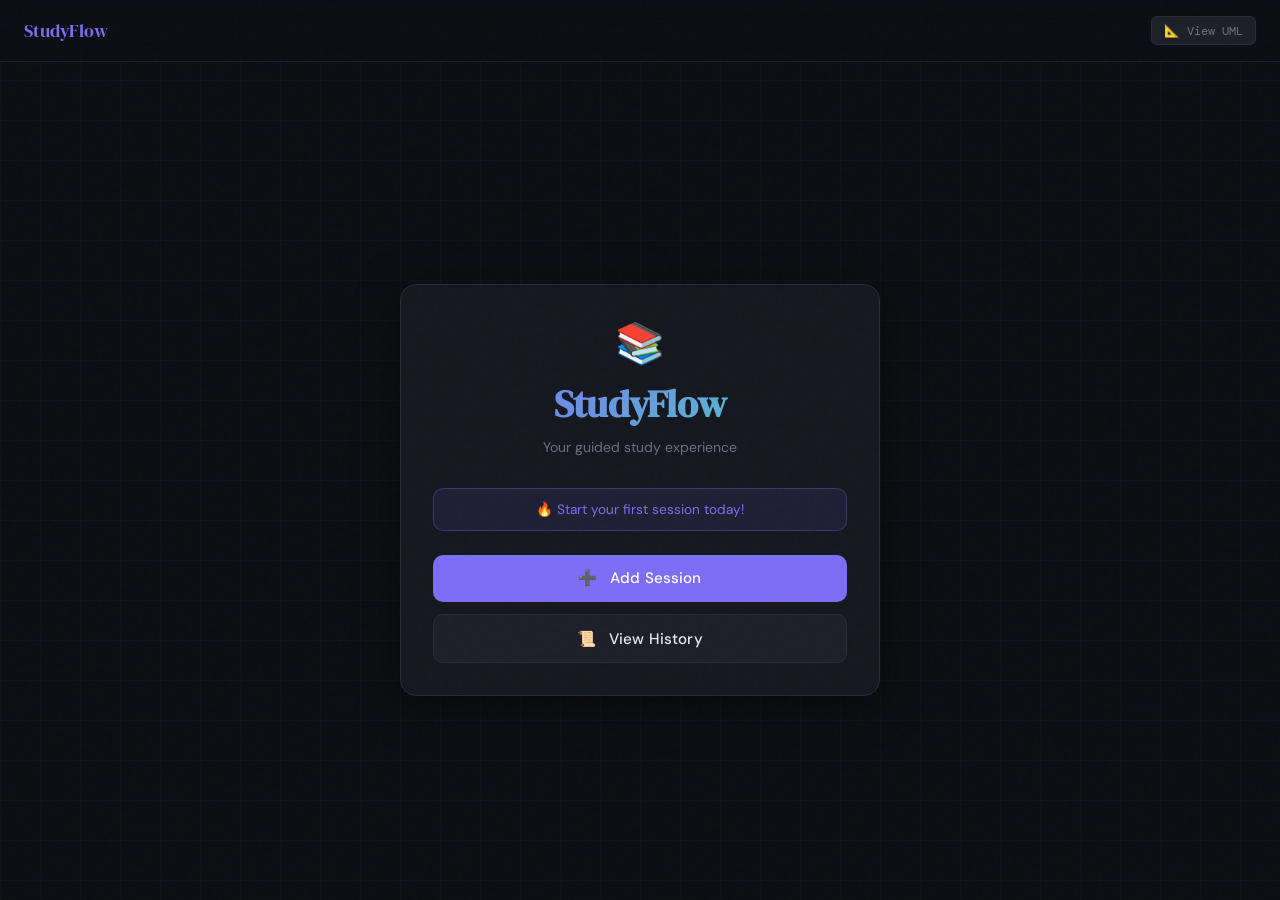
==== index.html @ d44e7675 "first code" ====
<!DOCTYPE html>
<html lang="en">
<head>
<meta charset="UTF-8" />
<meta name="viewport" content="width=device-width, initial-scale=1.0" />
<title>StudyFlow — Session Tracker</title>
<link href="https://fonts.googleapis.com/css2?family=DM+Serif+Display:ital@0;1&family=DM+Mono:wght@400;500&family=DM+Sans:wght@300;400;500;600&display=swap" rel="stylesheet" />
<style>
  :root {
    --bg: #0e0f14;
    --surface: #16181f;
    --surface2: #1e2029;
    --border: #2a2d38;
    --accent: #7c6ef5;
    --accent2: #f5a623;
    --accent3: #4ecdc4;
    --text: #e8e9f0;
    --muted: #6b6f82;
    --danger: #f05a5a;
    --success: #5af07d;
    --radius: 16px;
    --shadow: 0 8px 40px rgba(0,0,0,0.5);
  }
  * { box-sizing: border-box; margin: 0; padding: 0; }
  body {
    font-family: 'DM Sans', sans-serif;
    background: var(--bg);
    color: var(--text);
    min-height: 100vh;
    overflow-x: hidden;
  }

  /* ── Noise overlay ── */
  body::before {
    content: '';
    position: fixed; inset: 0;
    background-image: url("data:image/svg+xml,%3Csvg viewBox='0 0 200 200' xmlns='http://www.w3.org/2000/svg'%3E%3Cfilter id='n'%3E%3CfeTurbulence type='fractalNoise' baseFrequency='0.9' numOctaves='4' stitchTiles='stitch'/%3E%3C/filter%3E%3Crect width='100%25' height='100%25' filter='url(%23n)' opacity='0.04'/%3E%3C/svg%3E");
    pointer-events: none; z-index: 9999; opacity: 0.35;
  }

  /* ── Grid background ── */
  .grid-bg {
    position: fixed; inset: 0; pointer-events: none; z-index: 0;
    background-image:
      linear-gradient(rgba(124,110,245,0.04) 1px, transparent 1px),
      linear-gradient(90deg, rgba(124,110,245,0.04) 1px, transparent 1px);
    background-size: 40px 40px;
  }

  /* ── Screen management ── */
  .screen { display: none; min-height: 100vh; position: relative; z-index: 1; }
  .screen.active { display: flex; flex-direction: column; align-items: center; justify-content: center; }

  /* ── Shared card ── */
  .card {
    background: var(--surface);
    border: 1px solid var(--border);
    border-radius: var(--radius);
    padding: 2rem;
    box-shadow: var(--shadow);
    width: 100%;
    max-width: 480px;
    animation: slideUp 0.4s cubic-bezier(0.16,1,0.3,1);
  }
  @keyframes slideUp {
    from { opacity:0; transform: translateY(24px); }
    to   { opacity:1; transform: translateY(0); }
  }

  /* ── Typography ── */
  .serif { font-family: 'DM Serif Display', serif; }
  .mono  { font-family: 'DM Mono', monospace; }
  h1.logo {
    font-family: 'DM Serif Display', serif;
    font-size: 2.4rem;
    letter-spacing: -0.02em;
    background: linear-gradient(135deg, var(--accent), var(--accent3));
    -webkit-background-clip: text; -webkit-text-fill-color: transparent;
    background-clip: text;
  }
  h2.title {
    font-family: 'DM Serif Display', serif;
    font-size: 1.7rem; margin-bottom: 0.25rem;
  }
  .subtitle { color: var(--muted); font-size: 0.875rem; margin-bottom: 1.5rem; }

  /* ── Buttons ── */
  .btn {
    display: flex; align-items: center; justify-content: center; gap: 0.5rem;
    width: 100%; padding: 0.85rem 1.25rem;
    border: none; border-radius: 10px;
    font-family: 'DM Sans', sans-serif; font-size: 0.95rem; font-weight: 500;
    cursor: pointer; transition: all 0.18s ease;
    letter-spacing: 0.01em;
  }
  .btn-primary {
    background: var(--accent); color: #fff;
  }
  .btn-primary:hover { background: #9585f8; transform: translateY(-1px); box-shadow: 0 4px 20px rgba(124,110,245,0.35); }
  .btn-secondary {
    background: var(--surface2); color: var(--text); border: 1px solid var(--border);
  }
  .btn-secondary:hover { background: var(--border); }
  .btn-ghost {
    background: transparent; color: var(--muted); border: 1px solid var(--border);
  }
  .btn-ghost:hover { color: var(--text); border-color: var(--muted); }
  .btn-danger { background: var(--danger); color: #fff; }
  .btn-danger:hover { background: #f57070; }
  .btn-success { background: var(--success); color: #0e0f14; }
  .btn-success:hover { filter: brightness(1.1); }
  .btn:active { transform: scale(0.97); }
  .btn:disabled { opacity: 0.45; cursor: not-allowed; transform: none !important; }
  .btn-row { display: flex; gap: 0.75rem; }
  .btn-row .btn { flex: 1; }

  /* ── Pill tabs ── */
  .tab-row { display: flex; gap: 0.5rem; margin-bottom: 1.5rem; }
  .tab {
    flex: 1; padding: 0.65rem; border-radius: 8px;
    border: 1px solid var(--border); background: var(--surface2);
    color: var(--muted); cursor: pointer; font-size: 0.875rem;
    font-family: 'DM Sans', sans-serif; transition: all 0.18s;
    text-align: center;
  }
  .tab.active { background: var(--accent); color: #fff; border-color: var(--accent); }

  /* ── Subject grid ── */
  .subject-grid { display: grid; grid-template-columns: 1fr 1fr; gap: 0.6rem; margin-bottom: 1rem; }
  .subject-btn {
    padding: 0.7rem; border-radius: 10px; border: 1px solid var(--border);
    background: var(--surface2); color: var(--text);
    cursor: pointer; font-size: 0.85rem; font-family: 'DM Sans', sans-serif;
    transition: all 0.18s; text-align: center;
  }
  .subject-btn:hover { border-color: var(--accent); color: var(--accent); }
  .subject-btn.selected { border-color: var(--accent); background: rgba(124,110,245,0.15); color: var(--accent); }

  /* ── Custom input ── */
  .input-group { margin-bottom: 1rem; }
  .input-label { font-size: 0.8rem; color: var(--muted); margin-bottom: 0.4rem; display: block; }
  .input {
    width: 100%; padding: 0.75rem 1rem;
    background: var(--surface2); border: 1px solid var(--border);
    border-radius: 10px; color: var(--text);
    font-family: 'DM Sans', sans-serif; font-size: 0.95rem;
    outline: none; transition: border-color 0.18s;
  }
  .input:focus { border-color: var(--accent); }
  .input::placeholder { color: var(--muted); }

  /* ── Timer display ── */
  .timer-wrap {
    text-align: center; padding: 2rem 0;
  }
  .timer-subject {
    font-size: 0.9rem; color: var(--muted); text-transform: uppercase;
    letter-spacing: 0.1em; margin-bottom: 0.5rem;
  }
  .timer-session-type {
    font-size: 0.75rem; color: var(--accent); text-transform: uppercase;
    letter-spacing: 0.12em; margin-bottom: 1.5rem;
    font-family: 'DM Mono', monospace;
  }
  .timer-display {
    font-family: 'DM Mono', monospace;
    font-size: 5rem; font-weight: 500;
    letter-spacing: -0.03em;
    background: linear-gradient(135deg, var(--text), var(--accent));
    -webkit-background-clip: text; -webkit-text-fill-color: transparent;
    background-clip: text;
    line-height: 1; margin-bottom: 2rem;
    transition: all 0.3s;
  }
  .timer-display.pulse { animation: timerPulse 0.5s ease; }
  @keyframes timerPulse {
    0%,100% { transform: scale(1); }
    50% { transform: scale(1.04); }
  }

  /* ── Progress ring ── */
  .progress-ring-wrap {
    position: relative; display: inline-flex;
    align-items: center; justify-content: center;
    margin-bottom: 1.5rem;
  }
  .progress-ring-wrap svg { transform: rotate(-90deg); }
  .ring-bg { fill: none; stroke: var(--surface2); stroke-width: 4; }
  .ring-fg { fill: none; stroke: var(--accent); stroke-width: 4; stroke-linecap: round;
    transition: stroke-dashoffset 1s linear; }
  .ring-inner {
    position: absolute; display: flex; flex-direction: column;
    align-items: center; justify-content: center;
  }

  /* ── Status badge ── */
  .status-badge {
    display: inline-flex; align-items: center; gap: 0.4rem;
    padding: 0.3rem 0.75rem; border-radius: 999px;
    font-size: 0.78rem; font-family: 'DM Mono', monospace;
    margin-bottom: 1rem;
  }
  .status-badge.idle { background: rgba(107,111,130,0.2); color: var(--muted); }
  .status-badge.running { background: rgba(90,240,125,0.15); color: var(--success); }
  .status-badge.paused { background: rgba(245,166,35,0.15); color: var(--accent2); }
  .dot { width: 6px; height: 6px; border-radius: 50%; background: currentColor; }
  .dot.blink { animation: blink 1s ease infinite; }
  @keyframes blink { 0%,100%{opacity:1} 50%{opacity:0.2} }

  /* ── Motivation pop ── */
  .motivation-msg {
    min-height: 1.5rem; text-align: center;
    font-size: 0.875rem; color: var(--accent3);
    font-style: italic; margin-top: 0.75rem;
    transition: opacity 0.4s;
  }

  /* ── Summary ── */
  .summary-stat {
    background: var(--surface2); border: 1px solid var(--border);
    border-radius: 12px; padding: 1rem 1.25rem;
    margin-bottom: 0.75rem;
  }
  .summary-stat-label { font-size: 0.78rem; color: var(--muted); margin-bottom: 0.25rem; }
  .summary-stat-value { font-family: 'DM Mono', monospace; font-size: 1.3rem; color: var(--text); }
  .summary-stat-value.accent { color: var(--accent); }
  .summary-stat-value.gold { color: var(--accent2); }

  /* ── Toast ── */
  #toast-container {
    position: fixed; bottom: 1.5rem; left: 50%; transform: translateX(-50%);
    z-index: 9998; display: flex; flex-direction: column; gap: 0.5rem;
    align-items: center; pointer-events: none;
  }
  .toast {
    background: var(--surface2); border: 1px solid var(--border);
    border-radius: 999px; padding: 0.6rem 1.2rem;
    font-size: 0.875rem; color: var(--text);
    box-shadow: 0 4px 20px rgba(0,0,0,0.4);
    animation: toastIn 0.3s ease;
    white-space: nowrap;
  }
  @keyframes toastIn {
    from { opacity:0; transform: translateY(12px) scale(0.95); }
    to   { opacity:1; transform: translateY(0) scale(1); }
  }
  .toast.out { animation: toastOut 0.3s ease forwards; }
  @keyframes toastOut {
    to { opacity:0; transform: translateY(-8px) scale(0.95); }
  }

  /* ── Divider ── */
  .divider { border: none; border-top: 1px solid var(--border); margin: 1rem 0; }

  /* ── UML Screen ── */
  #screen-uml { padding: 2rem 1rem; align-items: flex-start; overflow-y: auto; }
  .uml-back { position: fixed; top: 1rem; left: 1rem; z-index: 100; width: auto; padding: 0.5rem 1rem; }
  .uml-wrap { max-width: 860px; width: 100%; margin: 0 auto; }
  .uml-card {
    background: var(--surface); border: 1px solid var(--border);
    border-radius: var(--radius); padding: 1.5rem;
    box-shadow: var(--shadow); margin-bottom: 1.5rem;
    animation: slideUp 0.4s cubic-bezier(0.16,1,0.3,1);
  }
  .uml-title {
    font-family: 'DM Serif Display', serif; font-size: 1.3rem;
    margin-bottom: 1rem; color: var(--accent);
  }
  .uml-class-box {
    background: var(--surface2); border: 1.5px solid var(--border);
    border-radius: 10px; overflow: hidden; font-family: 'DM Mono', monospace;
    font-size: 0.78rem; flex: 1; min-width: 180px;
  }
  .uml-class-name {
    background: var(--accent); color: #fff;
    padding: 0.5rem 0.75rem; font-weight: 500; font-size: 0.82rem;
  }
  .uml-class-name.abstract { background: var(--muted); font-style: italic; }
  .uml-class-name.parent { background: #5a7df5; }
  .uml-class-name.child { background: var(--accent3); color: #0e0f14; }
  .uml-section { padding: 0.4rem 0.75rem; border-top: 1px solid var(--border); }
  .uml-section-label {
    font-size: 0.68rem; color: var(--muted); text-transform: uppercase;
    letter-spacing: 0.08em; margin-bottom: 0.25rem;
  }
  .uml-field { color: var(--text); line-height: 1.7; font-size: 0.75rem; }
  .uml-field.private { color: #f07070; }
  .uml-field.public { color: var(--success); }
  .uml-field.abstract-m { color: var(--accent2); font-style: italic; }
  .uml-row { display: flex; gap: 1rem; flex-wrap: wrap; margin-bottom: 1rem; }
  .uml-arrow {
    display: flex; align-items: center; justify-content: center;
    font-size: 1.5rem; color: var(--muted); padding: 0 0.5rem;
  }
  .uml-legend { display: flex; flex-wrap: wrap; gap: 1rem; margin-top: 0.75rem; }
  .uml-legend-item { display: flex; align-items: center; gap: 0.4rem; font-size: 0.78rem; color: var(--muted); }
  .uml-dot { width: 10px; height: 10px; border-radius: 2px; }

  /* ── History screen ── */
  .history-list { display: flex; flex-direction: column; gap: 0.6rem; max-height: 320px; overflow-y: auto; }
  .history-item {
    background: var(--surface2); border: 1px solid var(--border);
    border-radius: 10px; padding: 0.75rem 1rem;
    display: flex; justify-content: space-between; align-items: center;
    font-size: 0.875rem;
  }
  .history-item-left { display: flex; flex-direction: column; gap: 0.2rem; }
  .history-item-subject { font-weight: 500; }
  .history-item-type { font-size: 0.75rem; color: var(--muted); }
  .history-item-time { font-family: 'DM Mono', monospace; color: var(--accent); font-size: 0.9rem; }
  .empty-state { text-align: center; color: var(--muted); padding: 2rem; font-size: 0.875rem; }

  /* ── Scrollbar ── */
  ::-webkit-scrollbar { width: 5px; }
  ::-webkit-scrollbar-track { background: transparent; }
  ::-webkit-scrollbar-thumb { background: var(--border); border-radius: 999px; }

  /* ── Nav header ── */
  .app-nav {
    position: fixed; top: 0; left: 0; right: 0; z-index: 100;
    display: flex; align-items: center; justify-content: space-between;
    padding: 1rem 1.5rem;
    background: rgba(14,15,20,0.8); backdrop-filter: blur(12px);
    border-bottom: 1px solid rgba(42,45,56,0.6);
  }
  .nav-logo { font-family: 'DM Serif Display', serif; font-size: 1.1rem; color: var(--accent); }
  .nav-uml-btn {
    font-size: 0.78rem; color: var(--muted); cursor: pointer;
    font-family: 'DM Mono', monospace;
    background: var(--surface2); border: 1px solid var(--border);
    padding: 0.35rem 0.75rem; border-radius: 6px; transition: all 0.18s;
  }
  .nav-uml-btn:hover { color: var(--text); border-color: var(--muted); }

  /* screen top padding for nav */
  .padded-top { padding-top: 5rem; }
</style>
</head>
<body>

<div class="grid-bg"></div>
<div id="toast-container"></div>

<!-- NAV (visible on main screens) -->
<nav class="app-nav" id="app-nav">
  <span class="nav-logo">StudyFlow</span>
  <button class="nav-uml-btn" onclick="showUML()">📐 View UML</button>
</nav>

<!-- ══════════════════════════════════════════
     SCREEN 1 — HOME
══════════════════════════════════════════ -->
<div id="screen-home" class="screen active padded-top">
  <div class="card">
    <div style="text-align:center; margin-bottom: 2rem;">
      <div style="font-size:2.5rem; margin-bottom:0.5rem;">📚</div>
      <h1 class="logo">StudyFlow</h1>
      <p class="subtitle" style="margin-top:0.5rem;">Your guided study experience</p>
    </div>

    <div id="home-streak" style="
      background: rgba(124,110,245,0.1); border: 1px solid rgba(124,110,245,0.3);
      border-radius: 10px; padding: 0.75rem 1rem; margin-bottom: 1.5rem;
      font-size: 0.85rem; text-align:center; color: var(--accent);
    ">
      🔥 <span id="streak-text">Start your first session today!</span>
    </div>

    <button class="btn btn-primary" onclick="showSetup()">
      ➕ &nbsp; Add Session
    </button>
    <div style="height: 0.75rem;"></div>
    <button class="btn btn-secondary" onclick="showHistory()">
      📜 &nbsp; View History
    </button>
  </div>
</div>

<!-- ══════════════════════════════════════════
     SCREEN 2 — SETUP
══════════════════════════════════════════ -->
<div id="screen-setup" class="screen padded-top">
  <div class="card">
    <h2 class="title">New Session</h2>
    <p class="subtitle">What kind of studying are you doing?</p>

    <div class="tab-row">
      <button class="tab active" id="tab-academic" onclick="switchType('academic')">📘 Academic</button>
      <button class="tab" id="tab-skill" onclick="switchType('skill')">🎯 Skill</button>
    </div>

    <div id="academic-subjects" class="subject-grid">
      <button class="subject-btn" onclick="selectSubject(this, 'Mathematics')">📐 Math</button>
      <button class="subject-btn" onclick="selectSubject(this, 'Science')">🔬 Science</button>
      <button class="subject-btn" onclick="selectSubject(this, 'History')">📜 History</button>
      <button class="subject-btn" onclick="selectSubject(this, 'English')">✍️ English</button>
      <button class="subject-btn" onclick="selectSubject(this, 'Filipino')">🇵🇭 Filipino</button>
      <button class="subject-btn" onclick="selectSubject(this, 'MAPEH')">🎵 MAPEH</button>
    </div>

    <div id="skill-subjects" class="subject-grid" style="display:none;">
      <button class="subject-btn" onclick="selectSubject(this, 'Coding')">💻 Coding</button>
      <button class="subject-btn" onclick="selectSubject(this, 'Drawing')">🎨 Drawing</button>
      <button class="subject-btn" onclick="selectSubject(this, 'Music')">🎸 Music</button>
      <button class="subject-btn" onclick="selectSubject(this, 'Writing')">✒️ Writing</button>
      <button class="subject-btn" onclick="selectSubject(this, 'Chess')">♟️ Chess</button>
      <button class="subject-btn" onclick="selectSubject(this, 'Language')">🗣️ Language</button>
    </div>

    <hr class="divider" />

    <div class="input-group">
      <label class="input-label">Or type a custom subject</label>
      <input type="text" class="input" id="custom-subject" placeholder="e.g. Quantum Physics…" oninput="onCustomInput()" />
    </div>

    <div class="btn-row" style="margin-top:0.5rem;">
      <button class="btn btn-ghost" onclick="showHome()">← Back</button>
      <button class="btn btn-primary" id="start-btn" onclick="startSession()" disabled>Start →</button>
    </div>
  </div>
</div>

<!-- ══════════════════════════════════════════
     SCREEN 3 — TIMER
══════════════════════════════════════════ -->
<div id="screen-timer" class="screen padded-top">
  <div class="card">
    <div class="timer-wrap">
      <div class="timer-subject" id="timer-subject">–</div>
      <div class="timer-session-type" id="timer-type">–</div>

      <div class="progress-ring-wrap">
        <svg width="160" height="160" viewBox="0 0 160 160">
          <circle class="ring-bg" cx="80" cy="80" r="70"/>
          <circle class="ring-fg" id="ring-fg" cx="80" cy="80" r="70"
            stroke-dasharray="439.82" stroke-dashoffset="439.82"/>
        </svg>
        <div class="ring-inner">
          <div class="timer-display" id="timer-display" style="font-size:2.4rem; background:none; -webkit-text-fill-color: var(--text);">00:00</div>
        </div>
      </div>

      <div id="status-badge-wrap">
        <span class="status-badge idle" id="status-badge">
          <span class="dot"></span> Idle
        </span>
      </div>
    </div>

    <div class="btn-row" style="margin-bottom:0.75rem;">
      <button class="btn btn-primary" id="btn-start" onclick="timerStart()">▶ Start</button>
      <button class="btn btn-secondary" id="btn-pause" onclick="timerPause()" disabled>⏸ Pause</button>
    </div>
    <button class="btn btn-danger" id="btn-end" onclick="endSession()" disabled>⏹ End Session</button>

    <div class="motivation-msg" id="motivation-msg"></div>
  </div>
</div>

<!-- ══════════════════════════════════════════
     SCREEN 4 — SUMMARY
══════════════════════════════════════════ -->
<div id="screen-summary" class="screen padded-top">
  <div class="card">
    <div style="text-align:center; margin-bottom:1.5rem;">
      <div style="font-size:2.5rem;">🎉</div>
      <h2 class="title" style="margin-top:0.5rem;">Session Complete!</h2>
    </div>

    <div class="summary-stat">
      <div class="summary-stat-label">Subject studied</div>
      <div class="summary-stat-value accent" id="sum-subject">–</div>
    </div>
    <div class="summary-stat">
      <div class="summary-stat-label">Session type</div>
      <div class="summary-stat-value" id="sum-type">–</div>
    </div>
    <div class="summary-stat">
      <div class="summary-stat-label">Total time</div>
      <div class="summary-stat-value gold" id="sum-time">–</div>
    </div>
    <div class="summary-stat">
      <div class="summary-stat-label">Motivation points</div>
      <div class="summary-stat-value" id="sum-points">–</div>
    </div>

    <div id="sum-feedback" style="
      background: rgba(78,205,196,0.1); border: 1px solid rgba(78,205,196,0.3);
      border-radius: 10px; padding: 0.75rem 1rem; margin: 1rem 0;
      font-size: 0.875rem; color: var(--accent3); text-align:center;
    "></div>

    <div class="btn-row">
      <button class="btn btn-ghost" onclick="showHome()">🏠 Home</button>
      <button class="btn btn-primary" onclick="showSetup()">➕ New Session</button>
    </div>
  </div>
</div>

<!-- ══════════════════════════════════════════
     SCREEN 5 — HISTORY
══════════════════════════════════════════ -->
<div id="screen-history" class="screen padded-top">
  <div class="card">
    <h2 class="title">Session History</h2>
    <p class="subtitle">Your past study sessions</p>
    <div class="history-list" id="history-list"></div>
    <div style="height:0.75rem;"></div>
    <button class="btn btn-ghost" onclick="showHome()">← Back</button>
  </div>
</div>

<!-- ══════════════════════════════════════════
     SCREEN 6 — UML DIAGRAM
══════════════════════════════════════════ -->
<div id="screen-uml" class="screen">
  <button class="btn btn-ghost uml-back" style="width:auto;" onclick="hideUML()">← Back</button>
  <div class="uml-wrap" style="padding:5rem 1rem 2rem;">

    <div class="uml-card">
      <div class="uml-title">📐 UML Class Diagram — StudyFlow</div>
      <p style="font-size:0.825rem; color:var(--muted); margin-bottom:1.5rem;">
        Demonstrates Abstraction, Encapsulation, Inheritance, and Polymorphism.
      </p>

      <!-- Abstract -->
      <div style="margin-bottom:0.5rem; font-size:0.78rem; color:var(--muted); text-transform:uppercase; letter-spacing:0.1em;">Abstract Class</div>
      <div class="uml-row" style="justify-content:center; margin-bottom:0.5rem;">
        <div class="uml-class-box" style="max-width:320px;">
          <div class="uml-class-name abstract">«abstract» StudySession</div>
          <div class="uml-section">
            <div class="uml-section-label">Attributes (private)</div>
            <div class="uml-field private">- subject: string</div>
            <div class="uml-field private">- startTime: Date | null</div>
            <div class="uml-field private">- endTime: Date | null</div>
            <div class="uml-field private">- elapsedSeconds: number</div>
          </div>
          <div class="uml-section">
            <div class="uml-section-label">Methods (public)</div>
            <div class="uml-field public">+ getSubject(): string</div>
            <div class="uml-field public">+ getElapsed(): number</div>
            <div class="uml-field public">+ start(): void</div>
            <div class="uml-field public">+ pause(): void</div>
            <div class="uml-field public">+ end(): void</div>
            <div class="uml-field abstract-m">+ getSessionType(): string  «abstract»</div>
            <div class="uml-field abstract-m">+ getSummary(): string  «abstract»</div>
            <div class="uml-field abstract-m">+ getMotivation(): string  «abstract»</div>
          </div>
        </div>
      </div>

      <!-- Arrows down -->
      <div class="uml-row" style="justify-content:center; margin:0;">
        <div class="uml-arrow" style="font-size:1.2rem;">▼ extends &nbsp;&nbsp;&nbsp;&nbsp;&nbsp;&nbsp;&nbsp;&nbsp;&nbsp;&nbsp;&nbsp;&nbsp;&nbsp;&nbsp; extends ▼</div>
      </div>

      <!-- Two parent classes -->
      <div style="margin-bottom:0.5rem; font-size:0.78rem; color:var(--muted); text-transform:uppercase; letter-spacing:0.1em;">Parent Classes</div>
      <div class="uml-row" style="justify-content:center; margin-bottom:0.5rem;">
        <div class="uml-class-box">
          <div class="uml-class-name parent">AcademicSession</div>
          <div class="uml-section">
            <div class="uml-field private">- subject: string (override)</div>
          </div>
          <div class="uml-section">
            <div class="uml-field public">+ getSessionType(): string</div>
            <div class="uml-field public">+ getSummary(): string</div>
            <div class="uml-field public">+ getMotivation(): string</div>
            <div class="uml-field public">+ getSubjectIcon(): string</div>
          </div>
        </div>
        <div class="uml-class-box">
          <div class="uml-class-name parent">SkillSession</div>
          <div class="uml-section">
            <div class="uml-field private">- skillLevel: string</div>
          </div>
          <div class="uml-section">
            <div class="uml-field public">+ getSessionType(): string</div>
            <div class="uml-field public">+ getSummary(): string</div>
            <div class="uml-field public">+ getMotivation(): string</div>
            <div class="uml-field public">+ getSkillLevel(): string</div>
          </div>
        </div>
      </div>

      <!-- Arrows down -->
      <div class="uml-row" style="justify-content:center;">
        <div class="uml-arrow">▼ extends</div>
        <div style="flex:0.5;"></div>
        <div class="uml-arrow">▼ extends</div>
      </div>

      <!-- 4 child classes -->
      <div style="margin-bottom:0.5rem; font-size:0.78rem; color:var(--muted); text-transform:uppercase; letter-spacing:0.1em;">Child Classes (Polymorphism: override getMotivation())</div>
      <div class="uml-row" style="justify-content:center;">
        <div class="uml-class-box">
          <div class="uml-class-name child">STEMSession</div>
          <div class="uml-section">
            <div class="uml-field private">- difficulty: string</div>
          </div>
          <div class="uml-section">
            <div class="uml-field public">+ getMotivation(): string</div>
            <div class="uml-field public">+ getDifficulty(): string</div>
          </div>
        </div>
        <div class="uml-class-box">
          <div class="uml-class-name child">HumanitiesSession</div>
          <div class="uml-section">
            <div class="uml-field private">- theme: string</div>
          </div>
          <div class="uml-section">
            <div class="uml-field public">+ getMotivation(): string</div>
            <div class="uml-field public">+ getTheme(): string</div>
          </div>
        </div>
        <div class="uml-class-box">
          <div class="uml-class-name child">TechnicalSkill</div>
          <div class="uml-section">
            <div class="uml-field private">- tool: string</div>
          </div>
          <div class="uml-section">
            <div class="uml-field public">+ getMotivation(): string</div>
            <div class="uml-field public">+ getTool(): string</div>
          </div>
        </div>
        <div class="uml-class-box">
          <div class="uml-class-name child">CreativeSkill</div>
          <div class="uml-section">
            <div class="uml-field private">- medium: string</div>
          </div>
          <div class="uml-section">
            <div class="uml-field public">+ getMotivation(): string</div>
            <div class="uml-field public">+ getMedium(): string</div>
          </div>
        </div>
      </div>

      <!-- SessionManager -->
      <hr class="divider" />
      <div class="uml-row" style="justify-content:center;">
        <div class="uml-class-box" style="max-width:320px;">
          <div class="uml-class-name" style="background:#2a5298;">SessionManager</div>
          <div class="uml-section">
            <div class="uml-field private">- sessions: StudySession[]</div>
            <div class="uml-field private">- activeSession: StudySession | null</div>
          </div>
          <div class="uml-section">
            <div class="uml-field public">+ addSession(s: StudySession): void</div>
            <div class="uml-field public">+ getHistory(): StudySession[]</div>
            <div class="uml-field public">+ getActive(): StudySession | null</div>
            <div class="uml-field public">+ getTotalTime(): number</div>
          </div>
        </div>
        <div class="uml-class-box" style="max-width:320px;">
          <div class="uml-class-name" style="background:#1a6b5c;">TimerController</div>
          <div class="uml-section">
            <div class="uml-field private">- session: StudySession | null</div>
            <div class="uml-field private">- intervalId: number | null</div>
            <div class="uml-field private">- motivationInterval: number | null</div>
          </div>
          <div class="uml-section">
            <div class="uml-field public">+ bind(s: StudySession): void</div>
            <div class="uml-field public">+ start(): void</div>
            <div class="uml-field public">+ pause(): void</div>
            <div class="uml-field public">+ stop(): number</div>
          </div>
        </div>
      </div>

      <div class="uml-legend">
        <div class="uml-legend-item"><div class="uml-dot" style="background:var(--muted);"></div> Abstract</div>
        <div class="uml-legend-item"><div class="uml-dot" style="background:#5a7df5;"></div> Parent</div>
        <div class="uml-legend-item"><div class="uml-dot" style="background:var(--accent3);"></div> Child</div>
        <div class="uml-legend-item" style="color:#f07070;">— private</div>
        <div class="uml-legend-item" style="color:var(--success);">+ public</div>
        <div class="uml-legend-item" style="color:var(--accent2);font-style:italic;">~ abstract method</div>
      </div>
    </div>

    <!-- OOP Principles card -->
    <div class="uml-card">
      <div class="uml-title">🧠 OOP Principles in This App</div>
      <div style="display:grid; grid-template-columns:1fr 1fr; gap:1rem; font-size:0.83rem;">
        <div style="background:var(--surface2); border-radius:10px; padding:1rem; border:1px solid var(--border);">
          <div style="color:var(--accent); font-weight:600; margin-bottom:0.4rem;">🔒 Encapsulation</div>
          All attributes are <code style="color:var(--danger);">private</code>. Access only via getters/setters. UI never touches raw data directly.
        </div>
        <div style="background:var(--surface2); border-radius:10px; padding:1rem; border:1px solid var(--border);">
          <div style="color:#5af07d; font-weight:600; margin-bottom:0.4rem;">🧬 Inheritance</div>
          <code>StudySession</code> (abstract) → <code>AcademicSession</code> / <code>SkillSession</code> → 4 child classes, sharing common behavior.
        </div>
        <div style="background:var(--surface2); border-radius:10px; padding:1rem; border:1px solid var(--border);">
          <div style="color:var(--accent2); font-weight:600; margin-bottom:0.4rem;">🎭 Polymorphism</div>
          Each child class overrides <code>getMotivation()</code> with unique messages. Timer calls the same method, different results per class.
        </div>
        <div style="background:var(--surface2); border-radius:10px; padding:1rem; border:1px solid var(--border);">
          <div style="color:var(--accent3); font-weight:600; margin-bottom:0.4rem;">🌫️ Abstraction</div>
          <code>StudySession</code> is abstract — forces child classes to implement <code>getSessionType()</code>, <code>getSummary()</code>, <code>getMotivation()</code>.
        </div>
      </div>
    </div>

  </div>
</div>

<!-- ══════════════════════════════════════════
  TypeScript-style OOP (compiled inline as JS)
══════════════════════════════════════════ -->
<script>
"use strict";

// ═══════════════════════════════════════════════
// ABSTRACT CLASS — StudySession
// (Abstraction + Encapsulation base)
// ═══════════════════════════════════════════════
class StudySession {
  #subject;        // private
  #startTime;      // private
  #endTime;        // private
  #elapsedSeconds; // private

  constructor(subject) {
    if (new.target === StudySession) {
      throw new Error("StudySession is abstract and cannot be instantiated directly.");
    }
    this.#subject        = subject;
    this.#startTime      = null;
    this.#endTime        = null;
    this.#elapsedSeconds = 0;
  }

  // ── Getters (Encapsulation) ──
  getSubject()  { return this.#subject; }
  getElapsed()  { return this.#elapsedSeconds; }
  getStartTime(){ return this.#startTime; }
  getEndTime()  { return this.#endTime; }

  // ── Setters (Encapsulation) ──
  setElapsed(s) { this.#elapsedSeconds = s; }

  // ── Concrete methods ──
  start() {
    this.#startTime = new Date();
  }
  pause() { /* state tracked by TimerController */ }
  end() {
    this.#endTime = new Date();
  }

  // ── Abstract methods (must be overridden) ──
  getSessionType() { throw new Error("getSessionType() must be implemented"); }
  getSummary()     { throw new Error("getSummary() must be implemented"); }
  getMotivation()  { throw new Error("getMotivation() must be implemented"); }
}


// ═══════════════════════════════════════════════
// PARENT CLASS 1 — AcademicSession
// (Inheritance from StudySession)
// ═══════════════════════════════════════════════
class AcademicSession extends StudySession {
  #subjectIcon; // private

  constructor(subject, icon = "📘") {
    super(subject);
    this.#subjectIcon = icon;
  }

  // Getters
  getSubjectIcon() { return this.#subjectIcon; }

  // Override abstract methods (Polymorphism base)
  getSessionType() { return "Academic Session"; }

  getSummary() {
    return `Studied ${this.getSubject()} for ${formatTime(this.getElapsed())}. Academic focus completed.`;
  }

  getMotivation() {
    return "Knowledge is the foundation of everything. Keep studying! 📘";
  }
}


// ═══════════════════════════════════════════════
// PARENT CLASS 2 — SkillSession
// (Inheritance from StudySession)
// ═══════════════════════════════════════════════
class SkillSession extends StudySession {
  #skillLevel; // private

  constructor(subject, skillLevel = "Beginner") {
    super(subject);
    this.#skillLevel = skillLevel;
  }

  // Getters / Setters
  getSkillLevel()    { return this.#skillLevel; }
  setSkillLevel(lvl) { this.#skillLevel = lvl; }

  // Override abstract methods (Polymorphism base)
  getSessionType() { return "Skill Session"; }

  getSummary() {
    return `Practiced ${this.getSubject()} (${this.#skillLevel}) for ${formatTime(this.getElapsed())}.`;
  }

  getMotivation() {
    return "Skills are built one rep at a time. Keep practicing! 🎯";
  }
}


// ═══════════════════════════════════════════════
// CHILD CLASS 1 — STEMSession (extends AcademicSession)
// Polymorphism: overrides getMotivation()
// ═══════════════════════════════════════════════
class STEMSession extends AcademicSession {
  #difficulty; // private

  constructor(subject, difficulty = "Medium") {
    super(subject, "🔬");
    this.#difficulty = difficulty;
  }

  getDifficulty()    { return this.#difficulty; }
  setDifficulty(d)   { this.#difficulty = d; }

  // POLYMORPHISM — different motivation for STEM
  getMotivation() {
    const msgs = [
      "Every equation solved is a victory! 🧪",
      "STEM minds shape the future. You're doing great! 🚀",
      "One problem at a time — science works like that! ⚗️",
      "Numbers never lie. Keep crunching! 📊",
    ];
    return msgs[Math.floor(Math.random() * msgs.length)];
  }
}


// ═══════════════════════════════════════════════
// CHILD CLASS 2 — HumanitiesSession (extends AcademicSession)
// Polymorphism: overrides getMotivation()
// ═══════════════════════════════════════════════
class HumanitiesSession extends AcademicSession {
  #theme; // private

  constructor(subject, theme = "General") {
    super(subject, "📜");
    this.#theme = theme;
  }

  getTheme()    { return this.#theme; }
  setTheme(t)   { this.#theme = t; }

  // POLYMORPHISM — different motivation for Humanities
  getMotivation() {
    const msgs = [
      "Words and history make us human. Keep reading! 📚",
      "Every story you read expands your world! ✨",
      "Language is power. Master it! ✍️",
      "The past teaches the future — study well! 🏛️",
    ];
    return msgs[Math.floor(Math.random() * msgs.length)];
  }
}


// ═══════════════════════════════════════════════
// CHILD CLASS 3 — TechnicalSkill (extends SkillSession)
// Polymorphism: overrides getMotivation()
// ═══════════════════════════════════════════════
class TechnicalSkill extends SkillSession {
  #tool; // private

  constructor(subject, tool = "General") {
    super(subject, "Intermediate");
    this.#tool = tool;
  }

  getTool()  { return this.#tool; }
  setTool(t) { this.#tool = t; }

  // POLYMORPHISM — different motivation for Technical skills
  getMotivation() {
    const msgs = [
      "Every bug fixed makes you a better developer! 💻",
      "Code is just logic — and you've got it! ⚡",
      "Build, break, fix, repeat. That's the craft! 🛠️",
      "One more function and you'll nail it! 🔧",
    ];
    return msgs[Math.floor(Math.random() * msgs.length)];
  }
}


// ═══════════════════════════════════════════════
// CHILD CLASS 4 — CreativeSkill (extends SkillSession)
// Polymorphism: overrides getMotivation()
// ═══════════════════════════════════════════════
class CreativeSkill extends SkillSession {
  #medium; // private

  constructor(subject, medium = "Mixed") {
    super(subject, "Explorer");
    this.#medium = medium;
  }

  getMedium()  { return this.#medium; }
  setMedium(m) { this.#medium = m; }

  // POLYMORPHISM — different motivation for Creative skills
  getMotivation() {
    const msgs = [
      "Creativity grows when you practice it daily! 🎨",
      "Every stroke, note, or word is progress! 🎵",
      "Art is never wasted effort — keep creating! ✨",
      "Your creative voice is unique. Use it! 🌟",
    ];
    return msgs[Math.floor(Math.random() * msgs.length)];
  }
}


// ═══════════════════════════════════════════════
// SESSION MANAGER (Business Logic — separated from UI)
// ═══════════════════════════════════════════════
class SessionManager {
  #sessions;       // private
  #activeSession;  // private

  constructor() {
    this.#sessions      = [];
    this.#activeSession = null;
  }

  addSession(session) {
    this.#sessions.push(session);
    this.#activeSession = session;
  }

  finishActive() {
    this.#activeSession = null;
  }

  getHistory()     { return [...this.#sessions]; }
  getActive()      { return this.#activeSession; }
  getCount()       { return this.#sessions.length; }

  getTotalTime() {
    return this.#sessions.reduce((sum, s) => sum + s.getElapsed(), 0);
  }
}


// ═══════════════════════════════════════════════
// TIMER CONTROLLER (Business Logic)
// ═══════════════════════════════════════════════
class TimerController {
  #session;             // private
  #intervalId;          // private
  #motivationInterval;  // private
  #running;             // private
  #onTick;              // private callback
  #onMotivation;        // private callback

  constructor(onTick, onMotivation) {
    this.#session            = null;
    this.#intervalId         = null;
    this.#motivationInterval = null;
    this.#running            = false;
    this.#onTick             = onTick;
    this.#onMotivation       = onMotivation;
  }

  bind(session) { this.#session = session; }

  isRunning() { return this.#running; }

  start() {
    if (this.#running || !this.#session) return;
    this.#running = true;
    this.#session.start();

    this.#intervalId = setInterval(() => {
      const elapsed = this.#session.getElapsed() + 1;
      this.#session.setElapsed(elapsed);
      this.#onTick(elapsed);
    }, 1000);

    // Motivational message every 60s (polymorphism in action!)
    this.#motivationInterval = setInterval(() => {
      this.#onMotivation(this.#session.getMotivation());
    }, 60000);
  }

  pause() {
    if (!this.#running) return;
    this.#running = false;
    clearInterval(this.#intervalId);
    clearInterval(this.#motivationInterval);
  }

  stop() {
    this.pause();
    if (this.#session) this.#session.end();
    const elapsed = this.#session ? this.#session.getElapsed() : 0;
    return elapsed;
  }

  reset() {
    this.stop();
    this.#session = null;
  }
}


// ═══════════════════════════════════════════════
// TOAST MANAGER (UI utility)
// ═══════════════════════════════════════════════
class ToastManager {
  #container; // private

  constructor(containerId) {
    this.#container = document.getElementById(containerId);
  }

  show(message, duration = 2800) {
    const el = document.createElement('div');
    el.className = 'toast';
    el.textContent = message;
    this.#container.appendChild(el);
    setTimeout(() => {
      el.classList.add('out');
      setTimeout(() => el.remove(), 300);
    }, duration);
  }
}


// ═══════════════════════════════════════════════
// UTILITY FUNCTIONS (DRY)
// ═══════════════════════════════════════════════
function formatTime(seconds) {
  const m = Math.floor(seconds / 60).toString().padStart(2,'0');
  const s = (seconds % 60).toString().padStart(2,'0');
  return `${m}:${s}`;
}

function getPerformanceFeedback(seconds) {
  if (seconds < 60)   return "Every minute counts. Start stronger next time! 🌱";
  if (seconds < 300)  return "Good start! Try to push for longer sessions! ⚡";
  if (seconds < 600)  return "Solid session! You're building momentum! 🔥";
  if (seconds < 1800) return "Great focus! You're doing amazing! 💪";
  return "Outstanding dedication! You're a study champion! 🏆";
}

function mapSubjectToClass(subject, type) {
  const stemSubjects = ['Mathematics', 'Science', 'Coding'];
  const techSubjects = ['Coding'];
  const creativeSubjects = ['Drawing', 'Music', 'Writing'];

  if (type === 'academic') {
    if (stemSubjects.includes(subject)) return new STEMSession(subject);
    return new HumanitiesSession(subject);
  } else {
    if (techSubjects.includes(subject)) return new TechnicalSkill(subject, 'Code Editor');
    if (creativeSubjects.includes(subject)) return new CreativeSkill(subject, subject);
    return new TechnicalSkill(subject);
  }
}


// ═══════════════════════════════════════════════
// APP STATE — instances
// ═══════════════════════════════════════════════
const manager = new SessionManager();
const toast   = new ToastManager('toast-container');

let currentType    = 'academic';
let selectedSubject = '';
let motivationPoints = 0;

const timerCtrl = new TimerController(
  // onTick — update UI
  (elapsed) => {
    const disp = document.getElementById('timer-display');
    disp.textContent = formatTime(elapsed);
    disp.classList.add('pulse');
    setTimeout(() => disp.classList.remove('pulse'), 500);
    // ring
    const ring = document.getElementById('ring-fg');
    const max = 439.82;
    const offset = max - Math.min((elapsed / 3600) * max, max);
    ring.style.strokeDashoffset = offset;
  },
  // onMotivation — show random message from current session (polymorphism!)
  (msg) => {
    motivationPoints++;
    const el = document.getElementById('motivation-msg');
    el.style.opacity = '0';
    setTimeout(() => {
      el.textContent = msg;
      el.style.opacity = '1';
      toast.show('💬 ' + msg, 4000);
    }, 400);
  }
);


// ═══════════════════════════════════════════════
// SCREEN NAVIGATION (UI Layer — separate from logic)
// ═══════════════════════════════════════════════
function showScreen(id) {
  document.querySelectorAll('.screen').forEach(s => s.classList.remove('active'));
  document.getElementById(id).classList.add('active');
  const isUml = id === 'screen-uml';
  document.getElementById('app-nav').style.display = isUml ? 'none' : '';
}

function showHome()    { showScreen('screen-home'); updateStreak(); }
function showSetup()   { resetSetup(); showScreen('screen-setup'); }
function showHistory() { renderHistory(); showScreen('screen-history'); }
function showUML()     { showScreen('screen-uml'); }
function hideUML()     { showHome(); }


// ═══════════════════════════════════════════════
// SETUP SCREEN LOGIC
// ═══════════════════════════════════════════════
function switchType(type) {
  currentType = type;
  selectedSubject = '';
  document.querySelectorAll('.subject-btn').forEach(b => b.classList.remove('selected'));
  document.getElementById('custom-subject').value = '';
  document.getElementById('start-btn').disabled = true;

  document.getElementById('tab-academic').classList.toggle('active', type === 'academic');
  document.getElementById('tab-skill').classList.toggle('active', type === 'skill');
  document.getElementById('academic-subjects').style.display = type === 'academic' ? 'grid' : 'none';
  document.getElementById('skill-subjects').style.display    = type === 'skill' ? 'grid' : 'none';
}

function selectSubject(btn, name) {
  document.querySelectorAll('.subject-btn').forEach(b => b.classList.remove('selected'));
  btn.classList.add('selected');
  selectedSubject = name;
  document.getElementById('custom-subject').value = '';
  document.getElementById('start-btn').disabled = false;
}

function onCustomInput() {
  const val = document.getElementById('custom-subject').value.trim();
  document.querySelectorAll('.subject-btn').forEach(b => b.classList.remove('selected'));
  selectedSubject = val;
  document.getElementById('start-btn').disabled = val.length === 0;
}

function resetSetup() {
  selectedSubject = '';
  currentType = 'academic';
  document.querySelectorAll('.subject-btn').forEach(b => b.classList.remove('selected'));
  document.getElementById('custom-subject').value = '';
  document.getElementById('start-btn').disabled = true;
  switchType('academic');
}

function startSession() {
  if (!selectedSubject) return;

  // Factory: creates correct OOP class based on selection (Polymorphism in action)
  const session = mapSubjectToClass(selectedSubject, currentType);

  manager.addSession(session);
  timerCtrl.bind(session);
  motivationPoints = 0;

  // Update timer screen UI
  document.getElementById('timer-subject').textContent = session.getSubject();
  document.getElementById('timer-type').textContent    = session.getSessionType();
  document.getElementById('timer-display').textContent = '00:00';
  document.getElementById('ring-fg').style.strokeDashoffset = '439.82';
  document.getElementById('motivation-msg').textContent = '';

  setTimerBtns(false, true, true, false);
  updateBadge('idle');

  showScreen('screen-timer');
  toast.show("Let's go! 💪 Session ready.");
}


// ═══════════════════════════════════════════════
// TIMER SCREEN LOGIC
// ═══════════════════════════════════════════════
function timerStart() {
  timerCtrl.start();
  setTimerBtns(true, false, false, false);
  updateBadge('running');
  // First motivation immediately on start (calls the correct class method — polymorphism)
  const session = manager.getActive();
  if (session) {
    const msg = session.getMotivation();
    document.getElementById('motivation-msg').textContent = msg;
    toast.show('✨ ' + msg, 3500);
  }
}

function timerPause() {
  timerCtrl.pause();
  setTimerBtns(false, false, false, false);
  updateBadge('paused');
  toast.show('⏸ Paused. Take a breath!');
}

function endSession() {
  const elapsed = timerCtrl.stop();
  const session = manager.getActive();
  if (!session) return;

  manager.finishActive();

  // Populate summary screen
  document.getElementById('sum-subject').textContent = session.getSubject();
  document.getElementById('sum-type').textContent    = session.getSessionType();
  document.getElementById('sum-time').textContent    = formatTime(elapsed);
  document.getElementById('sum-points').textContent  = motivationPoints + ' boosts received';
  document.getElementById('sum-feedback').textContent = getPerformanceFeedback(elapsed);

  showScreen('screen-summary');
  toast.show('✅ Session saved!', 3000);
}

function setTimerBtns(startDisabled, pauseDisabled, endDisabled, startVisible) {
  document.getElementById('btn-start').disabled = startDisabled;
  document.getElementById('btn-pause').disabled = pauseDisabled;
  document.getElementById('btn-end').disabled   = endDisabled;
}

function updateBadge(state) {
  const badge = document.getElementById('status-badge');
  badge.className = 'status-badge ' + state;
  const dot = badge.querySelector('.dot');
  const labels = { idle: 'Idle', running: 'Running', paused: 'Paused' };
  dot.className = 'dot' + (state === 'running' ? ' blink' : '');
  badge.innerHTML = `<span class="dot${state==='running'?' blink':''}"></span> ${labels[state]}`;
}


// ═══════════════════════════════════════════════
// HISTORY SCREEN
// ═══════════════════════════════════════════════
function renderHistory() {
  const list = document.getElementById('history-list');
  const sessions = manager.getHistory();
  if (sessions.length === 0) {
    list.innerHTML = '<div class="empty-state">No sessions yet. Start studying! 📚</div>';
    return;
  }
  list.innerHTML = sessions.reverse().map(s => `
    <div class="history-item">
      <div class="history-item-left">
        <div class="history-item-subject">${s.getSubject()}</div>
        <div class="history-item-type">${s.getSessionType()}</div>
      </div>
      <div class="history-item-time">${formatTime(s.getElapsed())}</div>
    </div>
  `).join('');
}


// ═══════════════════════════════════════════════
// HOME — Streak display
// ═══════════════════════════════════════════════
function updateStreak() {
  const count = manager.getCount();
  const total = manager.getTotalTime();
  const el = document.getElementById('streak-text');
  if (count === 0) {
    el.textContent = "Start your first session today!";
  } else {
    el.textContent = `${count} session${count>1?'s':''} completed · ${formatTime(total)} total`;
  }
}

// Initialize
showHome();
</script>
</body>
</html>
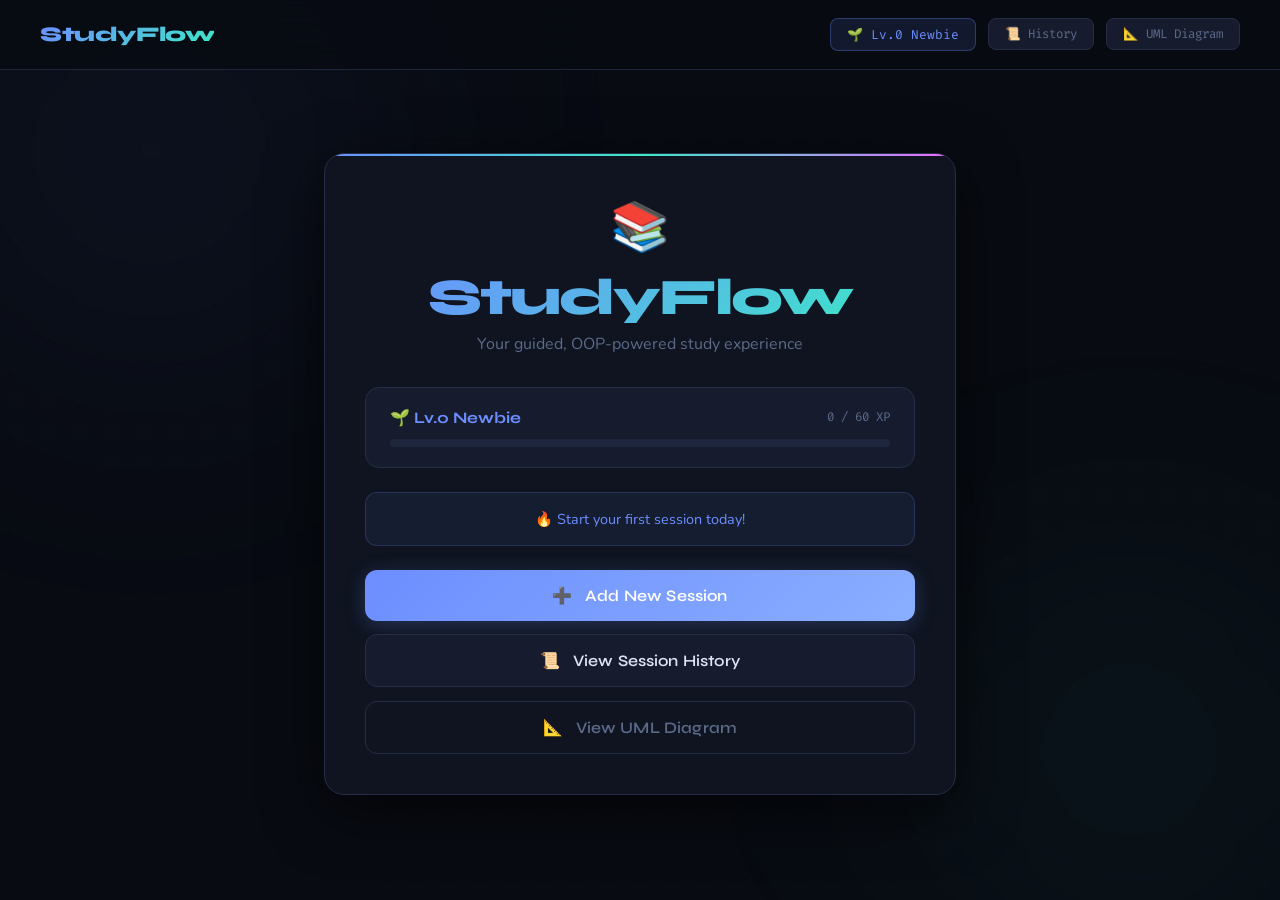
==== commit 17f47540: "html + css + ts" ====
--- a/index.html
+++ b/index.html
@@ -1,1292 +1,485 @@
 <!DOCTYPE html>
 <html lang="en">
 <head>
-<meta charset="UTF-8" />
-<meta name="viewport" content="width=device-width, initial-scale=1.0" />
-<title>StudyFlow — Session Tracker</title>
-<link href="https://fonts.googleapis.com/css2?family=DM+Serif+Display:ital@0;1&family=DM+Mono:wght@400;500&family=DM+Sans:wght@300;400;500;600&display=swap" rel="stylesheet" />
-<style>
-  :root {
-    --bg: #0e0f14;
-    --surface: #16181f;
-    --surface2: #1e2029;
-    --border: #2a2d38;
-    --accent: #7c6ef5;
-    --accent2: #f5a623;
-    --accent3: #4ecdc4;
-    --text: #e8e9f0;
-    --muted: #6b6f82;
-    --danger: #f05a5a;
-    --success: #5af07d;
-    --radius: 16px;
-    --shadow: 0 8px 40px rgba(0,0,0,0.5);
-  }
-  * { box-sizing: border-box; margin: 0; padding: 0; }
-  body {
-    font-family: 'DM Sans', sans-serif;
-    background: var(--bg);
-    color: var(--text);
-    min-height: 100vh;
-    overflow-x: hidden;
-  }
-
-  /* ── Noise overlay ── */
-  body::before {
-    content: '';
-    position: fixed; inset: 0;
-    background-image: url("data:image/svg+xml,%3Csvg viewBox='0 0 200 200' xmlns='http://www.w3.org/2000/svg'%3E%3Cfilter id='n'%3E%3CfeTurbulence type='fractalNoise' baseFrequency='0.9' numOctaves='4' stitchTiles='stitch'/%3E%3C/filter%3E%3Crect width='100%25' height='100%25' filter='url(%23n)' opacity='0.04'/%3E%3C/svg%3E");
-    pointer-events: none; z-index: 9999; opacity: 0.35;
-  }
-
-  /* ── Grid background ── */
-  .grid-bg {
-    position: fixed; inset: 0; pointer-events: none; z-index: 0;
-    background-image:
-      linear-gradient(rgba(124,110,245,0.04) 1px, transparent 1px),
-      linear-gradient(90deg, rgba(124,110,245,0.04) 1px, transparent 1px);
-    background-size: 40px 40px;
-  }
-
-  /* ── Screen management ── */
-  .screen { display: none; min-height: 100vh; position: relative; z-index: 1; }
-  .screen.active { display: flex; flex-direction: column; align-items: center; justify-content: center; }
-
-  /* ── Shared card ── */
-  .card {
-    background: var(--surface);
-    border: 1px solid var(--border);
-    border-radius: var(--radius);
-    padding: 2rem;
-    box-shadow: var(--shadow);
-    width: 100%;
-    max-width: 480px;
-    animation: slideUp 0.4s cubic-bezier(0.16,1,0.3,1);
-  }
-  @keyframes slideUp {
-    from { opacity:0; transform: translateY(24px); }
-    to   { opacity:1; transform: translateY(0); }
-  }
-
-  /* ── Typography ── */
-  .serif { font-family: 'DM Serif Display', serif; }
-  .mono  { font-family: 'DM Mono', monospace; }
-  h1.logo {
-    font-family: 'DM Serif Display', serif;
-    font-size: 2.4rem;
-    letter-spacing: -0.02em;
-    background: linear-gradient(135deg, var(--accent), var(--accent3));
-    -webkit-background-clip: text; -webkit-text-fill-color: transparent;
-    background-clip: text;
-  }
-  h2.title {
-    font-family: 'DM Serif Display', serif;
-    font-size: 1.7rem; margin-bottom: 0.25rem;
-  }
-  .subtitle { color: var(--muted); font-size: 0.875rem; margin-bottom: 1.5rem; }
-
-  /* ── Buttons ── */
-  .btn {
-    display: flex; align-items: center; justify-content: center; gap: 0.5rem;
-    width: 100%; padding: 0.85rem 1.25rem;
-    border: none; border-radius: 10px;
-    font-family: 'DM Sans', sans-serif; font-size: 0.95rem; font-weight: 500;
-    cursor: pointer; transition: all 0.18s ease;
-    letter-spacing: 0.01em;
-  }
-  .btn-primary {
-    background: var(--accent); color: #fff;
-  }
-  .btn-primary:hover { background: #9585f8; transform: translateY(-1px); box-shadow: 0 4px 20px rgba(124,110,245,0.35); }
-  .btn-secondary {
-    background: var(--surface2); color: var(--text); border: 1px solid var(--border);
-  }
-  .btn-secondary:hover { background: var(--border); }
-  .btn-ghost {
-    background: transparent; color: var(--muted); border: 1px solid var(--border);
-  }
-  .btn-ghost:hover { color: var(--text); border-color: var(--muted); }
-  .btn-danger { background: var(--danger); color: #fff; }
-  .btn-danger:hover { background: #f57070; }
-  .btn-success { background: var(--success); color: #0e0f14; }
-  .btn-success:hover { filter: brightness(1.1); }
-  .btn:active { transform: scale(0.97); }
-  .btn:disabled { opacity: 0.45; cursor: not-allowed; transform: none !important; }
-  .btn-row { display: flex; gap: 0.75rem; }
-  .btn-row .btn { flex: 1; }
-
-  /* ── Pill tabs ── */
-  .tab-row { display: flex; gap: 0.5rem; margin-bottom: 1.5rem; }
-  .tab {
-    flex: 1; padding: 0.65rem; border-radius: 8px;
-    border: 1px solid var(--border); background: var(--surface2);
-    color: var(--muted); cursor: pointer; font-size: 0.875rem;
-    font-family: 'DM Sans', sans-serif; transition: all 0.18s;
-    text-align: center;
-  }
-  .tab.active { background: var(--accent); color: #fff; border-color: var(--accent); }
-
-  /* ── Subject grid ── */
-  .subject-grid { display: grid; grid-template-columns: 1fr 1fr; gap: 0.6rem; margin-bottom: 1rem; }
-  .subject-btn {
-    padding: 0.7rem; border-radius: 10px; border: 1px solid var(--border);
-    background: var(--surface2); color: var(--text);
-    cursor: pointer; font-size: 0.85rem; font-family: 'DM Sans', sans-serif;
-    transition: all 0.18s; text-align: center;
-  }
-  .subject-btn:hover { border-color: var(--accent); color: var(--accent); }
-  .subject-btn.selected { border-color: var(--accent); background: rgba(124,110,245,0.15); color: var(--accent); }
-
-  /* ── Custom input ── */
-  .input-group { margin-bottom: 1rem; }
-  .input-label { font-size: 0.8rem; color: var(--muted); margin-bottom: 0.4rem; display: block; }
-  .input {
-    width: 100%; padding: 0.75rem 1rem;
-    background: var(--surface2); border: 1px solid var(--border);
-    border-radius: 10px; color: var(--text);
-    font-family: 'DM Sans', sans-serif; font-size: 0.95rem;
-    outline: none; transition: border-color 0.18s;
-  }
-  .input:focus { border-color: var(--accent); }
-  .input::placeholder { color: var(--muted); }
-
-  /* ── Timer display ── */
-  .timer-wrap {
-    text-align: center; padding: 2rem 0;
-  }
-  .timer-subject {
-    font-size: 0.9rem; color: var(--muted); text-transform: uppercase;
-    letter-spacing: 0.1em; margin-bottom: 0.5rem;
-  }
-  .timer-session-type {
-    font-size: 0.75rem; color: var(--accent); text-transform: uppercase;
-    letter-spacing: 0.12em; margin-bottom: 1.5rem;
-    font-family: 'DM Mono', monospace;
-  }
-  .timer-display {
-    font-family: 'DM Mono', monospace;
-    font-size: 5rem; font-weight: 500;
-    letter-spacing: -0.03em;
-    background: linear-gradient(135deg, var(--text), var(--accent));
-    -webkit-background-clip: text; -webkit-text-fill-color: transparent;
-    background-clip: text;
-    line-height: 1; margin-bottom: 2rem;
-    transition: all 0.3s;
-  }
-  .timer-display.pulse { animation: timerPulse 0.5s ease; }
-  @keyframes timerPulse {
-    0%,100% { transform: scale(1); }
-    50% { transform: scale(1.04); }
-  }
-
-  /* ── Progress ring ── */
-  .progress-ring-wrap {
-    position: relative; display: inline-flex;
-    align-items: center; justify-content: center;
-    margin-bottom: 1.5rem;
-  }
-  .progress-ring-wrap svg { transform: rotate(-90deg); }
-  .ring-bg { fill: none; stroke: var(--surface2); stroke-width: 4; }
-  .ring-fg { fill: none; stroke: var(--accent); stroke-width: 4; stroke-linecap: round;
-    transition: stroke-dashoffset 1s linear; }
-  .ring-inner {
-    position: absolute; display: flex; flex-direction: column;
-    align-items: center; justify-content: center;
-  }
-
-  /* ── Status badge ── */
-  .status-badge {
-    display: inline-flex; align-items: center; gap: 0.4rem;
-    padding: 0.3rem 0.75rem; border-radius: 999px;
-    font-size: 0.78rem; font-family: 'DM Mono', monospace;
-    margin-bottom: 1rem;
-  }
-  .status-badge.idle { background: rgba(107,111,130,0.2); color: var(--muted); }
-  .status-badge.running { background: rgba(90,240,125,0.15); color: var(--success); }
-  .status-badge.paused { background: rgba(245,166,35,0.15); color: var(--accent2); }
-  .dot { width: 6px; height: 6px; border-radius: 50%; background: currentColor; }
-  .dot.blink { animation: blink 1s ease infinite; }
-  @keyframes blink { 0%,100%{opacity:1} 50%{opacity:0.2} }
-
-  /* ── Motivation pop ── */
-  .motivation-msg {
-    min-height: 1.5rem; text-align: center;
-    font-size: 0.875rem; color: var(--accent3);
-    font-style: italic; margin-top: 0.75rem;
-    transition: opacity 0.4s;
-  }
-
-  /* ── Summary ── */
-  .summary-stat {
-    background: var(--surface2); border: 1px solid var(--border);
-    border-radius: 12px; padding: 1rem 1.25rem;
-    margin-bottom: 0.75rem;
-  }
-  .summary-stat-label { font-size: 0.78rem; color: var(--muted); margin-bottom: 0.25rem; }
-  .summary-stat-value { font-family: 'DM Mono', monospace; font-size: 1.3rem; color: var(--text); }
-  .summary-stat-value.accent { color: var(--accent); }
-  .summary-stat-value.gold { color: var(--accent2); }
-
-  /* ── Toast ── */
-  #toast-container {
-    position: fixed; bottom: 1.5rem; left: 50%; transform: translateX(-50%);
-    z-index: 9998; display: flex; flex-direction: column; gap: 0.5rem;
-    align-items: center; pointer-events: none;
-  }
-  .toast {
-    background: var(--surface2); border: 1px solid var(--border);
-    border-radius: 999px; padding: 0.6rem 1.2rem;
-    font-size: 0.875rem; color: var(--text);
-    box-shadow: 0 4px 20px rgba(0,0,0,0.4);
-    animation: toastIn 0.3s ease;
-    white-space: nowrap;
-  }
-  @keyframes toastIn {
-    from { opacity:0; transform: translateY(12px) scale(0.95); }
-    to   { opacity:1; transform: translateY(0) scale(1); }
-  }
-  .toast.out { animation: toastOut 0.3s ease forwards; }
-  @keyframes toastOut {
-    to { opacity:0; transform: translateY(-8px) scale(0.95); }
-  }
-
-  /* ── Divider ── */
-  .divider { border: none; border-top: 1px solid var(--border); margin: 1rem 0; }
-
-  /* ── UML Screen ── */
-  #screen-uml { padding: 2rem 1rem; align-items: flex-start; overflow-y: auto; }
-  .uml-back { position: fixed; top: 1rem; left: 1rem; z-index: 100; width: auto; padding: 0.5rem 1rem; }
-  .uml-wrap { max-width: 860px; width: 100%; margin: 0 auto; }
-  .uml-card {
-    background: var(--surface); border: 1px solid var(--border);
-    border-radius: var(--radius); padding: 1.5rem;
-    box-shadow: var(--shadow); margin-bottom: 1.5rem;
-    animation: slideUp 0.4s cubic-bezier(0.16,1,0.3,1);
-  }
-  .uml-title {
-    font-family: 'DM Serif Display', serif; font-size: 1.3rem;
-    margin-bottom: 1rem; color: var(--accent);
-  }
-  .uml-class-box {
-    background: var(--surface2); border: 1.5px solid var(--border);
-    border-radius: 10px; overflow: hidden; font-family: 'DM Mono', monospace;
-    font-size: 0.78rem; flex: 1; min-width: 180px;
-  }
-  .uml-class-name {
-    background: var(--accent); color: #fff;
-    padding: 0.5rem 0.75rem; font-weight: 500; font-size: 0.82rem;
-  }
-  .uml-class-name.abstract { background: var(--muted); font-style: italic; }
-  .uml-class-name.parent { background: #5a7df5; }
-  .uml-class-name.child { background: var(--accent3); color: #0e0f14; }
-  .uml-section { padding: 0.4rem 0.75rem; border-top: 1px solid var(--border); }
-  .uml-section-label {
-    font-size: 0.68rem; color: var(--muted); text-transform: uppercase;
-    letter-spacing: 0.08em; margin-bottom: 0.25rem;
-  }
-  .uml-field { color: var(--text); line-height: 1.7; font-size: 0.75rem; }
-  .uml-field.private { color: #f07070; }
-  .uml-field.public { color: var(--success); }
-  .uml-field.abstract-m { color: var(--accent2); font-style: italic; }
-  .uml-row { display: flex; gap: 1rem; flex-wrap: wrap; margin-bottom: 1rem; }
-  .uml-arrow {
-    display: flex; align-items: center; justify-content: center;
-    font-size: 1.5rem; color: var(--muted); padding: 0 0.5rem;
-  }
-  .uml-legend { display: flex; flex-wrap: wrap; gap: 1rem; margin-top: 0.75rem; }
-  .uml-legend-item { display: flex; align-items: center; gap: 0.4rem; font-size: 0.78rem; color: var(--muted); }
-  .uml-dot { width: 10px; height: 10px; border-radius: 2px; }
-
-  /* ── History screen ── */
-  .history-list { display: flex; flex-direction: column; gap: 0.6rem; max-height: 320px; overflow-y: auto; }
-  .history-item {
-    background: var(--surface2); border: 1px solid var(--border);
-    border-radius: 10px; padding: 0.75rem 1rem;
-    display: flex; justify-content: space-between; align-items: center;
-    font-size: 0.875rem;
-  }
-  .history-item-left { display: flex; flex-direction: column; gap: 0.2rem; }
-  .history-item-subject { font-weight: 500; }
-  .history-item-type { font-size: 0.75rem; color: var(--muted); }
-  .history-item-time { font-family: 'DM Mono', monospace; color: var(--accent); font-size: 0.9rem; }
-  .empty-state { text-align: center; color: var(--muted); padding: 2rem; font-size: 0.875rem; }
-
-  /* ── Scrollbar ── */
-  ::-webkit-scrollbar { width: 5px; }
-  ::-webkit-scrollbar-track { background: transparent; }
-  ::-webkit-scrollbar-thumb { background: var(--border); border-radius: 999px; }
-
-  /* ── Nav header ── */
-  .app-nav {
-    position: fixed; top: 0; left: 0; right: 0; z-index: 100;
-    display: flex; align-items: center; justify-content: space-between;
-    padding: 1rem 1.5rem;
-    background: rgba(14,15,20,0.8); backdrop-filter: blur(12px);
-    border-bottom: 1px solid rgba(42,45,56,0.6);
-  }
-  .nav-logo { font-family: 'DM Serif Display', serif; font-size: 1.1rem; color: var(--accent); }
-  .nav-uml-btn {
-    font-size: 0.78rem; color: var(--muted); cursor: pointer;
-    font-family: 'DM Mono', monospace;
-    background: var(--surface2); border: 1px solid var(--border);
-    padding: 0.35rem 0.75rem; border-radius: 6px; transition: all 0.18s;
-  }
-  .nav-uml-btn:hover { color: var(--text); border-color: var(--muted); }
-
-  /* screen top padding for nav */
-  .padded-top { padding-top: 5rem; }
-</style>
+  <meta charset="UTF-8" />
+  <meta name="viewport" content="width=device-width, initial-scale=1.0" />
+  <title>StudyFlow — OOP Session Tracker</title>
+  <link rel="stylesheet" href="styles.css" />
 </head>
 <body>
 
-<div class="grid-bg"></div>
+<!-- Background decorations -->
+<div class="dot-grid"></div>
 <div id="toast-container"></div>
 
-<!-- NAV (visible on main screens) -->
-<nav class="app-nav" id="app-nav">
+<!-- ══════════════════════════════════════
+     NAVIGATION BAR
+══════════════════════════════════════ -->
+<nav id="app-nav">
   <span class="nav-logo">StudyFlow</span>
-  <button class="nav-uml-btn" onclick="showUML()">📐 View UML</button>
+  <div class="nav-right">
+    <span class="nav-level-pill" id="nav-level-pill">🌱 Lv.0 Newbie</span>
+    <button class="nav-btn" onclick="showHistory()">📜 History</button>
+    <button class="nav-btn" onclick="showUML()">📐 UML Diagram</button>
+  </div>
 </nav>
 
-<!-- ══════════════════════════════════════════
-     SCREEN 1 — HOME
-══════════════════════════════════════════ -->
-<div id="screen-home" class="screen active padded-top">
-  <div class="card">
-    <div style="text-align:center; margin-bottom: 2rem;">
-      <div style="font-size:2.5rem; margin-bottom:0.5rem;">📚</div>
-      <h1 class="logo">StudyFlow</h1>
-      <p class="subtitle" style="margin-top:0.5rem;">Your guided study experience</p>
-    </div>
-
-    <div id="home-streak" style="
-      background: rgba(124,110,245,0.1); border: 1px solid rgba(124,110,245,0.3);
-      border-radius: 10px; padding: 0.75rem 1rem; margin-bottom: 1.5rem;
-      font-size: 0.85rem; text-align:center; color: var(--accent);
-    ">
-      🔥 <span id="streak-text">Start your first session today!</span>
-    </div>
-
-    <button class="btn btn-primary" onclick="showSetup()">
-      ➕ &nbsp; Add Session
-    </button>
-    <div style="height: 0.75rem;"></div>
-    <button class="btn btn-secondary" onclick="showHistory()">
-      📜 &nbsp; View History
-    </button>
-  </div>
-</div>
-
-<!-- ══════════════════════════════════════════
-     SCREEN 2 — SETUP
-══════════════════════════════════════════ -->
-<div id="screen-setup" class="screen padded-top">
-  <div class="card">
-    <h2 class="title">New Session</h2>
-    <p class="subtitle">What kind of studying are you doing?</p>
-
-    <div class="tab-row">
-      <button class="tab active" id="tab-academic" onclick="switchType('academic')">📘 Academic</button>
-      <button class="tab" id="tab-skill" onclick="switchType('skill')">🎯 Skill</button>
-    </div>
-
-    <div id="academic-subjects" class="subject-grid">
-      <button class="subject-btn" onclick="selectSubject(this, 'Mathematics')">📐 Math</button>
-      <button class="subject-btn" onclick="selectSubject(this, 'Science')">🔬 Science</button>
-      <button class="subject-btn" onclick="selectSubject(this, 'History')">📜 History</button>
-      <button class="subject-btn" onclick="selectSubject(this, 'English')">✍️ English</button>
-      <button class="subject-btn" onclick="selectSubject(this, 'Filipino')">🇵🇭 Filipino</button>
-      <button class="subject-btn" onclick="selectSubject(this, 'MAPEH')">🎵 MAPEH</button>
-    </div>
-
-    <div id="skill-subjects" class="subject-grid" style="display:none;">
-      <button class="subject-btn" onclick="selectSubject(this, 'Coding')">💻 Coding</button>
-      <button class="subject-btn" onclick="selectSubject(this, 'Drawing')">🎨 Drawing</button>
-      <button class="subject-btn" onclick="selectSubject(this, 'Music')">🎸 Music</button>
-      <button class="subject-btn" onclick="selectSubject(this, 'Writing')">✒️ Writing</button>
-      <button class="subject-btn" onclick="selectSubject(this, 'Chess')">♟️ Chess</button>
-      <button class="subject-btn" onclick="selectSubject(this, 'Language')">🗣️ Language</button>
-    </div>
-
-    <hr class="divider" />
-
-    <div class="input-group">
-      <label class="input-label">Or type a custom subject</label>
-      <input type="text" class="input" id="custom-subject" placeholder="e.g. Quantum Physics…" oninput="onCustomInput()" />
-    </div>
-
-    <div class="btn-row" style="margin-top:0.5rem;">
-      <button class="btn btn-ghost" onclick="showHome()">← Back</button>
-      <button class="btn btn-primary" id="start-btn" onclick="startSession()" disabled>Start →</button>
-    </div>
-  </div>
-</div>
-
-<!-- ══════════════════════════════════════════
-     SCREEN 3 — TIMER
-══════════════════════════════════════════ -->
-<div id="screen-timer" class="screen padded-top">
-  <div class="card">
-    <div class="timer-wrap">
-      <div class="timer-subject" id="timer-subject">–</div>
-      <div class="timer-session-type" id="timer-type">–</div>
-
-      <div class="progress-ring-wrap">
-        <svg width="160" height="160" viewBox="0 0 160 160">
-          <circle class="ring-bg" cx="80" cy="80" r="70"/>
-          <circle class="ring-fg" id="ring-fg" cx="80" cy="80" r="70"
-            stroke-dasharray="439.82" stroke-dashoffset="439.82"/>
-        </svg>
-        <div class="ring-inner">
-          <div class="timer-display" id="timer-display" style="font-size:2.4rem; background:none; -webkit-text-fill-color: var(--text);">00:00</div>
-        </div>
-      </div>
-
-      <div id="status-badge-wrap">
-        <span class="status-badge idle" id="status-badge">
-          <span class="dot"></span> Idle
-        </span>
-      </div>
-    </div>
-
-    <div class="btn-row" style="margin-bottom:0.75rem;">
-      <button class="btn btn-primary" id="btn-start" onclick="timerStart()">▶ Start</button>
-      <button class="btn btn-secondary" id="btn-pause" onclick="timerPause()" disabled>⏸ Pause</button>
-    </div>
-    <button class="btn btn-danger" id="btn-end" onclick="endSession()" disabled>⏹ End Session</button>
-
-    <div class="motivation-msg" id="motivation-msg"></div>
-  </div>
-</div>
-
-<!-- ══════════════════════════════════════════
+<!-- ══════════════════════════════════════
+     SCREEN 1 — HOME / DASHBOARD
+══════════════════════════════════════ -->
+<div id="screen-home" class="screen active">
+  <div class="screen-inner">
+    <div class="card">
+
+      <!-- Hero -->
+      <div style="text-align:center; margin-bottom:2rem;">
+        <div style="font-size:3rem; margin-bottom:0.75rem;">📚</div>
+        <h1 class="logo">StudyFlow</h1>
+        <p class="subtitle" style="margin-top:0.6rem; font-size:1rem;">
+          Your guided, OOP-powered study experience
+        </p>
+      </div>
+
+      <!-- Level system -->
+      <div class="level-section">
+        <div class="level-top">
+          <span class="level-badge" id="level-badge">🌱 Lv.0 Newbie</span>
+          <span class="level-xp" id="level-xp">0 / 60 XP</span>
+        </div>
+        <div class="level-bar-track">
+          <div class="level-bar-fill" id="level-bar"></div>
+        </div>
+      </div>
+
+      <!-- Streak banner -->
+      <div class="streak-banner">
+        🔥 <span id="streak-text">Start your first session today!</span>
+      </div>
+
+      <!-- Actions -->
+      <button class="btn btn-primary" onclick="showSetup()">
+        ➕ &nbsp; Add New Session
+      </button>
+      <button class="btn btn-secondary" onclick="showHistory()">
+        📜 &nbsp; View Session History
+      </button>
+      <button class="btn btn-ghost" onclick="showUML()">
+        📐 &nbsp; View UML Diagram
+      </button>
+
+    </div>
+  </div>
+</div>
+
+<!-- ══════════════════════════════════════
+     SCREEN 2 — SESSION SETUP
+══════════════════════════════════════ -->
+<div id="screen-setup" class="screen">
+  <div class="screen-inner">
+    <div class="card">
+      <h2 class="title">New Session</h2>
+      <p class="subtitle">What kind of studying are you doing today?</p>
+
+      <!-- Type tabs -->
+      <div class="tab-row">
+        <button class="tab active" id="tab-academic" onclick="switchType('academic')">
+          📘 Academic
+        </button>
+        <button class="tab" id="tab-skill" onclick="switchType('skill')">
+          🎯 Skill
+        </button>
+      </div>
+
+      <!-- Academic subjects -->
+      <div id="academic-subjects" class="subject-grid">
+        <button class="subject-btn" onclick="selectSubject(this, 'Mathematics')">📐 Math</button>
+        <button class="subject-btn" onclick="selectSubject(this, 'Science')">🔬 Science</button>
+        <button class="subject-btn" onclick="selectSubject(this, 'History')">📜 History</button>
+        <button class="subject-btn" onclick="selectSubject(this, 'English')">✍️ English</button>
+        <button class="subject-btn" onclick="selectSubject(this, 'Filipino')">🇵🇭 Filipino</button>
+        <button class="subject-btn" onclick="selectSubject(this, 'MAPEH')">🎵 MAPEH</button>
+      </div>
+
+      <!-- Skill subjects -->
+      <div id="skill-subjects" class="subject-grid" style="display:none;">
+        <button class="subject-btn" onclick="selectSubject(this, 'Coding')">💻 Coding</button>
+        <button class="subject-btn" onclick="selectSubject(this, 'Drawing')">🎨 Drawing</button>
+        <button class="subject-btn" onclick="selectSubject(this, 'Music')">🎸 Music</button>
+        <button class="subject-btn" onclick="selectSubject(this, 'Writing')">✒️ Writing</button>
+        <button class="subject-btn" onclick="selectSubject(this, 'Chess')">♟️ Chess</button>
+        <button class="subject-btn" onclick="selectSubject(this, 'Language')">🗣️ Language</button>
+      </div>
+
+      <hr class="divider" />
+
+      <!-- Custom subject -->
+      <div class="input-group">
+        <label class="input-label">Or type a custom subject</label>
+        <input
+          type="text"
+          class="input"
+          id="custom-subject"
+          placeholder="e.g. Quantum Physics, Piano, etc…"
+          oninput="onCustomInput()"
+        />
+      </div>
+
+      <!-- Actions -->
+      <div class="btn-row">
+        <button class="btn btn-ghost" onclick="showHome()">← Back</button>
+        <button class="btn btn-primary" id="start-btn" onclick="startSession()" disabled>
+          Start Session →
+        </button>
+      </div>
+
+    </div>
+  </div>
+</div>
+
+<!-- ══════════════════════════════════════
+     SCREEN 3 — TIMER (Active Work)
+══════════════════════════════════════ -->
+<div id="screen-timer" class="screen">
+  <div class="screen-inner">
+    <div class="card">
+
+      <div class="timer-wrap">
+        <div class="timer-subject" id="timer-subject">—</div>
+        <div class="timer-type"   id="timer-type">—</div>
+
+        <!-- SVG ring + clock -->
+        <div class="ring-wrap">
+          <svg width="200" height="200" viewBox="0 0 200 200">
+            <defs>
+              <linearGradient id="ringGrad" x1="0%" y1="0%" x2="100%" y2="100%">
+                <stop offset="0%"   stop-color="#6c8eff"/>
+                <stop offset="100%" stop-color="#3de8c8"/>
+              </linearGradient>
+            </defs>
+            <circle class="ring-bg" cx="100" cy="100" r="90"/>
+            <circle class="ring-fg" id="ring-fg" cx="100" cy="100" r="90"
+              stroke-dasharray="565.49" stroke-dashoffset="565.49"/>
+          </svg>
+          <div class="ring-inner">
+            <div class="timer-display" id="timer-display">00:00</div>
+          </div>
+        </div>
+
+        <!-- Status -->
+        <div>
+          <span class="status-badge idle" id="status-badge">
+            <span class="dot"></span> Idle
+          </span>
+        </div>
+      </div>
+
+      <!-- Timer buttons -->
+      <div class="btn-row">
+        <button class="btn btn-primary" id="btn-start" onclick="timerStart()">▶ Start</button>
+        <button class="btn btn-secondary" id="btn-pause" onclick="timerPause()" disabled>⏸ Pause</button>
+      </div>
+      <button class="btn btn-danger" id="btn-end" onclick="endSession()" disabled>
+        ⏹ &nbsp; End Session
+      </button>
+
+      <!-- Motivation message (polymorphic output) -->
+      <div class="motivation-msg" id="motivation-msg"></div>
+
+    </div>
+  </div>
+</div>
+
+<!-- ══════════════════════════════════════
      SCREEN 4 — SUMMARY
-══════════════════════════════════════════ -->
-<div id="screen-summary" class="screen padded-top">
-  <div class="card">
-    <div style="text-align:center; margin-bottom:1.5rem;">
-      <div style="font-size:2.5rem;">🎉</div>
-      <h2 class="title" style="margin-top:0.5rem;">Session Complete!</h2>
-    </div>
-
-    <div class="summary-stat">
-      <div class="summary-stat-label">Subject studied</div>
-      <div class="summary-stat-value accent" id="sum-subject">–</div>
-    </div>
-    <div class="summary-stat">
-      <div class="summary-stat-label">Session type</div>
-      <div class="summary-stat-value" id="sum-type">–</div>
-    </div>
-    <div class="summary-stat">
-      <div class="summary-stat-label">Total time</div>
-      <div class="summary-stat-value gold" id="sum-time">–</div>
-    </div>
-    <div class="summary-stat">
-      <div class="summary-stat-label">Motivation points</div>
-      <div class="summary-stat-value" id="sum-points">–</div>
-    </div>
-
-    <div id="sum-feedback" style="
-      background: rgba(78,205,196,0.1); border: 1px solid rgba(78,205,196,0.3);
-      border-radius: 10px; padding: 0.75rem 1rem; margin: 1rem 0;
-      font-size: 0.875rem; color: var(--accent3); text-align:center;
-    "></div>
-
-    <div class="btn-row">
-      <button class="btn btn-ghost" onclick="showHome()">🏠 Home</button>
-      <button class="btn btn-primary" onclick="showSetup()">➕ New Session</button>
-    </div>
-  </div>
-</div>
-
-<!-- ══════════════════════════════════════════
+══════════════════════════════════════ -->
+<div id="screen-summary" class="screen">
+  <div class="screen-inner">
+    <div class="card">
+
+      <div style="text-align:center; margin-bottom:1.75rem;">
+        <div style="font-size:3rem;">🎉</div>
+        <h2 class="title" style="margin-top:0.6rem;">Session Complete!</h2>
+        <p class="subtitle">Here's how you did</p>
+      </div>
+
+      <div class="summary-grid">
+        <div class="summary-stat">
+          <div class="summary-stat-label">Subject</div>
+          <div class="summary-stat-value accent" id="sum-subject">—</div>
+        </div>
+        <div class="summary-stat">
+          <div class="summary-stat-label">Session Type</div>
+          <div class="summary-stat-value small" id="sum-type">—</div>
+        </div>
+        <div class="summary-stat">
+          <div class="summary-stat-label">Total Time</div>
+          <div class="summary-stat-value gold" id="sum-time">—</div>
+        </div>
+        <div class="summary-stat">
+          <div class="summary-stat-label">XP Earned</div>
+          <div class="summary-stat-value green" id="sum-points">—</div>
+        </div>
+        <div class="summary-stat full">
+          <div class="summary-stat-label">Current Level</div>
+          <div class="summary-stat-value" id="sum-level">—</div>
+        </div>
+        <div class="summary-stat full">
+          <div class="summary-stat-label">Total XP</div>
+          <div class="summary-stat-value small" id="sum-xp-total">—</div>
+        </div>
+        <div class="summary-stat full">
+          <div class="summary-stat-label">Session Summary</div>
+          <div class="summary-stat-value small" id="sum-summary">—</div>
+        </div>
+      </div>
+
+      <div class="sum-feedback" id="sum-feedback"></div>
+
+      <div class="btn-row">
+        <button class="btn btn-ghost" onclick="showHome()">🏠 Home</button>
+        <button class="btn btn-primary" onclick="showSetup()">➕ New Session</button>
+      </div>
+
+    </div>
+  </div>
+</div>
+
+<!-- ══════════════════════════════════════
      SCREEN 5 — HISTORY
-══════════════════════════════════════════ -->
-<div id="screen-history" class="screen padded-top">
-  <div class="card">
-    <h2 class="title">Session History</h2>
-    <p class="subtitle">Your past study sessions</p>
-    <div class="history-list" id="history-list"></div>
-    <div style="height:0.75rem;"></div>
-    <button class="btn btn-ghost" onclick="showHome()">← Back</button>
-  </div>
-</div>
-
-<!-- ══════════════════════════════════════════
+══════════════════════════════════════ -->
+<div id="screen-history" class="screen">
+  <div class="screen-inner">
+    <div class="card">
+      <h2 class="title">Session History</h2>
+      <p class="subtitle">All your past study sessions</p>
+      <div class="history-list" id="history-list"></div>
+      <div style="margin-top:1.25rem;">
+        <button class="btn btn-ghost" onclick="showHome()">← Back to Home</button>
+      </div>
+    </div>
+  </div>
+</div>
+
+<!-- ══════════════════════════════════════
      SCREEN 6 — UML DIAGRAM
-══════════════════════════════════════════ -->
-<div id="screen-uml" class="screen">
-  <button class="btn btn-ghost uml-back" style="width:auto;" onclick="hideUML()">← Back</button>
-  <div class="uml-wrap" style="padding:5rem 1rem 2rem;">
-
-    <div class="uml-card">
-      <div class="uml-title">📐 UML Class Diagram — StudyFlow</div>
-      <p style="font-size:0.825rem; color:var(--muted); margin-bottom:1.5rem;">
-        Demonstrates Abstraction, Encapsulation, Inheritance, and Polymorphism.
+══════════════════════════════════════ -->
+<div id="screen-uml" class="screen" style="padding-top:0; justify-content:flex-start;">
+  <button class="btn btn-ghost uml-back" onclick="hideUML()">← Back</button>
+  <div class="uml-page">
+
+    <!-- Header -->
+    <div class="uml-section-card">
+      <div class="uml-section-title">📐 UML Class Diagram — StudyFlow</div>
+      <p style="font-size:0.875rem; color:var(--muted);">
+        Demonstrates all 4 OOP pillars: <strong style="color:var(--text);">Abstraction</strong>,
+        <strong style="color:var(--text);">Encapsulation</strong>,
+        <strong style="color:var(--text);">Inheritance</strong>, and
+        <strong style="color:var(--text);">Polymorphism</strong>.
       </p>
-
-      <!-- Abstract -->
-      <div style="margin-bottom:0.5rem; font-size:0.78rem; color:var(--muted); text-transform:uppercase; letter-spacing:0.1em;">Abstract Class</div>
-      <div class="uml-row" style="justify-content:center; margin-bottom:0.5rem;">
-        <div class="uml-class-box" style="max-width:320px;">
-          <div class="uml-class-name abstract">«abstract» StudySession</div>
-          <div class="uml-section">
-            <div class="uml-section-label">Attributes (private)</div>
-            <div class="uml-field private">- subject: string</div>
-            <div class="uml-field private">- startTime: Date | null</div>
-            <div class="uml-field private">- endTime: Date | null</div>
-            <div class="uml-field private">- elapsedSeconds: number</div>
-          </div>
-          <div class="uml-section">
-            <div class="uml-section-label">Methods (public)</div>
-            <div class="uml-field public">+ getSubject(): string</div>
-            <div class="uml-field public">+ getElapsed(): number</div>
-            <div class="uml-field public">+ start(): void</div>
-            <div class="uml-field public">+ pause(): void</div>
-            <div class="uml-field public">+ end(): void</div>
-            <div class="uml-field abstract-m">+ getSessionType(): string  «abstract»</div>
-            <div class="uml-field abstract-m">+ getSummary(): string  «abstract»</div>
-            <div class="uml-field abstract-m">+ getMotivation(): string  «abstract»</div>
-          </div>
-        </div>
-      </div>
-
-      <!-- Arrows down -->
-      <div class="uml-row" style="justify-content:center; margin:0;">
-        <div class="uml-arrow" style="font-size:1.2rem;">▼ extends &nbsp;&nbsp;&nbsp;&nbsp;&nbsp;&nbsp;&nbsp;&nbsp;&nbsp;&nbsp;&nbsp;&nbsp;&nbsp;&nbsp; extends ▼</div>
-      </div>
-
-      <!-- Two parent classes -->
-      <div style="margin-bottom:0.5rem; font-size:0.78rem; color:var(--muted); text-transform:uppercase; letter-spacing:0.1em;">Parent Classes</div>
-      <div class="uml-row" style="justify-content:center; margin-bottom:0.5rem;">
-        <div class="uml-class-box">
-          <div class="uml-class-name parent">AcademicSession</div>
-          <div class="uml-section">
-            <div class="uml-field private">- subject: string (override)</div>
-          </div>
-          <div class="uml-section">
-            <div class="uml-field public">+ getSessionType(): string</div>
-            <div class="uml-field public">+ getSummary(): string</div>
-            <div class="uml-field public">+ getMotivation(): string</div>
-            <div class="uml-field public">+ getSubjectIcon(): string</div>
-          </div>
-        </div>
-        <div class="uml-class-box">
-          <div class="uml-class-name parent">SkillSession</div>
-          <div class="uml-section">
-            <div class="uml-field private">- skillLevel: string</div>
-          </div>
-          <div class="uml-section">
-            <div class="uml-field public">+ getSessionType(): string</div>
-            <div class="uml-field public">+ getSummary(): string</div>
-            <div class="uml-field public">+ getMotivation(): string</div>
-            <div class="uml-field public">+ getSkillLevel(): string</div>
-          </div>
-        </div>
-      </div>
-
-      <!-- Arrows down -->
+    </div>
+
+    <!-- Abstract class -->
+    <div class="uml-section-card">
+      <div class="uml-section-title">Abstract Class (Abstraction)</div>
       <div class="uml-row" style="justify-content:center;">
-        <div class="uml-arrow">▼ extends</div>
-        <div style="flex:0.5;"></div>
-        <div class="uml-arrow">▼ extends</div>
-      </div>
-
-      <!-- 4 child classes -->
-      <div style="margin-bottom:0.5rem; font-size:0.78rem; color:var(--muted); text-transform:uppercase; letter-spacing:0.1em;">Child Classes (Polymorphism: override getMotivation())</div>
+        <div class="uml-box" style="max-width:300px;">
+          <div class="uml-box-header abstract-h">«abstract» StudySession</div>
+          <div class="uml-box-section">
+            <div class="uml-lbl">Private Attributes (Encapsulation)</div>
+            <div class="uml-f prv">- subject: string</div>
+            <div class="uml-f prv">- startTime: Date | null</div>
+            <div class="uml-f prv">- endTime: Date | null</div>
+            <div class="uml-f prv">- elapsedSeconds: number</div>
+          </div>
+          <div class="uml-box-section">
+            <div class="uml-lbl">Public Methods</div>
+            <div class="uml-f pub">+ getSubject(): string</div>
+            <div class="uml-f pub">+ getElapsed(): number</div>
+            <div class="uml-f pub">+ setElapsed(s): void</div>
+            <div class="uml-f pub">+ start(): void</div>
+            <div class="uml-f pub">+ end(): void</div>
+          </div>
+          <div class="uml-box-section">
+            <div class="uml-lbl">Abstract Methods (must override)</div>
+            <div class="uml-f abs">~ getSessionType(): string</div>
+            <div class="uml-f abs">~ getSummary(): string</div>
+            <div class="uml-f abs">~ getMotivation(): string</div>
+          </div>
+        </div>
+      </div>
+    </div>
+
+    <!-- Parent classes -->
+    <div class="uml-section-card">
+      <div class="uml-section-title">Parent Classes (Inheritance from StudySession)</div>
+      <div class="uml-row" style="justify-content:center; gap:3rem;">
+        <div class="uml-col">
+          <div class="uml-box">
+            <div class="uml-box-header parent-h">AcademicSession</div>
+            <div class="uml-box-section">
+              <div class="uml-f prv">- subjectIcon: string</div>
+            </div>
+            <div class="uml-box-section">
+              <div class="uml-f pub">+ getSubjectIcon(): string</div>
+              <div class="uml-f pub">+ getSessionType(): string</div>
+              <div class="uml-f pub">+ getSummary(): string</div>
+              <div class="uml-f pub">+ getMotivation(): string</div>
+            </div>
+          </div>
+        </div>
+        <div class="uml-col">
+          <div class="uml-box">
+            <div class="uml-box-header parent-h">SkillSession</div>
+            <div class="uml-box-section">
+              <div class="uml-f prv">- skillLevel: string</div>
+            </div>
+            <div class="uml-box-section">
+              <div class="uml-f pub">+ getSkillLevel(): string</div>
+              <div class="uml-f pub">+ setSkillLevel(): void</div>
+              <div class="uml-f pub">+ getSessionType(): string</div>
+              <div class="uml-f pub">+ getSummary(): string</div>
+              <div class="uml-f pub">+ getMotivation(): string</div>
+            </div>
+          </div>
+        </div>
+      </div>
+    </div>
+
+    <!-- Child classes -->
+    <div class="uml-section-card">
+      <div class="uml-section-title">Child Classes (Polymorphism — each overrides getMotivation())</div>
       <div class="uml-row" style="justify-content:center;">
-        <div class="uml-class-box">
-          <div class="uml-class-name child">STEMSession</div>
-          <div class="uml-section">
-            <div class="uml-field private">- difficulty: string</div>
-          </div>
-          <div class="uml-section">
-            <div class="uml-field public">+ getMotivation(): string</div>
-            <div class="uml-field public">+ getDifficulty(): string</div>
-          </div>
-        </div>
-        <div class="uml-class-box">
-          <div class="uml-class-name child">HumanitiesSession</div>
-          <div class="uml-section">
-            <div class="uml-field private">- theme: string</div>
-          </div>
-          <div class="uml-section">
-            <div class="uml-field public">+ getMotivation(): string</div>
-            <div class="uml-field public">+ getTheme(): string</div>
-          </div>
-        </div>
-        <div class="uml-class-box">
-          <div class="uml-class-name child">TechnicalSkill</div>
-          <div class="uml-section">
-            <div class="uml-field private">- tool: string</div>
-          </div>
-          <div class="uml-section">
-            <div class="uml-field public">+ getMotivation(): string</div>
-            <div class="uml-field public">+ getTool(): string</div>
-          </div>
-        </div>
-        <div class="uml-class-box">
-          <div class="uml-class-name child">CreativeSkill</div>
-          <div class="uml-section">
-            <div class="uml-field private">- medium: string</div>
-          </div>
-          <div class="uml-section">
-            <div class="uml-field public">+ getMotivation(): string</div>
-            <div class="uml-field public">+ getMedium(): string</div>
-          </div>
-        </div>
-      </div>
-
-      <!-- SessionManager -->
-      <hr class="divider" />
-      <div class="uml-row" style="justify-content:center;">
-        <div class="uml-class-box" style="max-width:320px;">
-          <div class="uml-class-name" style="background:#2a5298;">SessionManager</div>
-          <div class="uml-section">
-            <div class="uml-field private">- sessions: StudySession[]</div>
-            <div class="uml-field private">- activeSession: StudySession | null</div>
-          </div>
-          <div class="uml-section">
-            <div class="uml-field public">+ addSession(s: StudySession): void</div>
-            <div class="uml-field public">+ getHistory(): StudySession[]</div>
-            <div class="uml-field public">+ getActive(): StudySession | null</div>
-            <div class="uml-field public">+ getTotalTime(): number</div>
-          </div>
-        </div>
-        <div class="uml-class-box" style="max-width:320px;">
-          <div class="uml-class-name" style="background:#1a6b5c;">TimerController</div>
-          <div class="uml-section">
-            <div class="uml-field private">- session: StudySession | null</div>
-            <div class="uml-field private">- intervalId: number | null</div>
-            <div class="uml-field private">- motivationInterval: number | null</div>
-          </div>
-          <div class="uml-section">
-            <div class="uml-field public">+ bind(s: StudySession): void</div>
-            <div class="uml-field public">+ start(): void</div>
-            <div class="uml-field public">+ pause(): void</div>
-            <div class="uml-field public">+ stop(): number</div>
-          </div>
-        </div>
-      </div>
-
-      <div class="uml-legend">
-        <div class="uml-legend-item"><div class="uml-dot" style="background:var(--muted);"></div> Abstract</div>
-        <div class="uml-legend-item"><div class="uml-dot" style="background:#5a7df5;"></div> Parent</div>
-        <div class="uml-legend-item"><div class="uml-dot" style="background:var(--accent3);"></div> Child</div>
-        <div class="uml-legend-item" style="color:#f07070;">— private</div>
-        <div class="uml-legend-item" style="color:var(--success);">+ public</div>
-        <div class="uml-legend-item" style="color:var(--accent2);font-style:italic;">~ abstract method</div>
-      </div>
-    </div>
-
-    <!-- OOP Principles card -->
-    <div class="uml-card">
-      <div class="uml-title">🧠 OOP Principles in This App</div>
-      <div style="display:grid; grid-template-columns:1fr 1fr; gap:1rem; font-size:0.83rem;">
-        <div style="background:var(--surface2); border-radius:10px; padding:1rem; border:1px solid var(--border);">
-          <div style="color:var(--accent); font-weight:600; margin-bottom:0.4rem;">🔒 Encapsulation</div>
-          All attributes are <code style="color:var(--danger);">private</code>. Access only via getters/setters. UI never touches raw data directly.
-        </div>
-        <div style="background:var(--surface2); border-radius:10px; padding:1rem; border:1px solid var(--border);">
-          <div style="color:#5af07d; font-weight:600; margin-bottom:0.4rem;">🧬 Inheritance</div>
-          <code>StudySession</code> (abstract) → <code>AcademicSession</code> / <code>SkillSession</code> → 4 child classes, sharing common behavior.
-        </div>
-        <div style="background:var(--surface2); border-radius:10px; padding:1rem; border:1px solid var(--border);">
-          <div style="color:var(--accent2); font-weight:600; margin-bottom:0.4rem;">🎭 Polymorphism</div>
-          Each child class overrides <code>getMotivation()</code> with unique messages. Timer calls the same method, different results per class.
-        </div>
-        <div style="background:var(--surface2); border-radius:10px; padding:1rem; border:1px solid var(--border);">
-          <div style="color:var(--accent3); font-weight:600; margin-bottom:0.4rem;">🌫️ Abstraction</div>
-          <code>StudySession</code> is abstract — forces child classes to implement <code>getSessionType()</code>, <code>getSummary()</code>, <code>getMotivation()</code>.
-        </div>
-      </div>
-    </div>
-
-  </div>
-</div>
-
-<!-- ══════════════════════════════════════════
-  TypeScript-style OOP (compiled inline as JS)
-══════════════════════════════════════════ -->
-<script>
-"use strict";
-
-// ═══════════════════════════════════════════════
-// ABSTRACT CLASS — StudySession
-// (Abstraction + Encapsulation base)
-// ═══════════════════════════════════════════════
-class StudySession {
-  #subject;        // private
-  #startTime;      // private
-  #endTime;        // private
-  #elapsedSeconds; // private
-
-  constructor(subject) {
-    if (new.target === StudySession) {
-      throw new Error("StudySession is abstract and cannot be instantiated directly.");
-    }
-    this.#subject        = subject;
-    this.#startTime      = null;
-    this.#endTime        = null;
-    this.#elapsedSeconds = 0;
-  }
-
-  // ── Getters (Encapsulation) ──
-  getSubject()  { return this.#subject; }
-  getElapsed()  { return this.#elapsedSeconds; }
-  getStartTime(){ return this.#startTime; }
-  getEndTime()  { return this.#endTime; }
-
-  // ── Setters (Encapsulation) ──
-  setElapsed(s) { this.#elapsedSeconds = s; }
-
-  // ── Concrete methods ──
-  start() {
-    this.#startTime = new Date();
-  }
-  pause() { /* state tracked by TimerController */ }
-  end() {
-    this.#endTime = new Date();
-  }
-
-  // ── Abstract methods (must be overridden) ──
-  getSessionType() { throw new Error("getSessionType() must be implemented"); }
-  getSummary()     { throw new Error("getSummary() must be implemented"); }
-  getMotivation()  { throw new Error("getMotivation() must be implemented"); }
-}
-
-
-// ═══════════════════════════════════════════════
-// PARENT CLASS 1 — AcademicSession
-// (Inheritance from StudySession)
-// ═══════════════════════════════════════════════
-class AcademicSession extends StudySession {
-  #subjectIcon; // private
-
-  constructor(subject, icon = "📘") {
-    super(subject);
-    this.#subjectIcon = icon;
-  }
-
-  // Getters
-  getSubjectIcon() { return this.#subjectIcon; }
-
-  // Override abstract methods (Polymorphism base)
-  getSessionType() { return "Academic Session"; }
-
-  getSummary() {
-    return `Studied ${this.getSubject()} for ${formatTime(this.getElapsed())}. Academic focus completed.`;
-  }
-
-  getMotivation() {
-    return "Knowledge is the foundation of everything. Keep studying! 📘";
-  }
-}
-
-
-// ═══════════════════════════════════════════════
-// PARENT CLASS 2 — SkillSession
-// (Inheritance from StudySession)
-// ═══════════════════════════════════════════════
-class SkillSession extends StudySession {
-  #skillLevel; // private
-
-  constructor(subject, skillLevel = "Beginner") {
-    super(subject);
-    this.#skillLevel = skillLevel;
-  }
-
-  // Getters / Setters
-  getSkillLevel()    { return this.#skillLevel; }
-  setSkillLevel(lvl) { this.#skillLevel = lvl; }
-
-  // Override abstract methods (Polymorphism base)
-  getSessionType() { return "Skill Session"; }
-
-  getSummary() {
-    return `Practiced ${this.getSubject()} (${this.#skillLevel}) for ${formatTime(this.getElapsed())}.`;
-  }
-
-  getMotivation() {
-    return "Skills are built one rep at a time. Keep practicing! 🎯";
-  }
-}
-
-
-// ═══════════════════════════════════════════════
-// CHILD CLASS 1 — STEMSession (extends AcademicSession)
-// Polymorphism: overrides getMotivation()
-// ═══════════════════════════════════════════════
-class STEMSession extends AcademicSession {
-  #difficulty; // private
-
-  constructor(subject, difficulty = "Medium") {
-    super(subject, "🔬");
-    this.#difficulty = difficulty;
-  }
-
-  getDifficulty()    { return this.#difficulty; }
-  setDifficulty(d)   { this.#difficulty = d; }
-
-  // POLYMORPHISM — different motivation for STEM
-  getMotivation() {
-    const msgs = [
-      "Every equation solved is a victory! 🧪",
-      "STEM minds shape the future. You're doing great! 🚀",
-      "One problem at a time — science works like that! ⚗️",
-      "Numbers never lie. Keep crunching! 📊",
-    ];
-    return msgs[Math.floor(Math.random() * msgs.length)];
-  }
-}
-
-
-// ═══════════════════════════════════════════════
-// CHILD CLASS 2 — HumanitiesSession (extends AcademicSession)
-// Polymorphism: overrides getMotivation()
-// ═══════════════════════════════════════════════
-class HumanitiesSession extends AcademicSession {
-  #theme; // private
-
-  constructor(subject, theme = "General") {
-    super(subject, "📜");
-    this.#theme = theme;
-  }
-
-  getTheme()    { return this.#theme; }
-  setTheme(t)   { this.#theme = t; }
-
-  // POLYMORPHISM — different motivation for Humanities
-  getMotivation() {
-    const msgs = [
-      "Words and history make us human. Keep reading! 📚",
-      "Every story you read expands your world! ✨",
-      "Language is power. Master it! ✍️",
-      "The past teaches the future — study well! 🏛️",
-    ];
-    return msgs[Math.floor(Math.random() * msgs.length)];
-  }
-}
-
-
-// ═══════════════════════════════════════════════
-// CHILD CLASS 3 — TechnicalSkill (extends SkillSession)
-// Polymorphism: overrides getMotivation()
-// ═══════════════════════════════════════════════
-class TechnicalSkill extends SkillSession {
-  #tool; // private
-
-  constructor(subject, tool = "General") {
-    super(subject, "Intermediate");
-    this.#tool = tool;
-  }
-
-  getTool()  { return this.#tool; }
-  setTool(t) { this.#tool = t; }
-
-  // POLYMORPHISM — different motivation for Technical skills
-  getMotivation() {
-    const msgs = [
-      "Every bug fixed makes you a better developer! 💻",
-      "Code is just logic — and you've got it! ⚡",
-      "Build, break, fix, repeat. That's the craft! 🛠️",
-      "One more function and you'll nail it! 🔧",
-    ];
-    return msgs[Math.floor(Math.random() * msgs.length)];
-  }
-}
-
-
-// ═══════════════════════════════════════════════
-// CHILD CLASS 4 — CreativeSkill (extends SkillSession)
-// Polymorphism: overrides getMotivation()
-// ═══════════════════════════════════════════════
-class CreativeSkill extends SkillSession {
-  #medium; // private
-
-  constructor(subject, medium = "Mixed") {
-    super(subject, "Explorer");
-    this.#medium = medium;
-  }
-
-  getMedium()  { return this.#medium; }
-  setMedium(m) { this.#medium = m; }
-
-  // POLYMORPHISM — different motivation for Creative skills
-  getMotivation() {
-    const msgs = [
-      "Creativity grows when you practice it daily! 🎨",
-      "Every stroke, note, or word is progress! 🎵",
-      "Art is never wasted effort — keep creating! ✨",
-      "Your creative voice is unique. Use it! 🌟",
-    ];
-    return msgs[Math.floor(Math.random() * msgs.length)];
-  }
-}
-
-
-// ═══════════════════════════════════════════════
-// SESSION MANAGER (Business Logic — separated from UI)
-// ═══════════════════════════════════════════════
-class SessionManager {
-  #sessions;       // private
-  #activeSession;  // private
-
-  constructor() {
-    this.#sessions      = [];
-    this.#activeSession = null;
-  }
-
-  addSession(session) {
-    this.#sessions.push(session);
-    this.#activeSession = session;
-  }
-
-  finishActive() {
-    this.#activeSession = null;
-  }
-
-  getHistory()     { return [...this.#sessions]; }
-  getActive()      { return this.#activeSession; }
-  getCount()       { return this.#sessions.length; }
-
-  getTotalTime() {
-    return this.#sessions.reduce((sum, s) => sum + s.getElapsed(), 0);
-  }
-}
-
-
-// ═══════════════════════════════════════════════
-// TIMER CONTROLLER (Business Logic)
-// ═══════════════════════════════════════════════
-class TimerController {
-  #session;             // private
-  #intervalId;          // private
-  #motivationInterval;  // private
-  #running;             // private
-  #onTick;              // private callback
-  #onMotivation;        // private callback
-
-  constructor(onTick, onMotivation) {
-    this.#session            = null;
-    this.#intervalId         = null;
-    this.#motivationInterval = null;
-    this.#running            = false;
-    this.#onTick             = onTick;
-    this.#onMotivation       = onMotivation;
-  }
-
-  bind(session) { this.#session = session; }
-
-  isRunning() { return this.#running; }
-
-  start() {
-    if (this.#running || !this.#session) return;
-    this.#running = true;
-    this.#session.start();
-
-    this.#intervalId = setInterval(() => {
-      const elapsed = this.#session.getElapsed() + 1;
-      this.#session.setElapsed(elapsed);
-      this.#onTick(elapsed);
-    }, 1000);
-
-    // Motivational message every 60s (polymorphism in action!)
-    this.#motivationInterval = setInterval(() => {
-      this.#onMotivation(this.#session.getMotivation());
-    }, 60000);
-  }
-
-  pause() {
-    if (!this.#running) return;
-    this.#running = false;
-    clearInterval(this.#intervalId);
-    clearInterval(this.#motivationInterval);
-  }
-
-  stop() {
-    this.pause();
-    if (this.#session) this.#session.end();
-    const elapsed = this.#session ? this.#session.getElapsed() : 0;
-    return elapsed;
-  }
-
-  reset() {
-    this.stop();
-    this.#session = null;
-  }
-}
-
-
-// ═══════════════════════════════════════════════
-// TOAST MANAGER (UI utility)
-// ═══════════════════════════════════════════════
-class ToastManager {
-  #container; // private
-
-  constructor(containerId) {
-    this.#container = document.getElementById(containerId);
-  }
-
-  show(message, duration = 2800) {
-    const el = document.createElement('div');
-    el.className = 'toast';
-    el.textContent = message;
-    this.#container.appendChild(el);
-    setTimeout(() => {
-      el.classList.add('out');
-      setTimeout(() => el.remove(), 300);
-    }, duration);
-  }
-}
-
-
-// ═══════════════════════════════════════════════
-// UTILITY FUNCTIONS (DRY)
-// ═══════════════════════════════════════════════
-function formatTime(seconds) {
-  const m = Math.floor(seconds / 60).toString().padStart(2,'0');
-  const s = (seconds % 60).toString().padStart(2,'0');
-  return `${m}:${s}`;
-}
-
-function getPerformanceFeedback(seconds) {
-  if (seconds < 60)   return "Every minute counts. Start stronger next time! 🌱";
-  if (seconds < 300)  return "Good start! Try to push for longer sessions! ⚡";
-  if (seconds < 600)  return "Solid session! You're building momentum! 🔥";
-  if (seconds < 1800) return "Great focus! You're doing amazing! 💪";
-  return "Outstanding dedication! You're a study champion! 🏆";
-}
-
-function mapSubjectToClass(subject, type) {
-  const stemSubjects = ['Mathematics', 'Science', 'Coding'];
-  const techSubjects = ['Coding'];
-  const creativeSubjects = ['Drawing', 'Music', 'Writing'];
-
-  if (type === 'academic') {
-    if (stemSubjects.includes(subject)) return new STEMSession(subject);
-    return new HumanitiesSession(subject);
-  } else {
-    if (techSubjects.includes(subject)) return new TechnicalSkill(subject, 'Code Editor');
-    if (creativeSubjects.includes(subject)) return new CreativeSkill(subject, subject);
-    return new TechnicalSkill(subject);
-  }
-}
-
-
-// ═══════════════════════════════════════════════
-// APP STATE — instances
-// ═══════════════════════════════════════════════
-const manager = new SessionManager();
-const toast   = new ToastManager('toast-container');
-
-let currentType    = 'academic';
-let selectedSubject = '';
-let motivationPoints = 0;
-
-const timerCtrl = new TimerController(
-  // onTick — update UI
-  (elapsed) => {
-    const disp = document.getElementById('timer-display');
-    disp.textContent = formatTime(elapsed);
-    disp.classList.add('pulse');
-    setTimeout(() => disp.classList.remove('pulse'), 500);
-    // ring
-    const ring = document.getElementById('ring-fg');
-    const max = 439.82;
-    const offset = max - Math.min((elapsed / 3600) * max, max);
-    ring.style.strokeDashoffset = offset;
-  },
-  // onMotivation — show random message from current session (polymorphism!)
-  (msg) => {
-    motivationPoints++;
-    const el = document.getElementById('motivation-msg');
-    el.style.opacity = '0';
-    setTimeout(() => {
-      el.textContent = msg;
-      el.style.opacity = '1';
-      toast.show('💬 ' + msg, 4000);
-    }, 400);
-  }
-);
-
-
-// ═══════════════════════════════════════════════
-// SCREEN NAVIGATION (UI Layer — separate from logic)
-// ═══════════════════════════════════════════════
-function showScreen(id) {
-  document.querySelectorAll('.screen').forEach(s => s.classList.remove('active'));
-  document.getElementById(id).classList.add('active');
-  const isUml = id === 'screen-uml';
-  document.getElementById('app-nav').style.display = isUml ? 'none' : '';
-}
-
-function showHome()    { showScreen('screen-home'); updateStreak(); }
-function showSetup()   { resetSetup(); showScreen('screen-setup'); }
-function showHistory() { renderHistory(); showScreen('screen-history'); }
-function showUML()     { showScreen('screen-uml'); }
-function hideUML()     { showHome(); }
-
-
-// ═══════════════════════════════════════════════
-// SETUP SCREEN LOGIC
-// ═══════════════════════════════════════════════
-function switchType(type) {
-  currentType = type;
-  selectedSubject = '';
-  document.querySelectorAll('.subject-btn').forEach(b => b.classList.remove('selected'));
-  document.getElementById('custom-subject').value = '';
-  document.getElementById('start-btn').disabled = true;
-
-  document.getElementById('tab-academic').classList.toggle('active', type === 'academic');
-  document.getElementById('tab-skill').classList.toggle('active', type === 'skill');
-  document.getElementById('academic-subjects').style.display = type === 'academic' ? 'grid' : 'none';
-  document.getElementById('skill-subjects').style.display    = type === 'skill' ? 'grid' : 'none';
-}
-
-function selectSubject(btn, name) {
-  document.querySelectorAll('.subject-btn').forEach(b => b.classList.remove('selected'));
-  btn.classList.add('selected');
-  selectedSubject = name;
-  document.getElementById('custom-subject').value = '';
-  document.getElementById('start-btn').disabled = false;
-}
-
-function onCustomInput() {
-  const val = document.getElementById('custom-subject').value.trim();
-  document.querySelectorAll('.subject-btn').forEach(b => b.classList.remove('selected'));
-  selectedSubject = val;
-  document.getElementById('start-btn').disabled = val.length === 0;
-}
-
-function resetSetup() {
-  selectedSubject = '';
-  currentType = 'academic';
-  document.querySelectorAll('.subject-btn').forEach(b => b.classList.remove('selected'));
-  document.getElementById('custom-subject').value = '';
-  document.getElementById('start-btn').disabled = true;
-  switchType('academic');
-}
-
-function startSession() {
-  if (!selectedSubject) return;
-
-  // Factory: creates correct OOP class based on selection (Polymorphism in action)
-  const session = mapSubjectToClass(selectedSubject, currentType);
-
-  manager.addSession(session);
-  timerCtrl.bind(session);
-  motivationPoints = 0;
-
-  // Update timer screen UI
-  document.getElementById('timer-subject').textContent = session.getSubject();
-  document.getElementById('timer-type').textContent    = session.getSessionType();
-  document.getElementById('timer-display').textContent = '00:00';
-  document.getElementById('ring-fg').style.strokeDashoffset = '439.82';
-  document.getElementById('motivation-msg').textContent = '';
-
-  setTimerBtns(false, true, true, false);
-  updateBadge('idle');
-
-  showScreen('screen-timer');
-  toast.show("Let's go! 💪 Session ready.");
-}
-
-
-// ═══════════════════════════════════════════════
-// TIMER SCREEN LOGIC
-// ═══════════════════════════════════════════════
-function timerStart() {
-  timerCtrl.start();
-  setTimerBtns(true, false, false, false);
-  updateBadge('running');
-  // First motivation immediately on start (calls the correct class method — polymorphism)
-  const session = manager.getActive();
-  if (session) {
-    const msg = session.getMotivation();
-    document.getElementById('motivation-msg').textContent = msg;
-    toast.show('✨ ' + msg, 3500);
-  }
-}
-
-function timerPause() {
-  timerCtrl.pause();
-  setTimerBtns(false, false, false, false);
-  updateBadge('paused');
-  toast.show('⏸ Paused. Take a breath!');
-}
-
-function endSession() {
-  const elapsed = timerCtrl.stop();
-  const session = manager.getActive();
-  if (!session) return;
-
-  manager.finishActive();
-
-  // Populate summary screen
-  document.getElementById('sum-subject').textContent = session.getSubject();
-  document.getElementById('sum-type').textContent    = session.getSessionType();
-  document.getElementById('sum-time').textContent    = formatTime(elapsed);
-  document.getElementById('sum-points').textContent  = motivationPoints + ' boosts received';
-  document.getElementById('sum-feedback').textContent = getPerformanceFeedback(elapsed);
-
-  showScreen('screen-summary');
-  toast.show('✅ Session saved!', 3000);
-}
-
-function setTimerBtns(startDisabled, pauseDisabled, endDisabled, startVisible) {
-  document.getElementById('btn-start').disabled = startDisabled;
-  document.getElementById('btn-pause').disabled = pauseDisabled;
-  document.getElementById('btn-end').disabled   = endDisabled;
-}
-
-function updateBadge(state) {
-  const badge = document.getElementById('status-badge');
-  badge.className = 'status-badge ' + state;
-  const dot = badge.querySelector('.dot');
-  const labels = { idle: 'Idle', running: 'Running', paused: 'Paused' };
-  dot.className = 'dot' + (state === 'running' ? ' blink' : '');
-  badge.innerHTML = `<span class="dot${state==='running'?' blink':''}"></span> ${labels[state]}`;
-}
-
-
-// ═══════════════════════════════════════════════
-// HISTORY SCREEN
-// ═══════════════════════════════════════════════
-function renderHistory() {
-  const list = document.getElementById('history-list');
-  const sessions = manager.getHistory();
-  if (sessions.length === 0) {
-    list.innerHTML = '<div class="empty-state">No sessions yet. Start studying! 📚</div>';
-    return;
-  }
-  list.innerHTML = sessions.reverse().map(s => `
-    <div class="history-item">
-      <div class="history-item-left">
-        <div class="history-item-subject">${s.getSubject()}</div>
-        <div class="history-item-type">${s.getSessionType()}</div>
-      </div>
-      <div class="history-item-time">${formatTime(s.getElapsed())}</div>
-    </div>
-  `).join('');
-}
-
-
-// ═══════════════════════════════════════════════
-// HOME — Streak display
-// ═══════════════════════════════════════════════
-function updateStreak() {
-  const count = manager.getCount();
-  const total = manager.getTotalTime();
-  const el = document.getElementById('streak-text');
-  if (count === 0) {
-    el.textContent = "Start your first session today!";
-  } else {
-    el.textContent = `${count} session${count>1?'s':''} completed · ${formatTime(total)} total`;
-  }
-}
-
-// Initialize
-showHome();
-</script>
+
+        <div class="uml-col">
+          <div style="font-size:0.75rem; color:var(--muted); text-align:center;">extends AcademicSession</div>
+          <div class="uml-box">
+            <div class="uml-box-header child-h">STEMSession</div>
+            <div class="uml-box-section">
+              <div class="uml-f prv">- difficulty: string</div>
+            </div>
+            <div class="uml-box-section">
+              <div class="uml-f pub">+ getDifficulty(): string</div>
+              <div class="uml-f pub" style="color:#ffb547;">↩ getMotivation(): string</div>
+            </div>
+          </div>
+          <div class="uml-box">
+            <div class="uml-box-header child-h">HumanitiesSession</div>
+            <div class="uml-box-section">
+              <div class="uml-f prv">- theme: string</div>
+            </div>
+            <div class="uml-box-section">
+              <div class="uml-f pub">+ getTheme(): string</div>
+              <div class="uml-f pub" style="color:#ffb547;">↩ getMotivation(): string</div>
+            </div>
+          </div>
+        </div>
+
+        <div class="uml-col">
+          <div style="font-size:0.75rem; color:var(--muted); text-align:center;">extends SkillSession</div>
+          <div class="uml-box">
+            <div class="uml-box-header child-h">TechnicalSkill</div>
+            <div class="uml-box-section">
+              <div class="uml-f prv">- tool: string</div>
+            </div>
+            <div class="uml-box-section">
+              <div class="uml-f pub">+ getTool(): string</div>
+              <div class="uml-f pub" style="color:#ffb547;">↩ getMotivation(): string</div>
+            </div>
+          </div>
+          <div class="uml-box">
+            <div class="uml-box-header child-h">CreativeSkill</div>
+            <div class="uml-box-section">
+              <div class="uml-f prv">- medium: string</div>
+            </div>
+            <div class="uml-box-section">
+              <div class="uml-f pub">+ getMedium(): string</div>
+              <div class="uml-f pub" style="color:#ffb547;">↩ getMotivation(): string</div>
+            </div>
+          </div>
+        </div>
+
+      </div>
+    </div>
+
+    <!-- Support classes -->
+    <div class="uml-section-card">
+      <div class="uml-section-title">Support Classes (Business Logic, DRY Principle)</div>
+      <div class="uml-row" style="justify-content:center; gap:1.5rem;">
+        <div class="uml-box" style="max-width:240px;">
+          <div class="uml-box-header manager-h">SessionManager</div>
+          <div class="uml-box-section">
+            <div class="uml-f prv">- sessions: StudySession[]</div>
+            <div class="uml-f prv">- activeSession: StudySession|null</div>
+          </div>
+          <div class="uml-box-section">
+            <div class="uml-f pub">+ addSession(s): void</div>
+            <div class="uml-f pub">+ finishActive(): void</div>
+            <div class="uml-f pub">+ getHistory(): StudySession[]</div>
+            <div class="uml-f pub">+ getActive(): StudySession|null</div>
+            <div class="uml-f pub">+ getTotalTime(): number</div>
+          </div>
+        </div>
+        <div class="uml-box" style="max-width:240px;">
+          <div class="uml-box-header manager-h">TimerController</div>
+          <div class="uml-box-section">
+            <div class="uml-f prv">- session: StudySession|null</div>
+            <div class="uml-f prv">- intervalId: number|null</div>
+            <div class="uml-f prv">- running: boolean</div>
+          </div>
+          <div class="uml-box-section">
+            <div class="uml-f pub">+ bind(s): void</div>
+            <div class="uml-f pub">+ start(): void</div>
+            <div class="uml-f pub">+ pause(): void</div>
+            <div class="uml-f pub">+ stop(): number</div>
+          </div>
+        </div>
+        <div class="uml-box" style="max-width:240px;">
+          <div class="uml-box-header manager-h">LevelSystem</div>
+          <div class="uml-box-section">
+            <div class="uml-f prv">- xp: number</div>
+            <div class="uml-f prv">- LEVELS: LevelDef[]</div>
+          </div>
+          <div class="uml-box-section">
+            <div class="uml-f pub">+ getXP(): number</div>
+            <div class="uml-f pub">+ getLevel(): number</div>
+            <div class="uml-f pub">+ getLevelTitle(): string</div>
+            <div class="uml-f pub">+ addXP(seconds): number</div>
+            <div class="uml-f pub">+ getProgressPercent(): number</div>
+          </div>
+        </div>
+      </div>
+    </div>
+
+    <!-- OOP Pillars -->
+    <div class="uml-section-card">
+      <div class="uml-section-title">🧠 OOP Pillars Applied</div>
+      <div class="oop-grid">
+        <div class="oop-pill">
+          <div class="oop-pill-title" style="color:var(--accent);">🔒 Encapsulation</div>
+          <div class="oop-pill-body">All attributes are <code>private</code>. Data is only accessed through public getters and setters. The UI never touches raw fields directly.</div>
+        </div>
+        <div class="oop-pill">
+          <div class="oop-pill-title" style="color:var(--success);">🧬 Inheritance</div>
+          <div class="oop-pill-body"><code>StudySession</code> (abstract) → <code>AcademicSession / SkillSession</code> (parents) → 4 child classes. Each level inherits and extends the one above.</div>
+        </div>
+        <div class="oop-pill">
+          <div class="oop-pill-title" style="color:var(--accent2);">🎭 Polymorphism</div>
+          <div class="oop-pill-body">Every child class overrides <code>getMotivation()</code>. The timer calls the same method on any session object — but gets a different result based on its actual class.</div>
+        </div>
+        <div class="oop-pill">
+          <div class="oop-pill-title" style="color:var(--accent3);">🌫️ Abstraction</div>
+          <div class="oop-pill-body"><code>StudySession</code> is abstract and cannot be instantiated. It enforces a contract: all subclasses MUST implement <code>getSessionType()</code>, <code>getSummary()</code>, and <code>getMotivation()</code>.</div>
+        </div>
+      </div>
+    </div>
+
+  </div><!-- /uml-page -->
+</div>
+
+<!-- ══════════════════════════════════════
+     COMPILED TypeScript → JavaScript
+══════════════════════════════════════ -->
+<script src="app.js"></script>
+
 </body>
 </html>
--- a/styles.css
+++ b/styles.css
@@ -0,0 +1,533 @@
+/* ============================================================
+   styles.css — StudyFlow: Study Session Tracker
+   ============================================================ */
+
+/* ── Google Fonts ── */
+@import url('https://fonts.googleapis.com/css2?family=Syne:wght@400;500;600;700;800&family=Fira+Code:wght@400;500&family=Nunito:wght@300;400;500;600&display=swap');
+
+/* ── CSS Variables ── */
+:root {
+  --bg:       #080b12;
+  --surface:  #0f1420;
+  --surface2: #161c2d;
+  --surface3: #1e263d;
+  --border:   #252e47;
+  --accent:   #6c8eff;
+  --accent2:  #ffb547;
+  --accent3:  #3de8c8;
+  --accent4:  #e86bff;
+  --text:     #dde3f5;
+  --muted:    #5c6a8a;
+  --danger:   #ff5f5f;
+  --success:  #4deba6;
+  --radius:   20px;
+  --shadow:   0 16px 60px rgba(0,0,0,0.6);
+}
+
+/* ── Reset ── */
+*, *::before, *::after { box-sizing: border-box; margin: 0; padding: 0; }
+
+/* ── Body ── */
+body {
+  font-family: 'Nunito', sans-serif;
+  background: var(--bg);
+  color: var(--text);
+  min-height: 100vh;
+  overflow-x: hidden;
+}
+
+/* ── Animated background blobs ── */
+body::before, body::after {
+  content: '';
+  position: fixed;
+  border-radius: 50%;
+  filter: blur(120px);
+  pointer-events: none;
+  z-index: 0;
+}
+body::before {
+  width: 700px; height: 700px;
+  top: -200px; left: -200px;
+  background: radial-gradient(circle, rgba(108,142,255,0.08), transparent 70%);
+}
+body::after {
+  width: 600px; height: 600px;
+  bottom: -150px; right: -150px;
+  background: radial-gradient(circle, rgba(61,232,200,0.07), transparent 70%);
+}
+
+/* ── Dot grid ── */
+.dot-grid {
+  position: fixed; inset: 0; z-index: 0; pointer-events: none;
+  background-image: radial-gradient(circle, rgba(108,142,255,0.12) 1px, transparent 1px);
+  background-size: 32px 32px;
+  opacity: 0.5;
+}
+
+/* ── Nav ── */
+#app-nav {
+  position: fixed; top: 0; left: 0; right: 0; z-index: 200;
+  display: flex; align-items: center; justify-content: space-between;
+  padding: 1.1rem 2.5rem;
+  background: rgba(8,11,18,0.85);
+  backdrop-filter: blur(20px);
+  border-bottom: 1px solid rgba(37,46,71,0.8);
+}
+.nav-logo {
+  font-family: 'Syne', sans-serif;
+  font-size: 1.3rem; font-weight: 800;
+  background: linear-gradient(135deg, var(--accent), var(--accent3));
+  -webkit-background-clip: text; -webkit-text-fill-color: transparent;
+  background-clip: text;
+  letter-spacing: -0.02em;
+}
+.nav-right { display: flex; gap: 0.75rem; align-items: center; }
+.nav-btn {
+  font-family: 'Fira Code', monospace;
+  font-size: 0.78rem; color: var(--muted);
+  background: var(--surface2); border: 1px solid var(--border);
+  padding: 0.45rem 1rem; border-radius: 8px; cursor: pointer;
+  transition: all 0.18s;
+}
+.nav-btn:hover { color: var(--text); border-color: var(--muted); }
+.nav-level-pill {
+  font-family: 'Fira Code', monospace;
+  font-size: 0.8rem;
+  background: rgba(108,142,255,0.12);
+  border: 1px solid rgba(108,142,255,0.3);
+  color: var(--accent);
+  padding: 0.45rem 1rem; border-radius: 8px;
+}
+
+/* ── Screens ── */
+.screen {
+  display: none;
+  min-height: 100vh;
+  position: relative;
+  z-index: 1;
+}
+.screen.active {
+  display: flex;
+  flex-direction: column;
+  align-items: center;
+  justify-content: center;
+  padding-top: 5rem;
+  padding-bottom: 2rem;
+}
+.screen-inner {
+  width: 100%;
+  max-width: 680px;
+  padding: 0 1.5rem;
+}
+
+/* ── Cards ── */
+.card {
+  background: var(--surface);
+  border: 1px solid var(--border);
+  border-radius: var(--radius);
+  padding: 2.5rem 2.5rem;
+  box-shadow: var(--shadow);
+  animation: fadeUp 0.45s cubic-bezier(0.16,1,0.3,1);
+  position: relative;
+  overflow: hidden;
+}
+.card::before {
+  content: '';
+  position: absolute; top: 0; left: 0; right: 0;
+  height: 2px;
+  background: linear-gradient(90deg, var(--accent), var(--accent3), var(--accent4));
+}
+@keyframes fadeUp {
+  from { opacity: 0; transform: translateY(28px); }
+  to   { opacity: 1; transform: translateY(0); }
+}
+
+/* ── Typography ── */
+.syne { font-family: 'Syne', sans-serif; }
+.mono { font-family: 'Fira Code', monospace; }
+
+h1.logo {
+  font-family: 'Syne', sans-serif;
+  font-size: 3.2rem; font-weight: 800;
+  letter-spacing: -0.04em;
+  background: linear-gradient(135deg, var(--accent), var(--accent3));
+  -webkit-background-clip: text; -webkit-text-fill-color: transparent;
+  background-clip: text;
+  line-height: 1;
+}
+h2.title {
+  font-family: 'Syne', sans-serif;
+  font-size: 1.9rem; font-weight: 700;
+  letter-spacing: -0.02em;
+  margin-bottom: 0.35rem;
+}
+.subtitle { color: var(--muted); font-size: 0.95rem; margin-bottom: 2rem; }
+
+/* ── Level bar (home) ── */
+.level-section {
+  background: var(--surface2);
+  border: 1px solid var(--border);
+  border-radius: 14px;
+  padding: 1.25rem 1.5rem;
+  margin-bottom: 1.5rem;
+}
+.level-top {
+  display: flex; justify-content: space-between; align-items: center;
+  margin-bottom: 0.75rem;
+}
+.level-badge {
+  font-family: 'Syne', sans-serif;
+  font-size: 1rem; font-weight: 700; color: var(--accent);
+}
+.level-xp {
+  font-family: 'Fira Code', monospace;
+  font-size: 0.78rem; color: var(--muted);
+}
+.level-bar-track {
+  background: var(--surface3);
+  border-radius: 999px;
+  height: 8px;
+  overflow: hidden;
+}
+.level-bar-fill {
+  height: 100%;
+  background: linear-gradient(90deg, var(--accent), var(--accent3));
+  border-radius: 999px;
+  width: 0%;
+  transition: width 0.6s cubic-bezier(0.34,1.56,0.64,1);
+}
+
+/* ── Streak banner ── */
+.streak-banner {
+  background: rgba(108,142,255,0.08);
+  border: 1px solid rgba(108,142,255,0.2);
+  border-radius: 12px;
+  padding: 1rem 1.25rem;
+  margin-bottom: 1.5rem;
+  font-size: 0.9rem;
+  color: var(--accent);
+  text-align: center;
+}
+
+/* ── Buttons ── */
+.btn {
+  display: flex; align-items: center; justify-content: center; gap: 0.6rem;
+  width: 100%;
+  padding: 1rem 1.5rem;
+  border: none; border-radius: 12px;
+  font-family: 'Syne', sans-serif;
+  font-size: 1rem; font-weight: 600;
+  cursor: pointer;
+  transition: all 0.2s ease;
+  letter-spacing: 0.01em;
+}
+.btn-primary {
+  background: linear-gradient(135deg, var(--accent), #8aaeff);
+  color: #fff;
+  box-shadow: 0 4px 20px rgba(108,142,255,0.25);
+}
+.btn-primary:hover {
+  transform: translateY(-2px);
+  box-shadow: 0 8px 30px rgba(108,142,255,0.4);
+}
+.btn-secondary {
+  background: var(--surface2); color: var(--text);
+  border: 1px solid var(--border);
+}
+.btn-secondary:hover { background: var(--surface3); border-color: var(--muted); }
+.btn-ghost {
+  background: transparent; color: var(--muted);
+  border: 1px solid var(--border);
+}
+.btn-ghost:hover { color: var(--text); border-color: var(--muted); }
+.btn-danger {
+  background: linear-gradient(135deg, var(--danger), #ff8080);
+  color: #fff;
+  box-shadow: 0 4px 20px rgba(255,95,95,0.2);
+}
+.btn-danger:hover { transform: translateY(-2px); box-shadow: 0 8px 28px rgba(255,95,95,0.35); }
+.btn:active { transform: scale(0.97) !important; }
+.btn:disabled { opacity: 0.4; cursor: not-allowed; transform: none !important; box-shadow: none !important; }
+
+.btn-row { display: flex; gap: 0.85rem; }
+.btn-row .btn { flex: 1; }
+.btn + .btn { margin-top: 0.85rem; }
+.btn-row + .btn { margin-top: 0.85rem; }
+
+/* ── Tabs ── */
+.tab-row { display: flex; gap: 0.65rem; margin-bottom: 1.75rem; }
+.tab {
+  flex: 1; padding: 0.8rem;
+  border-radius: 10px;
+  border: 1px solid var(--border);
+  background: var(--surface2);
+  color: var(--muted);
+  cursor: pointer;
+  font-family: 'Syne', sans-serif;
+  font-size: 0.92rem; font-weight: 600;
+  transition: all 0.18s;
+  text-align: center;
+}
+.tab.active {
+  background: rgba(108,142,255,0.15);
+  border-color: var(--accent);
+  color: var(--accent);
+}
+
+/* ── Subject grid ── */
+.subject-grid {
+  display: grid;
+  grid-template-columns: 1fr 1fr 1fr;
+  gap: 0.7rem;
+  margin-bottom: 1.25rem;
+}
+.subject-btn {
+  padding: 0.85rem 0.75rem;
+  border-radius: 12px;
+  border: 1px solid var(--border);
+  background: var(--surface2);
+  color: var(--text);
+  cursor: pointer;
+  font-family: 'Nunito', sans-serif;
+  font-size: 0.88rem; font-weight: 600;
+  transition: all 0.18s;
+  text-align: center;
+}
+.subject-btn:hover { border-color: var(--accent); color: var(--accent); background: rgba(108,142,255,0.07); }
+.subject-btn.selected {
+  border-color: var(--accent);
+  background: rgba(108,142,255,0.15);
+  color: var(--accent);
+}
+
+/* ── Input ── */
+.input-group { margin-bottom: 1.25rem; }
+.input-label { font-size: 0.82rem; color: var(--muted); margin-bottom: 0.45rem; display: block; font-weight: 600; }
+.input {
+  width: 100%; padding: 0.9rem 1.1rem;
+  background: var(--surface2); border: 1px solid var(--border);
+  border-radius: 12px; color: var(--text);
+  font-family: 'Nunito', sans-serif; font-size: 1rem;
+  outline: none; transition: border-color 0.18s, box-shadow 0.18s;
+}
+.input:focus { border-color: var(--accent); box-shadow: 0 0 0 3px rgba(108,142,255,0.1); }
+.input::placeholder { color: var(--muted); }
+
+/* ── Divider ── */
+hr.divider { border: none; border-top: 1px solid var(--border); margin: 1.25rem 0; }
+
+/* ── Timer screen ── */
+.timer-wrap { text-align: center; padding: 1.5rem 0 2rem; }
+.timer-subject {
+  font-family: 'Syne', sans-serif;
+  font-size: 1rem; color: var(--muted);
+  text-transform: uppercase; letter-spacing: 0.12em;
+  margin-bottom: 0.4rem;
+}
+.timer-type {
+  font-family: 'Fira Code', monospace;
+  font-size: 0.8rem; color: var(--accent);
+  text-transform: uppercase; letter-spacing: 0.1em;
+  margin-bottom: 1.75rem;
+}
+
+/* ── Ring + big clock ── */
+.ring-wrap {
+  position: relative; display: inline-flex;
+  align-items: center; justify-content: center;
+  margin-bottom: 1.5rem;
+}
+.ring-wrap svg { transform: rotate(-90deg); }
+.ring-bg { fill: none; stroke: var(--surface3); stroke-width: 5; }
+.ring-fg {
+  fill: none;
+  stroke: url(#ringGrad);
+  stroke-width: 5;
+  stroke-linecap: round;
+  transition: stroke-dashoffset 1s linear;
+}
+.ring-inner {
+  position: absolute;
+  display: flex; flex-direction: column;
+  align-items: center; justify-content: center;
+}
+.timer-display {
+  font-family: 'Fira Code', monospace;
+  font-size: 3.6rem; font-weight: 500;
+  color: var(--text);
+  letter-spacing: -0.04em;
+  line-height: 1;
+}
+.timer-display.pulse { animation: pulse 0.5s ease; }
+@keyframes pulse {
+  0%,100% { transform: scale(1); }
+  50% { transform: scale(1.05); }
+}
+
+/* ── Status badge ── */
+.status-badge {
+  display: inline-flex; align-items: center; gap: 0.4rem;
+  padding: 0.35rem 0.9rem; border-radius: 999px;
+  font-family: 'Fira Code', monospace; font-size: 0.8rem;
+  margin-bottom: 1.75rem;
+}
+.status-badge.idle    { background: rgba(92,106,138,0.2); color: var(--muted); }
+.status-badge.running { background: rgba(77,235,166,0.15); color: var(--success); }
+.status-badge.paused  { background: rgba(255,181,71,0.15); color: var(--accent2); }
+.dot { width: 6px; height: 6px; border-radius: 50%; background: currentColor; display: inline-block; }
+.dot.blink { animation: blink 1s ease infinite; }
+@keyframes blink { 0%,100% { opacity:1 } 50% { opacity:0.15 } }
+
+/* ── Motivation message ── */
+.motivation-msg {
+  min-height: 1.5rem;
+  font-size: 0.92rem; color: var(--accent3);
+  font-style: italic; text-align: center;
+  margin-top: 1rem;
+  transition: opacity 0.4s;
+}
+
+/* ── Summary ── */
+.summary-grid {
+  display: grid;
+  grid-template-columns: 1fr 1fr;
+  gap: 0.75rem;
+  margin-bottom: 1.25rem;
+}
+.summary-stat {
+  background: var(--surface2); border: 1px solid var(--border);
+  border-radius: 14px; padding: 1.1rem 1.25rem;
+}
+.summary-stat.full { grid-column: 1 / -1; }
+.summary-stat-label { font-size: 0.78rem; color: var(--muted); margin-bottom: 0.3rem; font-weight: 600; }
+.summary-stat-value {
+  font-family: 'Syne', sans-serif;
+  font-size: 1.25rem; font-weight: 700; color: var(--text);
+}
+.summary-stat-value.accent { color: var(--accent); }
+.summary-stat-value.gold   { color: var(--accent2); }
+.summary-stat-value.green  { color: var(--success); }
+.summary-stat-value.small  { font-size: 0.92rem; }
+
+.sum-feedback {
+  background: rgba(61,232,200,0.08);
+  border: 1px solid rgba(61,232,200,0.25);
+  border-radius: 12px; padding: 1rem 1.25rem;
+  font-size: 0.9rem; color: var(--accent3);
+  text-align: center; margin-bottom: 1.25rem;
+}
+
+/* ── History ── */
+.history-list {
+  display: flex; flex-direction: column; gap: 0.65rem;
+  max-height: 380px; overflow-y: auto;
+  padding-right: 0.25rem;
+}
+.history-item {
+  background: var(--surface2); border: 1px solid var(--border);
+  border-radius: 12px; padding: 1rem 1.25rem;
+  display: flex; justify-content: space-between; align-items: center;
+}
+.history-item-subject { font-family: 'Syne', sans-serif; font-weight: 600; font-size: 0.95rem; }
+.history-item-type    { font-size: 0.78rem; color: var(--muted); margin-top: 0.15rem; }
+.history-item-time    { font-family: 'Fira Code', monospace; color: var(--accent); font-size: 1rem; }
+.empty-state { text-align: center; color: var(--muted); padding: 2.5rem; font-size: 0.9rem; }
+
+/* ── Toast ── */
+#toast-container {
+  position: fixed; bottom: 2rem; left: 50%; transform: translateX(-50%);
+  z-index: 9998;
+  display: flex; flex-direction: column; gap: 0.6rem;
+  align-items: center; pointer-events: none;
+}
+.toast {
+  background: var(--surface2);
+  border: 1px solid var(--border);
+  border-radius: 999px;
+  padding: 0.7rem 1.4rem;
+  font-size: 0.9rem; color: var(--text);
+  box-shadow: 0 8px 30px rgba(0,0,0,0.45);
+  animation: toastIn 0.35s cubic-bezier(0.16,1,0.3,1);
+  white-space: nowrap;
+}
+@keyframes toastIn {
+  from { opacity:0; transform: translateY(16px) scale(0.92); }
+  to   { opacity:1; transform: translateY(0) scale(1); }
+}
+.toast.out { animation: toastOut 0.3s ease forwards; }
+@keyframes toastOut {
+  to { opacity:0; transform: translateY(-10px) scale(0.92); }
+}
+
+/* ── UML Screen ── */
+#screen-uml {
+  padding: 0;
+  overflow-y: auto;
+  align-items: flex-start;
+  justify-content: flex-start;
+}
+.uml-page { max-width: 960px; width: 100%; margin: 0 auto; padding: 6rem 2rem 4rem; }
+.uml-back { position: fixed; top: 1.1rem; left: 1.5rem; z-index: 300; width: auto; padding: 0.5rem 1.1rem; }
+
+.uml-section-card {
+  background: var(--surface);
+  border: 1px solid var(--border);
+  border-radius: var(--radius);
+  padding: 2rem;
+  margin-bottom: 1.5rem;
+  box-shadow: var(--shadow);
+  animation: fadeUp 0.4s cubic-bezier(0.16,1,0.3,1);
+}
+.uml-section-title {
+  font-family: 'Syne', sans-serif;
+  font-size: 1.2rem; font-weight: 700;
+  color: var(--accent);
+  margin-bottom: 1.25rem;
+}
+.uml-row { display: flex; gap: 1rem; flex-wrap: wrap; align-items: flex-start; justify-content: center; }
+.uml-col { display: flex; flex-direction: column; gap: 1rem; flex: 1; min-width: 200px; align-items: center; }
+.uml-arrow-down {
+  text-align: center; color: var(--muted);
+  font-size: 1.4rem; margin: 0.25rem 0;
+  width: 100%;
+}
+.uml-box {
+  background: var(--surface2); border: 1.5px solid var(--border);
+  border-radius: 12px; overflow: hidden;
+  font-family: 'Fira Code', monospace;
+  font-size: 0.76rem;
+  width: 100%; max-width: 220px;
+}
+.uml-box-header {
+  padding: 0.55rem 0.85rem;
+  font-family: 'Syne', sans-serif;
+  font-size: 0.85rem; font-weight: 700;
+  border-bottom: 1px solid var(--border);
+}
+.uml-box-header.abstract-h  { background: rgba(92,106,138,0.4); font-style: italic; }
+.uml-box-header.parent-h    { background: rgba(108,142,255,0.3); color: var(--accent); }
+.uml-box-header.child-h     { background: rgba(61,232,200,0.25); color: var(--accent3); }
+.uml-box-header.manager-h   { background: rgba(230,107,255,0.25); color: var(--accent4); }
+.uml-box-section { padding: 0.5rem 0.85rem; }
+.uml-box-section + .uml-box-section { border-top: 1px solid var(--border); }
+.uml-lbl { font-size: 0.65rem; color: var(--muted); text-transform: uppercase; letter-spacing: 0.08em; margin-bottom: 0.2rem; }
+.uml-f   { line-height: 1.75; font-size: 0.73rem; }
+.uml-f.prv  { color: #ff8080; }
+.uml-f.pub  { color: var(--success); }
+.uml-f.abs  { color: var(--accent2); font-style: italic; }
+
+.oop-grid {
+  display: grid; grid-template-columns: 1fr 1fr;
+  gap: 1rem;
+}
+.oop-pill {
+  background: var(--surface2); border: 1px solid var(--border);
+  border-radius: 12px; padding: 1.1rem 1.25rem;
+}
+.oop-pill-title { font-family: 'Syne', sans-serif; font-weight: 700; margin-bottom: 0.4rem; font-size: 0.95rem; }
+.oop-pill-body  { font-size: 0.83rem; color: var(--muted); line-height: 1.55; }
+
+/* ── Scrollbar ── */
+::-webkit-scrollbar { width: 5px; }
+::-webkit-scrollbar-track { background: transparent; }
+::-webkit-scrollbar-thumb { background: var(--border); border-radius: 999px; }
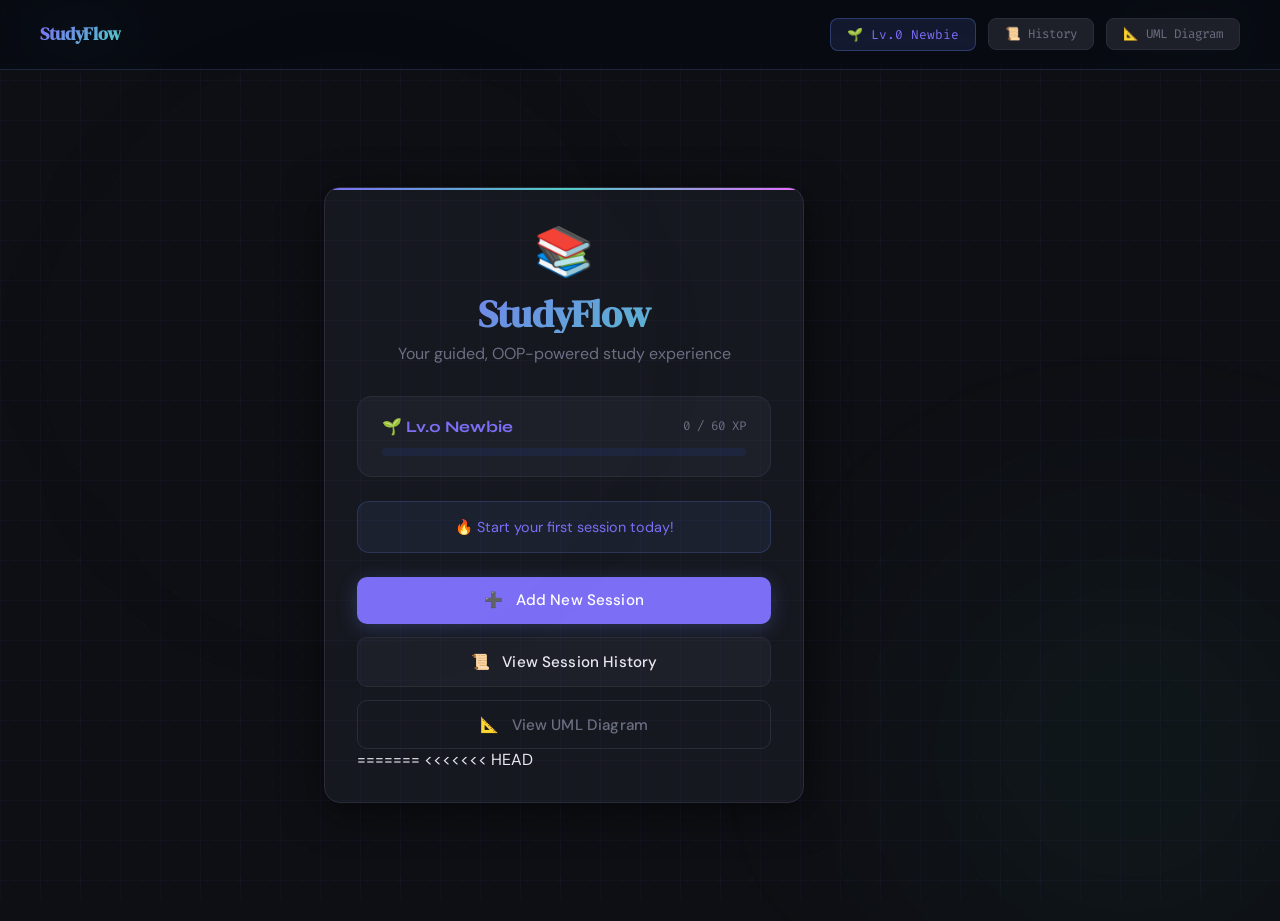
==== commit 78014c36: "Merge branch 'nikko_branch' of https://github.com/christophercolomer/se2finals into nikko_branch" ====
--- a/index.html
+++ b/index.html
@@ -1,6 +1,7 @@
 <!DOCTYPE html>
 <html lang="en">
 <head>
+<<<<<<< HEAD
   <meta charset="UTF-8" />
   <meta name="viewport" content="width=device-width, initial-scale=1.0" />
   <title>StudyFlow — OOP Session Tracker</title>
@@ -67,10 +68,429 @@
         📐 &nbsp; View UML Diagram
       </button>
 
-    </div>
+=======
+<meta charset="UTF-8" />
+<meta name="viewport" content="width=device-width, initial-scale=1.0" />
+<title>StudyFlow — Session Tracker</title>
+<link href="https://fonts.googleapis.com/css2?family=DM+Serif+Display:ital@0;1&family=DM+Mono:wght@400;500&family=DM+Sans:wght@300;400;500;600&display=swap" rel="stylesheet" />
+<style>
+  :root {
+    --bg: #0e0f14;
+    --surface: #16181f;
+    --surface2: #1e2029;
+    --border: #2a2d38;
+    --accent: #7c6ef5;
+    --accent2: #f5a623;
+    --accent3: #4ecdc4;
+    --text: #e8e9f0;
+    --muted: #6b6f82;
+    --danger: #f05a5a;
+    --success: #5af07d;
+    --radius: 16px;
+    --shadow: 0 8px 40px rgba(0,0,0,0.5);
+  }
+  * { box-sizing: border-box; margin: 0; padding: 0; }
+  body {
+    font-family: 'DM Sans', sans-serif;
+    background: var(--bg);
+    color: var(--text);
+    min-height: 100vh;
+    overflow-x: hidden;
+  }
+
+  /* ── Noise overlay ── */
+  body::before {
+    content: '';
+    position: fixed; inset: 0;
+    background-image: url("data:image/svg+xml,%3Csvg viewBox='0 0 200 200' xmlns='http://www.w3.org/2000/svg'%3E%3Cfilter id='n'%3E%3CfeTurbulence type='fractalNoise' baseFrequency='0.9' numOctaves='4' stitchTiles='stitch'/%3E%3C/filter%3E%3Crect width='100%25' height='100%25' filter='url(%23n)' opacity='0.04'/%3E%3C/svg%3E");
+    pointer-events: none; z-index: 9999; opacity: 0.35;
+  }
+
+  /* ── Grid background ── */
+  .grid-bg {
+    position: fixed; inset: 0; pointer-events: none; z-index: 0;
+    background-image:
+      linear-gradient(rgba(124,110,245,0.04) 1px, transparent 1px),
+      linear-gradient(90deg, rgba(124,110,245,0.04) 1px, transparent 1px);
+    background-size: 40px 40px;
+  }
+
+  /* ── Screen management ── */
+  .screen { display: none; min-height: 100vh; position: relative; z-index: 1; }
+  .screen.active { display: flex; flex-direction: column; align-items: center; justify-content: center; }
+
+  /* ── Shared card ── */
+  .card {
+    background: var(--surface);
+    border: 1px solid var(--border);
+    border-radius: var(--radius);
+    padding: 2rem;
+    box-shadow: var(--shadow);
+    width: 100%;
+    max-width: 480px;
+    animation: slideUp 0.4s cubic-bezier(0.16,1,0.3,1);
+  }
+  @keyframes slideUp {
+    from { opacity:0; transform: translateY(24px); }
+    to   { opacity:1; transform: translateY(0); }
+  }
+
+  /* ── Typography ── */
+  .serif { font-family: 'DM Serif Display', serif; }
+  .mono  { font-family: 'DM Mono', monospace; }
+  h1.logo {
+    font-family: 'DM Serif Display', serif;
+    font-size: 2.4rem;
+    letter-spacing: -0.02em;
+    background: linear-gradient(135deg, var(--accent), var(--accent3));
+    -webkit-background-clip: text; -webkit-text-fill-color: transparent;
+    background-clip: text;
+  }
+  h2.title {
+    font-family: 'DM Serif Display', serif;
+    font-size: 1.7rem; margin-bottom: 0.25rem;
+  }
+  .subtitle { color: var(--muted); font-size: 0.875rem; margin-bottom: 1.5rem; }
+
+  /* ── Buttons ── */
+  .btn {
+    display: flex; align-items: center; justify-content: center; gap: 0.5rem;
+    width: 100%; padding: 0.85rem 1.25rem;
+    border: none; border-radius: 10px;
+    font-family: 'DM Sans', sans-serif; font-size: 0.95rem; font-weight: 500;
+    cursor: pointer; transition: all 0.18s ease;
+    letter-spacing: 0.01em;
+  }
+  .btn-primary {
+    background: var(--accent); color: #fff;
+  }
+  .btn-primary:hover { background: #9585f8; transform: translateY(-1px); box-shadow: 0 4px 20px rgba(124,110,245,0.35); }
+  .btn-secondary {
+    background: var(--surface2); color: var(--text); border: 1px solid var(--border);
+  }
+  .btn-secondary:hover { background: var(--border); }
+  .btn-ghost {
+    background: transparent; color: var(--muted); border: 1px solid var(--border);
+  }
+  .btn-ghost:hover { color: var(--text); border-color: var(--muted); }
+  .btn-danger { background: var(--danger); color: #fff; }
+  .btn-danger:hover { background: #f57070; }
+  .btn-success { background: var(--success); color: #0e0f14; }
+  .btn-success:hover { filter: brightness(1.1); }
+  .btn:active { transform: scale(0.97); }
+  .btn:disabled { opacity: 0.45; cursor: not-allowed; transform: none !important; }
+  .btn-row { display: flex; gap: 0.75rem; }
+  .btn-row .btn { flex: 1; }
+
+  /* ── Pill tabs ── */
+  .tab-row { display: flex; gap: 0.5rem; margin-bottom: 1.5rem; }
+  .tab {
+    flex: 1; padding: 0.65rem; border-radius: 8px;
+    border: 1px solid var(--border); background: var(--surface2);
+    color: var(--muted); cursor: pointer; font-size: 0.875rem;
+    font-family: 'DM Sans', sans-serif; transition: all 0.18s;
+    text-align: center;
+  }
+  .tab.active { background: var(--accent); color: #fff; border-color: var(--accent); }
+
+  /* ── Subject grid ── */
+  .subject-grid { display: grid; grid-template-columns: 1fr 1fr; gap: 0.6rem; margin-bottom: 1rem; }
+  .subject-btn {
+    padding: 0.7rem; border-radius: 10px; border: 1px solid var(--border);
+    background: var(--surface2); color: var(--text);
+    cursor: pointer; font-size: 0.85rem; font-family: 'DM Sans', sans-serif;
+    transition: all 0.18s; text-align: center;
+  }
+  .subject-btn:hover { border-color: var(--accent); color: var(--accent); }
+  .subject-btn.selected { border-color: var(--accent); background: rgba(124,110,245,0.15); color: var(--accent); }
+
+  /* ── Custom input ── */
+  .input-group { margin-bottom: 1rem; }
+  .input-label { font-size: 0.8rem; color: var(--muted); margin-bottom: 0.4rem; display: block; }
+  .input {
+    width: 100%; padding: 0.75rem 1rem;
+    background: var(--surface2); border: 1px solid var(--border);
+    border-radius: 10px; color: var(--text);
+    font-family: 'DM Sans', sans-serif; font-size: 0.95rem;
+    outline: none; transition: border-color 0.18s;
+  }
+  .input:focus { border-color: var(--accent); }
+  .input::placeholder { color: var(--muted); }
+
+  /* ── Timer display ── */
+  .timer-wrap {
+    text-align: center; padding: 2rem 0;
+  }
+  .timer-subject {
+    font-size: 0.9rem; color: var(--muted); text-transform: uppercase;
+    letter-spacing: 0.1em; margin-bottom: 0.5rem;
+  }
+  .timer-session-type {
+    font-size: 0.75rem; color: var(--accent); text-transform: uppercase;
+    letter-spacing: 0.12em; margin-bottom: 1.5rem;
+    font-family: 'DM Mono', monospace;
+  }
+  .timer-display {
+    font-family: 'DM Mono', monospace;
+    font-size: 5rem; font-weight: 500;
+    letter-spacing: -0.03em;
+    background: linear-gradient(135deg, var(--text), var(--accent));
+    -webkit-background-clip: text; -webkit-text-fill-color: transparent;
+    background-clip: text;
+    line-height: 1; margin-bottom: 2rem;
+    transition: all 0.3s;
+  }
+  .timer-display.pulse { animation: timerPulse 0.5s ease; }
+  @keyframes timerPulse {
+    0%,100% { transform: scale(1); }
+    50% { transform: scale(1.04); }
+  }
+
+  /* ── Progress ring ── */
+  .progress-ring-wrap {
+    position: relative; display: inline-flex;
+    align-items: center; justify-content: center;
+    margin-bottom: 1.5rem;
+  }
+  .progress-ring-wrap svg { transform: rotate(-90deg); }
+  .ring-bg { fill: none; stroke: var(--surface2); stroke-width: 4; }
+  .ring-fg { fill: none; stroke: var(--accent); stroke-width: 4; stroke-linecap: round;
+    transition: stroke-dashoffset 1s linear; }
+  .ring-inner {
+    position: absolute; display: flex; flex-direction: column;
+    align-items: center; justify-content: center;
+  }
+
+  /* ── Status badge ── */
+  .status-badge {
+    display: inline-flex; align-items: center; gap: 0.4rem;
+    padding: 0.3rem 0.75rem; border-radius: 999px;
+    font-size: 0.78rem; font-family: 'DM Mono', monospace;
+    margin-bottom: 1rem;
+  }
+  .status-badge.idle { background: rgba(107,111,130,0.2); color: var(--muted); }
+  .status-badge.running { background: rgba(90,240,125,0.15); color: var(--success); }
+  .status-badge.paused { background: rgba(245,166,35,0.15); color: var(--accent2); }
+  .dot { width: 6px; height: 6px; border-radius: 50%; background: currentColor; }
+  .dot.blink { animation: blink 1s ease infinite; }
+  @keyframes blink { 0%,100%{opacity:1} 50%{opacity:0.2} }
+
+  /* ── Motivation pop ── */
+  .motivation-msg {
+    min-height: 1.5rem; text-align: center;
+    font-size: 0.875rem; color: var(--accent3);
+    font-style: italic; margin-top: 0.75rem;
+    transition: opacity 0.4s;
+  }
+
+  /* ── Summary ── */
+  .summary-stat {
+    background: var(--surface2); border: 1px solid var(--border);
+    border-radius: 12px; padding: 1rem 1.25rem;
+    margin-bottom: 0.75rem;
+  }
+  .summary-stat-label { font-size: 0.78rem; color: var(--muted); margin-bottom: 0.25rem; }
+  .summary-stat-value { font-family: 'DM Mono', monospace; font-size: 1.3rem; color: var(--text); }
+  .summary-stat-value.accent { color: var(--accent); }
+  .summary-stat-value.gold { color: var(--accent2); }
+
+  /* ── Toast ── */
+  #toast-container {
+    position: fixed; bottom: 1.5rem; left: 50%; transform: translateX(-50%);
+    z-index: 9998; display: flex; flex-direction: column; gap: 0.5rem;
+    align-items: center; pointer-events: none;
+  }
+  .toast {
+    background: var(--surface2); border: 1px solid var(--border);
+    border-radius: 999px; padding: 0.6rem 1.2rem;
+    font-size: 0.875rem; color: var(--text);
+    box-shadow: 0 4px 20px rgba(0,0,0,0.4);
+    animation: toastIn 0.3s ease;
+    white-space: nowrap;
+  }
+  @keyframes toastIn {
+    from { opacity:0; transform: translateY(12px) scale(0.95); }
+    to   { opacity:1; transform: translateY(0) scale(1); }
+  }
+  .toast.out { animation: toastOut 0.3s ease forwards; }
+  @keyframes toastOut {
+    to { opacity:0; transform: translateY(-8px) scale(0.95); }
+  }
+
+  /* ── Divider ── */
+  .divider { border: none; border-top: 1px solid var(--border); margin: 1rem 0; }
+
+  /* ── UML Screen ── */
+  #screen-uml { padding: 2rem 1rem; align-items: flex-start; overflow-y: auto; }
+  .uml-back { position: fixed; top: 1rem; left: 1rem; z-index: 100; width: auto; padding: 0.5rem 1rem; }
+  .uml-wrap { max-width: 860px; width: 100%; margin: 0 auto; }
+  .uml-card {
+    background: var(--surface); border: 1px solid var(--border);
+    border-radius: var(--radius); padding: 1.5rem;
+    box-shadow: var(--shadow); margin-bottom: 1.5rem;
+    animation: slideUp 0.4s cubic-bezier(0.16,1,0.3,1);
+  }
+  .uml-title {
+    font-family: 'DM Serif Display', serif; font-size: 1.3rem;
+    margin-bottom: 1rem; color: var(--accent);
+  }
+  .uml-class-box {
+    background: var(--surface2); border: 1.5px solid var(--border);
+    border-radius: 10px; overflow: hidden; font-family: 'DM Mono', monospace;
+    font-size: 0.78rem; flex: 1; min-width: 180px;
+  }
+  .uml-class-name {
+    background: var(--accent); color: #fff;
+    padding: 0.5rem 0.75rem; font-weight: 500; font-size: 0.82rem;
+  }
+  .uml-class-name.abstract { background: var(--muted); font-style: italic; }
+  .uml-class-name.parent { background: #5a7df5; }
+  .uml-class-name.child { background: var(--accent3); color: #0e0f14; }
+  .uml-section { padding: 0.4rem 0.75rem; border-top: 1px solid var(--border); }
+  .uml-section-label {
+    font-size: 0.68rem; color: var(--muted); text-transform: uppercase;
+    letter-spacing: 0.08em; margin-bottom: 0.25rem;
+  }
+  .uml-field { color: var(--text); line-height: 1.7; font-size: 0.75rem; }
+  .uml-field.private { color: #f07070; }
+  .uml-field.public { color: var(--success); }
+  .uml-field.abstract-m { color: var(--accent2); font-style: italic; }
+  .uml-row { display: flex; gap: 1rem; flex-wrap: wrap; margin-bottom: 1rem; }
+  .uml-arrow {
+    display: flex; align-items: center; justify-content: center;
+    font-size: 1.5rem; color: var(--muted); padding: 0 0.5rem;
+  }
+  .uml-legend { display: flex; flex-wrap: wrap; gap: 1rem; margin-top: 0.75rem; }
+  .uml-legend-item { display: flex; align-items: center; gap: 0.4rem; font-size: 0.78rem; color: var(--muted); }
+  .uml-dot { width: 10px; height: 10px; border-radius: 2px; }
+
+  /* ── History screen ── */
+  .history-list { display: flex; flex-direction: column; gap: 0.6rem; max-height: 320px; overflow-y: auto; }
+  .history-item {
+    background: var(--surface2); border: 1px solid var(--border);
+    border-radius: 10px; padding: 0.75rem 1rem;
+    display: flex; justify-content: space-between; align-items: center;
+    font-size: 0.875rem;
+  }
+  .history-item-left { display: flex; flex-direction: column; gap: 0.2rem; }
+  .history-item-subject { font-weight: 500; }
+  .history-item-type { font-size: 0.75rem; color: var(--muted); }
+  .history-item-time { font-family: 'DM Mono', monospace; color: var(--accent); font-size: 0.9rem; }
+  .empty-state { text-align: center; color: var(--muted); padding: 2rem; font-size: 0.875rem; }
+
+  /* ── Scrollbar ── */
+  ::-webkit-scrollbar { width: 5px; }
+  ::-webkit-scrollbar-track { background: transparent; }
+  ::-webkit-scrollbar-thumb { background: var(--border); border-radius: 999px; }
+
+  /* ── Nav header ── */
+  .app-nav {
+    position: fixed; top: 0; left: 0; right: 0; z-index: 100;
+    display: flex; align-items: center; justify-content: space-between;
+    padding: 1rem 1.5rem;
+    background: rgba(14,15,20,0.8); backdrop-filter: blur(12px);
+    border-bottom: 1px solid rgba(42,45,56,0.6);
+  }
+  .nav-logo { font-family: 'DM Serif Display', serif; font-size: 1.1rem; color: var(--accent); }
+  .nav-uml-btn {
+    font-size: 0.78rem; color: var(--muted); cursor: pointer;
+    font-family: 'DM Mono', monospace;
+    background: var(--surface2); border: 1px solid var(--border);
+    padding: 0.35rem 0.75rem; border-radius: 6px; transition: all 0.18s;
+  }
+  .nav-uml-btn:hover { color: var(--text); border-color: var(--muted); }
+
+  /* screen top padding for nav */
+  .padded-top { padding-top: 5rem; }
+</style>
+</head>
+<body>
+
+<div class="grid-bg"></div>
+<div id="toast-container"></div>
+
+<!-- NAV (visible on main screens) -->
+<nav class="app-nav" id="app-nav">
+  <span class="nav-logo">StudyFlow</span>
+  <button class="nav-uml-btn" onclick="showUML()">📐 View UML</button>
+</nav>
+
+<!-- ══════════════════════════════════════════
+     SCREEN 1 — HOME
+══════════════════════════════════════════ -->
+<div id="screen-home" class="screen active padded-top">
+  <div class="card">
+    <div style="text-align:center; margin-bottom: 2rem;">
+      <div style="font-size:2.5rem; margin-bottom:0.5rem;">📚</div>
+      <h1 class="logo">StudyFlow</h1>
+      <p class="subtitle" style="margin-top:0.5rem;">Your guided study experience</p>
+    </div>
+
+    <div id="home-streak" style="
+      background: rgba(124,110,245,0.1); border: 1px solid rgba(124,110,245,0.3);
+      border-radius: 10px; padding: 0.75rem 1rem; margin-bottom: 1.5rem;
+      font-size: 0.85rem; text-align:center; color: var(--accent);
+    ">
+      🔥 <span id="streak-text">Start your first session today!</span>
+    </div>
+
+    <button class="btn btn-primary" onclick="showSetup()">
+      ➕ &nbsp; Add Session
+    </button>
+    <div style="height: 0.75rem;"></div>
+    <button class="btn btn-secondary" onclick="showHistory()">
+      📜 &nbsp; View History
+    </button>
   </div>
 </div>
 
+<!-- ══════════════════════════════════════════
+     SCREEN 2 — SETUP
+══════════════════════════════════════════ -->
+<div id="screen-setup" class="screen padded-top">
+  <div class="card">
+    <h2 class="title">New Session</h2>
+    <p class="subtitle">What kind of studying are you doing?</p>
+
+    <div class="tab-row">
+      <button class="tab active" id="tab-academic" onclick="switchType('academic')">📘 Academic</button>
+      <button class="tab" id="tab-skill" onclick="switchType('skill')">🎯 Skill</button>
+    </div>
+
+    <div id="academic-subjects" class="subject-grid">
+      <button class="subject-btn" onclick="selectSubject(this, 'Mathematics')">📐 Math</button>
+      <button class="subject-btn" onclick="selectSubject(this, 'Science')">🔬 Science</button>
+      <button class="subject-btn" onclick="selectSubject(this, 'History')">📜 History</button>
+      <button class="subject-btn" onclick="selectSubject(this, 'English')">✍️ English</button>
+      <button class="subject-btn" onclick="selectSubject(this, 'Filipino')">🇵🇭 Filipino</button>
+      <button class="subject-btn" onclick="selectSubject(this, 'MAPEH')">🎵 MAPEH</button>
+    </div>
+
+    <div id="skill-subjects" class="subject-grid" style="display:none;">
+      <button class="subject-btn" onclick="selectSubject(this, 'Coding')">💻 Coding</button>
+      <button class="subject-btn" onclick="selectSubject(this, 'Drawing')">🎨 Drawing</button>
+      <button class="subject-btn" onclick="selectSubject(this, 'Music')">🎸 Music</button>
+      <button class="subject-btn" onclick="selectSubject(this, 'Writing')">✒️ Writing</button>
+      <button class="subject-btn" onclick="selectSubject(this, 'Chess')">♟️ Chess</button>
+      <button class="subject-btn" onclick="selectSubject(this, 'Language')">🗣️ Language</button>
+    </div>
+
+    <hr class="divider" />
+
+    <div class="input-group">
+      <label class="input-label">Or type a custom subject</label>
+      <input type="text" class="input" id="custom-subject" placeholder="e.g. Quantum Physics…" oninput="onCustomInput()" />
+    </div>
+
+    <div class="btn-row" style="margin-top:0.5rem;">
+      <button class="btn btn-ghost" onclick="showHome()">← Back</button>
+      <button class="btn btn-primary" id="start-btn" onclick="startSession()" disabled>Start →</button>
+>>>>>>> 1ff6a4ee9d1994d5b5f320d3cd8e654811a28024
+    </div>
+  </div>
+</div>
+
+<<<<<<< HEAD
 <!-- ══════════════════════════════════════
      SCREEN 2 — SESSION SETUP
 ══════════════════════════════════════ -->
@@ -240,10 +660,86 @@
         <button class="btn btn-primary" onclick="showSetup()">➕ New Session</button>
       </div>
 
-    </div>
+=======
+<!-- ══════════════════════════════════════════
+     SCREEN 3 — TIMER
+══════════════════════════════════════════ -->
+<div id="screen-timer" class="screen padded-top">
+  <div class="card">
+    <div class="timer-wrap">
+      <div class="timer-subject" id="timer-subject">–</div>
+      <div class="timer-session-type" id="timer-type">–</div>
+
+      <div class="progress-ring-wrap">
+        <svg width="160" height="160" viewBox="0 0 160 160">
+          <circle class="ring-bg" cx="80" cy="80" r="70"/>
+          <circle class="ring-fg" id="ring-fg" cx="80" cy="80" r="70"
+            stroke-dasharray="439.82" stroke-dashoffset="439.82"/>
+        </svg>
+        <div class="ring-inner">
+          <div class="timer-display" id="timer-display" style="font-size:2.4rem; background:none; -webkit-text-fill-color: var(--text);">00:00</div>
+        </div>
+      </div>
+
+      <div id="status-badge-wrap">
+        <span class="status-badge idle" id="status-badge">
+          <span class="dot"></span> Idle
+        </span>
+      </div>
+    </div>
+
+    <div class="btn-row" style="margin-bottom:0.75rem;">
+      <button class="btn btn-primary" id="btn-start" onclick="timerStart()">▶ Start</button>
+      <button class="btn btn-secondary" id="btn-pause" onclick="timerPause()" disabled>⏸ Pause</button>
+    </div>
+    <button class="btn btn-danger" id="btn-end" onclick="endSession()" disabled>⏹ End Session</button>
+
+    <div class="motivation-msg" id="motivation-msg"></div>
   </div>
 </div>
 
+<!-- ══════════════════════════════════════════
+     SCREEN 4 — SUMMARY
+══════════════════════════════════════════ -->
+<div id="screen-summary" class="screen padded-top">
+  <div class="card">
+    <div style="text-align:center; margin-bottom:1.5rem;">
+      <div style="font-size:2.5rem;">🎉</div>
+      <h2 class="title" style="margin-top:0.5rem;">Session Complete!</h2>
+    </div>
+
+    <div class="summary-stat">
+      <div class="summary-stat-label">Subject studied</div>
+      <div class="summary-stat-value accent" id="sum-subject">–</div>
+    </div>
+    <div class="summary-stat">
+      <div class="summary-stat-label">Session type</div>
+      <div class="summary-stat-value" id="sum-type">–</div>
+    </div>
+    <div class="summary-stat">
+      <div class="summary-stat-label">Total time</div>
+      <div class="summary-stat-value gold" id="sum-time">–</div>
+    </div>
+    <div class="summary-stat">
+      <div class="summary-stat-label">Motivation points</div>
+      <div class="summary-stat-value" id="sum-points">–</div>
+    </div>
+
+    <div id="sum-feedback" style="
+      background: rgba(78,205,196,0.1); border: 1px solid rgba(78,205,196,0.3);
+      border-radius: 10px; padding: 0.75rem 1rem; margin: 1rem 0;
+      font-size: 0.875rem; color: var(--accent3); text-align:center;
+    "></div>
+
+    <div class="btn-row">
+      <button class="btn btn-ghost" onclick="showHome()">🏠 Home</button>
+      <button class="btn btn-primary" onclick="showSetup()">➕ New Session</button>
+>>>>>>> 1ff6a4ee9d1994d5b5f320d3cd8e654811a28024
+    </div>
+  </div>
+</div>
+
+<<<<<<< HEAD
 <!-- ══════════════════════════════════════
      SCREEN 5 — HISTORY
 ══════════════════════════════════════ -->
@@ -446,10 +942,212 @@
             <div class="uml-f pub">+ addXP(seconds): number</div>
             <div class="uml-f pub">+ getProgressPercent(): number</div>
           </div>
-        </div>
-      </div>
-    </div>
-
+=======
+<!-- ══════════════════════════════════════════
+     SCREEN 5 — HISTORY
+══════════════════════════════════════════ -->
+<div id="screen-history" class="screen padded-top">
+  <div class="card">
+    <h2 class="title">Session History</h2>
+    <p class="subtitle">Your past study sessions</p>
+    <div class="history-list" id="history-list"></div>
+    <div style="height:0.75rem;"></div>
+    <button class="btn btn-ghost" onclick="showHome()">← Back</button>
+  </div>
+</div>
+
+<!-- ══════════════════════════════════════════
+     SCREEN 6 — UML DIAGRAM
+══════════════════════════════════════════ -->
+<div id="screen-uml" class="screen">
+  <button class="btn btn-ghost uml-back" style="width:auto;" onclick="hideUML()">← Back</button>
+  <div class="uml-wrap" style="padding:5rem 1rem 2rem;">
+
+    <div class="uml-card">
+      <div class="uml-title">📐 UML Class Diagram — StudyFlow</div>
+      <p style="font-size:0.825rem; color:var(--muted); margin-bottom:1.5rem;">
+        Demonstrates Abstraction, Encapsulation, Inheritance, and Polymorphism.
+      </p>
+
+      <!-- Abstract -->
+      <div style="margin-bottom:0.5rem; font-size:0.78rem; color:var(--muted); text-transform:uppercase; letter-spacing:0.1em;">Abstract Class</div>
+      <div class="uml-row" style="justify-content:center; margin-bottom:0.5rem;">
+        <div class="uml-class-box" style="max-width:320px;">
+          <div class="uml-class-name abstract">«abstract» StudySession</div>
+          <div class="uml-section">
+            <div class="uml-section-label">Attributes (private)</div>
+            <div class="uml-field private">- subject: string</div>
+            <div class="uml-field private">- startTime: Date | null</div>
+            <div class="uml-field private">- endTime: Date | null</div>
+            <div class="uml-field private">- elapsedSeconds: number</div>
+          </div>
+          <div class="uml-section">
+            <div class="uml-section-label">Methods (public)</div>
+            <div class="uml-field public">+ getSubject(): string</div>
+            <div class="uml-field public">+ getElapsed(): number</div>
+            <div class="uml-field public">+ start(): void</div>
+            <div class="uml-field public">+ pause(): void</div>
+            <div class="uml-field public">+ end(): void</div>
+            <div class="uml-field abstract-m">+ getSessionType(): string  «abstract»</div>
+            <div class="uml-field abstract-m">+ getSummary(): string  «abstract»</div>
+            <div class="uml-field abstract-m">+ getMotivation(): string  «abstract»</div>
+          </div>
+        </div>
+      </div>
+
+      <!-- Arrows down -->
+      <div class="uml-row" style="justify-content:center; margin:0;">
+        <div class="uml-arrow" style="font-size:1.2rem;">▼ extends &nbsp;&nbsp;&nbsp;&nbsp;&nbsp;&nbsp;&nbsp;&nbsp;&nbsp;&nbsp;&nbsp;&nbsp;&nbsp;&nbsp; extends ▼</div>
+      </div>
+
+      <!-- Two parent classes -->
+      <div style="margin-bottom:0.5rem; font-size:0.78rem; color:var(--muted); text-transform:uppercase; letter-spacing:0.1em;">Parent Classes</div>
+      <div class="uml-row" style="justify-content:center; margin-bottom:0.5rem;">
+        <div class="uml-class-box">
+          <div class="uml-class-name parent">AcademicSession</div>
+          <div class="uml-section">
+            <div class="uml-field private">- subject: string (override)</div>
+          </div>
+          <div class="uml-section">
+            <div class="uml-field public">+ getSessionType(): string</div>
+            <div class="uml-field public">+ getSummary(): string</div>
+            <div class="uml-field public">+ getMotivation(): string</div>
+            <div class="uml-field public">+ getSubjectIcon(): string</div>
+          </div>
+        </div>
+        <div class="uml-class-box">
+          <div class="uml-class-name parent">SkillSession</div>
+          <div class="uml-section">
+            <div class="uml-field private">- skillLevel: string</div>
+          </div>
+          <div class="uml-section">
+            <div class="uml-field public">+ getSessionType(): string</div>
+            <div class="uml-field public">+ getSummary(): string</div>
+            <div class="uml-field public">+ getMotivation(): string</div>
+            <div class="uml-field public">+ getSkillLevel(): string</div>
+          </div>
+        </div>
+      </div>
+
+      <!-- Arrows down -->
+      <div class="uml-row" style="justify-content:center;">
+        <div class="uml-arrow">▼ extends</div>
+        <div style="flex:0.5;"></div>
+        <div class="uml-arrow">▼ extends</div>
+      </div>
+
+      <!-- 4 child classes -->
+      <div style="margin-bottom:0.5rem; font-size:0.78rem; color:var(--muted); text-transform:uppercase; letter-spacing:0.1em;">Child Classes (Polymorphism: override getMotivation())</div>
+      <div class="uml-row" style="justify-content:center;">
+        <div class="uml-class-box">
+          <div class="uml-class-name child">STEMSession</div>
+          <div class="uml-section">
+            <div class="uml-field private">- difficulty: string</div>
+          </div>
+          <div class="uml-section">
+            <div class="uml-field public">+ getMotivation(): string</div>
+            <div class="uml-field public">+ getDifficulty(): string</div>
+          </div>
+        </div>
+        <div class="uml-class-box">
+          <div class="uml-class-name child">HumanitiesSession</div>
+          <div class="uml-section">
+            <div class="uml-field private">- theme: string</div>
+          </div>
+          <div class="uml-section">
+            <div class="uml-field public">+ getMotivation(): string</div>
+            <div class="uml-field public">+ getTheme(): string</div>
+          </div>
+        </div>
+        <div class="uml-class-box">
+          <div class="uml-class-name child">TechnicalSkill</div>
+          <div class="uml-section">
+            <div class="uml-field private">- tool: string</div>
+          </div>
+          <div class="uml-section">
+            <div class="uml-field public">+ getMotivation(): string</div>
+            <div class="uml-field public">+ getTool(): string</div>
+          </div>
+        </div>
+        <div class="uml-class-box">
+          <div class="uml-class-name child">CreativeSkill</div>
+          <div class="uml-section">
+            <div class="uml-field private">- medium: string</div>
+          </div>
+          <div class="uml-section">
+            <div class="uml-field public">+ getMotivation(): string</div>
+            <div class="uml-field public">+ getMedium(): string</div>
+          </div>
+        </div>
+      </div>
+
+      <!-- SessionManager -->
+      <hr class="divider" />
+      <div class="uml-row" style="justify-content:center;">
+        <div class="uml-class-box" style="max-width:320px;">
+          <div class="uml-class-name" style="background:#2a5298;">SessionManager</div>
+          <div class="uml-section">
+            <div class="uml-field private">- sessions: StudySession[]</div>
+            <div class="uml-field private">- activeSession: StudySession | null</div>
+          </div>
+          <div class="uml-section">
+            <div class="uml-field public">+ addSession(s: StudySession): void</div>
+            <div class="uml-field public">+ getHistory(): StudySession[]</div>
+            <div class="uml-field public">+ getActive(): StudySession | null</div>
+            <div class="uml-field public">+ getTotalTime(): number</div>
+          </div>
+        </div>
+        <div class="uml-class-box" style="max-width:320px;">
+          <div class="uml-class-name" style="background:#1a6b5c;">TimerController</div>
+          <div class="uml-section">
+            <div class="uml-field private">- session: StudySession | null</div>
+            <div class="uml-field private">- intervalId: number | null</div>
+            <div class="uml-field private">- motivationInterval: number | null</div>
+          </div>
+          <div class="uml-section">
+            <div class="uml-field public">+ bind(s: StudySession): void</div>
+            <div class="uml-field public">+ start(): void</div>
+            <div class="uml-field public">+ pause(): void</div>
+            <div class="uml-field public">+ stop(): number</div>
+          </div>
+        </div>
+      </div>
+
+      <div class="uml-legend">
+        <div class="uml-legend-item"><div class="uml-dot" style="background:var(--muted);"></div> Abstract</div>
+        <div class="uml-legend-item"><div class="uml-dot" style="background:#5a7df5;"></div> Parent</div>
+        <div class="uml-legend-item"><div class="uml-dot" style="background:var(--accent3);"></div> Child</div>
+        <div class="uml-legend-item" style="color:#f07070;">— private</div>
+        <div class="uml-legend-item" style="color:var(--success);">+ public</div>
+        <div class="uml-legend-item" style="color:var(--accent2);font-style:italic;">~ abstract method</div>
+      </div>
+    </div>
+
+    <!-- OOP Principles card -->
+    <div class="uml-card">
+      <div class="uml-title">🧠 OOP Principles in This App</div>
+      <div style="display:grid; grid-template-columns:1fr 1fr; gap:1rem; font-size:0.83rem;">
+        <div style="background:var(--surface2); border-radius:10px; padding:1rem; border:1px solid var(--border);">
+          <div style="color:var(--accent); font-weight:600; margin-bottom:0.4rem;">🔒 Encapsulation</div>
+          All attributes are <code style="color:var(--danger);">private</code>. Access only via getters/setters. UI never touches raw data directly.
+        </div>
+        <div style="background:var(--surface2); border-radius:10px; padding:1rem; border:1px solid var(--border);">
+          <div style="color:#5af07d; font-weight:600; margin-bottom:0.4rem;">🧬 Inheritance</div>
+          <code>StudySession</code> (abstract) → <code>AcademicSession</code> / <code>SkillSession</code> → 4 child classes, sharing common behavior.
+        </div>
+        <div style="background:var(--surface2); border-radius:10px; padding:1rem; border:1px solid var(--border);">
+          <div style="color:var(--accent2); font-weight:600; margin-bottom:0.4rem;">🎭 Polymorphism</div>
+          Each child class overrides <code>getMotivation()</code> with unique messages. Timer calls the same method, different results per class.
+        </div>
+        <div style="background:var(--surface2); border-radius:10px; padding:1rem; border:1px solid var(--border);">
+          <div style="color:var(--accent3); font-weight:600; margin-bottom:0.4rem;">🌫️ Abstraction</div>
+          <code>StudySession</code> is abstract — forces child classes to implement <code>getSessionType()</code>, <code>getSummary()</code>, <code>getMotivation()</code>.
+>>>>>>> 1ff6a4ee9d1994d5b5f320d3cd8e654811a28024
+        </div>
+      </div>
+    </div>
+
+<<<<<<< HEAD
     <!-- OOP Pillars -->
     <div class="uml-section-card">
       <div class="uml-section-title">🧠 OOP Pillars Applied</div>
@@ -481,5 +1179,594 @@
 ══════════════════════════════════════ -->
 <script src="app.js"></script>
 
+=======
+  </div>
+</div>
+
+<!-- ══════════════════════════════════════════
+  TypeScript-style OOP (compiled inline as JS)
+══════════════════════════════════════════ -->
+<script>
+"use strict";
+
+// ═══════════════════════════════════════════════
+// ABSTRACT CLASS — StudySession
+// (Abstraction + Encapsulation base)
+// ═══════════════════════════════════════════════
+class StudySession {
+  #subject;        // private
+  #startTime;      // private
+  #endTime;        // private
+  #elapsedSeconds; // private
+
+  constructor(subject) {
+    if (new.target === StudySession) {
+      throw new Error("StudySession is abstract and cannot be instantiated directly.");
+    }
+    this.#subject        = subject;
+    this.#startTime      = null;
+    this.#endTime        = null;
+    this.#elapsedSeconds = 0;
+  }
+
+  // ── Getters (Encapsulation) ──
+  getSubject()  { return this.#subject; }
+  getElapsed()  { return this.#elapsedSeconds; }
+  getStartTime(){ return this.#startTime; }
+  getEndTime()  { return this.#endTime; }
+
+  // ── Setters (Encapsulation) ──
+  setElapsed(s) { this.#elapsedSeconds = s; }
+
+  // ── Concrete methods ──
+  start() {
+    this.#startTime = new Date();
+  }
+  pause() { /* state tracked by TimerController */ }
+  end() {
+    this.#endTime = new Date();
+  }
+
+  // ── Abstract methods (must be overridden) ──
+  getSessionType() { throw new Error("getSessionType() must be implemented"); }
+  getSummary()     { throw new Error("getSummary() must be implemented"); }
+  getMotivation()  { throw new Error("getMotivation() must be implemented"); }
+}
+
+
+// ═══════════════════════════════════════════════
+// PARENT CLASS 1 — AcademicSession
+// (Inheritance from StudySession)
+// ═══════════════════════════════════════════════
+class AcademicSession extends StudySession {
+  #subjectIcon; // private
+
+  constructor(subject, icon = "📘") {
+    super(subject);
+    this.#subjectIcon = icon;
+  }
+
+  // Getters
+  getSubjectIcon() { return this.#subjectIcon; }
+
+  // Override abstract methods (Polymorphism base)
+  getSessionType() { return "Academic Session"; }
+
+  getSummary() {
+    return `Studied ${this.getSubject()} for ${formatTime(this.getElapsed())}. Academic focus completed.`;
+  }
+
+  getMotivation() {
+    return "Knowledge is the foundation of everything. Keep studying! 📘";
+  }
+}
+
+
+// ═══════════════════════════════════════════════
+// PARENT CLASS 2 — SkillSession
+// (Inheritance from StudySession)
+// ═══════════════════════════════════════════════
+class SkillSession extends StudySession {
+  #skillLevel; // private
+
+  constructor(subject, skillLevel = "Beginner") {
+    super(subject);
+    this.#skillLevel = skillLevel;
+  }
+
+  // Getters / Setters
+  getSkillLevel()    { return this.#skillLevel; }
+  setSkillLevel(lvl) { this.#skillLevel = lvl; }
+
+  // Override abstract methods (Polymorphism base)
+  getSessionType() { return "Skill Session"; }
+
+  getSummary() {
+    return `Practiced ${this.getSubject()} (${this.#skillLevel}) for ${formatTime(this.getElapsed())}.`;
+  }
+
+  getMotivation() {
+    return "Skills are built one rep at a time. Keep practicing! 🎯";
+  }
+}
+
+
+// ═══════════════════════════════════════════════
+// CHILD CLASS 1 — STEMSession (extends AcademicSession)
+// Polymorphism: overrides getMotivation()
+// ═══════════════════════════════════════════════
+class STEMSession extends AcademicSession {
+  #difficulty; // private
+
+  constructor(subject, difficulty = "Medium") {
+    super(subject, "🔬");
+    this.#difficulty = difficulty;
+  }
+
+  getDifficulty()    { return this.#difficulty; }
+  setDifficulty(d)   { this.#difficulty = d; }
+
+  // POLYMORPHISM — different motivation for STEM
+  getMotivation() {
+    const msgs = [
+      "Every equation solved is a victory! 🧪",
+      "STEM minds shape the future. You're doing great! 🚀",
+      "One problem at a time — science works like that! ⚗️",
+      "Numbers never lie. Keep crunching! 📊",
+    ];
+    return msgs[Math.floor(Math.random() * msgs.length)];
+  }
+}
+
+
+// ═══════════════════════════════════════════════
+// CHILD CLASS 2 — HumanitiesSession (extends AcademicSession)
+// Polymorphism: overrides getMotivation()
+// ═══════════════════════════════════════════════
+class HumanitiesSession extends AcademicSession {
+  #theme; // private
+
+  constructor(subject, theme = "General") {
+    super(subject, "📜");
+    this.#theme = theme;
+  }
+
+  getTheme()    { return this.#theme; }
+  setTheme(t)   { this.#theme = t; }
+
+  // POLYMORPHISM — different motivation for Humanities
+  getMotivation() {
+    const msgs = [
+      "Words and history make us human. Keep reading! 📚",
+      "Every story you read expands your world! ✨",
+      "Language is power. Master it! ✍️",
+      "The past teaches the future — study well! 🏛️",
+    ];
+    return msgs[Math.floor(Math.random() * msgs.length)];
+  }
+}
+
+
+// ═══════════════════════════════════════════════
+// CHILD CLASS 3 — TechnicalSkill (extends SkillSession)
+// Polymorphism: overrides getMotivation()
+// ═══════════════════════════════════════════════
+class TechnicalSkill extends SkillSession {
+  #tool; // private
+
+  constructor(subject, tool = "General") {
+    super(subject, "Intermediate");
+    this.#tool = tool;
+  }
+
+  getTool()  { return this.#tool; }
+  setTool(t) { this.#tool = t; }
+
+  // POLYMORPHISM — different motivation for Technical skills
+  getMotivation() {
+    const msgs = [
+      "Every bug fixed makes you a better developer! 💻",
+      "Code is just logic — and you've got it! ⚡",
+      "Build, break, fix, repeat. That's the craft! 🛠️",
+      "One more function and you'll nail it! 🔧",
+    ];
+    return msgs[Math.floor(Math.random() * msgs.length)];
+  }
+}
+
+
+// ═══════════════════════════════════════════════
+// CHILD CLASS 4 — CreativeSkill (extends SkillSession)
+// Polymorphism: overrides getMotivation()
+// ═══════════════════════════════════════════════
+class CreativeSkill extends SkillSession {
+  #medium; // private
+
+  constructor(subject, medium = "Mixed") {
+    super(subject, "Explorer");
+    this.#medium = medium;
+  }
+
+  getMedium()  { return this.#medium; }
+  setMedium(m) { this.#medium = m; }
+
+  // POLYMORPHISM — different motivation for Creative skills
+  getMotivation() {
+    const msgs = [
+      "Creativity grows when you practice it daily! 🎨",
+      "Every stroke, note, or word is progress! 🎵",
+      "Art is never wasted effort — keep creating! ✨",
+      "Your creative voice is unique. Use it! 🌟",
+    ];
+    return msgs[Math.floor(Math.random() * msgs.length)];
+  }
+}
+
+
+// ═══════════════════════════════════════════════
+// SESSION MANAGER (Business Logic — separated from UI)
+// ═══════════════════════════════════════════════
+class SessionManager {
+  #sessions;       // private
+  #activeSession;  // private
+
+  constructor() {
+    this.#sessions      = [];
+    this.#activeSession = null;
+  }
+
+  addSession(session) {
+    this.#sessions.push(session);
+    this.#activeSession = session;
+  }
+
+  finishActive() {
+    this.#activeSession = null;
+  }
+
+  getHistory()     { return [...this.#sessions]; }
+  getActive()      { return this.#activeSession; }
+  getCount()       { return this.#sessions.length; }
+
+  getTotalTime() {
+    return this.#sessions.reduce((sum, s) => sum + s.getElapsed(), 0);
+  }
+}
+
+
+// ═══════════════════════════════════════════════
+// TIMER CONTROLLER (Business Logic)
+// ═══════════════════════════════════════════════
+class TimerController {
+  #session;             // private
+  #intervalId;          // private
+  #motivationInterval;  // private
+  #running;             // private
+  #onTick;              // private callback
+  #onMotivation;        // private callback
+
+  constructor(onTick, onMotivation) {
+    this.#session            = null;
+    this.#intervalId         = null;
+    this.#motivationInterval = null;
+    this.#running            = false;
+    this.#onTick             = onTick;
+    this.#onMotivation       = onMotivation;
+  }
+
+  bind(session) { this.#session = session; }
+
+  isRunning() { return this.#running; }
+
+  start() {
+    if (this.#running || !this.#session) return;
+    this.#running = true;
+    this.#session.start();
+
+    this.#intervalId = setInterval(() => {
+      const elapsed = this.#session.getElapsed() + 1;
+      this.#session.setElapsed(elapsed);
+      this.#onTick(elapsed);
+    }, 1000);
+
+    // Motivational message every 60s (polymorphism in action!)
+    this.#motivationInterval = setInterval(() => {
+      this.#onMotivation(this.#session.getMotivation());
+    }, 60000);
+  }
+
+  pause() {
+    if (!this.#running) return;
+    this.#running = false;
+    clearInterval(this.#intervalId);
+    clearInterval(this.#motivationInterval);
+  }
+
+  stop() {
+    this.pause();
+    if (this.#session) this.#session.end();
+    const elapsed = this.#session ? this.#session.getElapsed() : 0;
+    return elapsed;
+  }
+
+  reset() {
+    this.stop();
+    this.#session = null;
+  }
+}
+
+
+// ═══════════════════════════════════════════════
+// TOAST MANAGER (UI utility)
+// ═══════════════════════════════════════════════
+class ToastManager {
+  #container; // private
+
+  constructor(containerId) {
+    this.#container = document.getElementById(containerId);
+  }
+
+  show(message, duration = 2800) {
+    const el = document.createElement('div');
+    el.className = 'toast';
+    el.textContent = message;
+    this.#container.appendChild(el);
+    setTimeout(() => {
+      el.classList.add('out');
+      setTimeout(() => el.remove(), 300);
+    }, duration);
+  }
+}
+
+
+// ═══════════════════════════════════════════════
+// UTILITY FUNCTIONS (DRY)
+// ═══════════════════════════════════════════════
+function formatTime(seconds) {
+  const m = Math.floor(seconds / 60).toString().padStart(2,'0');
+  const s = (seconds % 60).toString().padStart(2,'0');
+  return `${m}:${s}`;
+}
+
+function getPerformanceFeedback(seconds) {
+  if (seconds < 60)   return "Every minute counts. Start stronger next time! 🌱";
+  if (seconds < 300)  return "Good start! Try to push for longer sessions! ⚡";
+  if (seconds < 600)  return "Solid session! You're building momentum! 🔥";
+  if (seconds < 1800) return "Great focus! You're doing amazing! 💪";
+  return "Outstanding dedication! You're a study champion! 🏆";
+}
+
+function mapSubjectToClass(subject, type) {
+  const stemSubjects = ['Mathematics', 'Science', 'Coding'];
+  const techSubjects = ['Coding'];
+  const creativeSubjects = ['Drawing', 'Music', 'Writing'];
+
+  if (type === 'academic') {
+    if (stemSubjects.includes(subject)) return new STEMSession(subject);
+    return new HumanitiesSession(subject);
+  } else {
+    if (techSubjects.includes(subject)) return new TechnicalSkill(subject, 'Code Editor');
+    if (creativeSubjects.includes(subject)) return new CreativeSkill(subject, subject);
+    return new TechnicalSkill(subject);
+  }
+}
+
+
+// ═══════════════════════════════════════════════
+// APP STATE — instances
+// ═══════════════════════════════════════════════
+const manager = new SessionManager();
+const toast   = new ToastManager('toast-container');
+
+let currentType    = 'academic';
+let selectedSubject = '';
+let motivationPoints = 0;
+
+const timerCtrl = new TimerController(
+  // onTick — update UI
+  (elapsed) => {
+    const disp = document.getElementById('timer-display');
+    disp.textContent = formatTime(elapsed);
+    disp.classList.add('pulse');
+    setTimeout(() => disp.classList.remove('pulse'), 500);
+    // ring
+    const ring = document.getElementById('ring-fg');
+    const max = 439.82;
+    const offset = max - Math.min((elapsed / 3600) * max, max);
+    ring.style.strokeDashoffset = offset;
+  },
+  // onMotivation — show random message from current session (polymorphism!)
+  (msg) => {
+    motivationPoints++;
+    const el = document.getElementById('motivation-msg');
+    el.style.opacity = '0';
+    setTimeout(() => {
+      el.textContent = msg;
+      el.style.opacity = '1';
+      toast.show('💬 ' + msg, 4000);
+    }, 400);
+  }
+);
+
+
+// ═══════════════════════════════════════════════
+// SCREEN NAVIGATION (UI Layer — separate from logic)
+// ═══════════════════════════════════════════════
+function showScreen(id) {
+  document.querySelectorAll('.screen').forEach(s => s.classList.remove('active'));
+  document.getElementById(id).classList.add('active');
+  const isUml = id === 'screen-uml';
+  document.getElementById('app-nav').style.display = isUml ? 'none' : '';
+}
+
+function showHome()    { showScreen('screen-home'); updateStreak(); }
+function showSetup()   { resetSetup(); showScreen('screen-setup'); }
+function showHistory() { renderHistory(); showScreen('screen-history'); }
+function showUML()     { showScreen('screen-uml'); }
+function hideUML()     { showHome(); }
+
+
+// ═══════════════════════════════════════════════
+// SETUP SCREEN LOGIC
+// ═══════════════════════════════════════════════
+function switchType(type) {
+  currentType = type;
+  selectedSubject = '';
+  document.querySelectorAll('.subject-btn').forEach(b => b.classList.remove('selected'));
+  document.getElementById('custom-subject').value = '';
+  document.getElementById('start-btn').disabled = true;
+
+  document.getElementById('tab-academic').classList.toggle('active', type === 'academic');
+  document.getElementById('tab-skill').classList.toggle('active', type === 'skill');
+  document.getElementById('academic-subjects').style.display = type === 'academic' ? 'grid' : 'none';
+  document.getElementById('skill-subjects').style.display    = type === 'skill' ? 'grid' : 'none';
+}
+
+function selectSubject(btn, name) {
+  document.querySelectorAll('.subject-btn').forEach(b => b.classList.remove('selected'));
+  btn.classList.add('selected');
+  selectedSubject = name;
+  document.getElementById('custom-subject').value = '';
+  document.getElementById('start-btn').disabled = false;
+}
+
+function onCustomInput() {
+  const val = document.getElementById('custom-subject').value.trim();
+  document.querySelectorAll('.subject-btn').forEach(b => b.classList.remove('selected'));
+  selectedSubject = val;
+  document.getElementById('start-btn').disabled = val.length === 0;
+}
+
+function resetSetup() {
+  selectedSubject = '';
+  currentType = 'academic';
+  document.querySelectorAll('.subject-btn').forEach(b => b.classList.remove('selected'));
+  document.getElementById('custom-subject').value = '';
+  document.getElementById('start-btn').disabled = true;
+  switchType('academic');
+}
+
+function startSession() {
+  if (!selectedSubject) return;
+
+  // Factory: creates correct OOP class based on selection (Polymorphism in action)
+  const session = mapSubjectToClass(selectedSubject, currentType);
+
+  manager.addSession(session);
+  timerCtrl.bind(session);
+  motivationPoints = 0;
+
+  // Update timer screen UI
+  document.getElementById('timer-subject').textContent = session.getSubject();
+  document.getElementById('timer-type').textContent    = session.getSessionType();
+  document.getElementById('timer-display').textContent = '00:00';
+  document.getElementById('ring-fg').style.strokeDashoffset = '439.82';
+  document.getElementById('motivation-msg').textContent = '';
+
+  setTimerBtns(false, true, true, false);
+  updateBadge('idle');
+
+  showScreen('screen-timer');
+  toast.show("Let's go! 💪 Session ready.");
+}
+
+
+// ═══════════════════════════════════════════════
+// TIMER SCREEN LOGIC
+// ═══════════════════════════════════════════════
+function timerStart() {
+  timerCtrl.start();
+  setTimerBtns(true, false, false, false);
+  updateBadge('running');
+  // First motivation immediately on start (calls the correct class method — polymorphism)
+  const session = manager.getActive();
+  if (session) {
+    const msg = session.getMotivation();
+    document.getElementById('motivation-msg').textContent = msg;
+    toast.show('✨ ' + msg, 3500);
+  }
+}
+
+function timerPause() {
+  timerCtrl.pause();
+  setTimerBtns(false, false, false, false);
+  updateBadge('paused');
+  toast.show('⏸ Paused. Take a breath!');
+}
+
+function endSession() {
+  const elapsed = timerCtrl.stop();
+  const session = manager.getActive();
+  if (!session) return;
+
+  manager.finishActive();
+
+  // Populate summary screen
+  document.getElementById('sum-subject').textContent = session.getSubject();
+  document.getElementById('sum-type').textContent    = session.getSessionType();
+  document.getElementById('sum-time').textContent    = formatTime(elapsed);
+  document.getElementById('sum-points').textContent  = motivationPoints + ' boosts received';
+  document.getElementById('sum-feedback').textContent = getPerformanceFeedback(elapsed);
+
+  showScreen('screen-summary');
+  toast.show('✅ Session saved!', 3000);
+}
+
+function setTimerBtns(startDisabled, pauseDisabled, endDisabled, startVisible) {
+  document.getElementById('btn-start').disabled = startDisabled;
+  document.getElementById('btn-pause').disabled = pauseDisabled;
+  document.getElementById('btn-end').disabled   = endDisabled;
+}
+
+function updateBadge(state) {
+  const badge = document.getElementById('status-badge');
+  badge.className = 'status-badge ' + state;
+  const dot = badge.querySelector('.dot');
+  const labels = { idle: 'Idle', running: 'Running', paused: 'Paused' };
+  dot.className = 'dot' + (state === 'running' ? ' blink' : '');
+  badge.innerHTML = `<span class="dot${state==='running'?' blink':''}"></span> ${labels[state]}`;
+}
+
+
+// ═══════════════════════════════════════════════
+// HISTORY SCREEN
+// ═══════════════════════════════════════════════
+function renderHistory() {
+  const list = document.getElementById('history-list');
+  const sessions = manager.getHistory();
+  if (sessions.length === 0) {
+    list.innerHTML = '<div class="empty-state">No sessions yet. Start studying! 📚</div>';
+    return;
+  }
+  list.innerHTML = sessions.reverse().map(s => `
+    <div class="history-item">
+      <div class="history-item-left">
+        <div class="history-item-subject">${s.getSubject()}</div>
+        <div class="history-item-type">${s.getSessionType()}</div>
+      </div>
+      <div class="history-item-time">${formatTime(s.getElapsed())}</div>
+    </div>
+  `).join('');
+}
+
+
+// ═══════════════════════════════════════════════
+// HOME — Streak display
+// ═══════════════════════════════════════════════
+function updateStreak() {
+  const count = manager.getCount();
+  const total = manager.getTotalTime();
+  const el = document.getElementById('streak-text');
+  if (count === 0) {
+    el.textContent = "Start your first session today!";
+  } else {
+    el.textContent = `${count} session${count>1?'s':''} completed · ${formatTime(total)} total`;
+  }
+}
+
+// Initialize
+showHome();
+</script>
+>>>>>>> 1ff6a4ee9d1994d5b5f320d3cd8e654811a28024
 </body>
 </html>
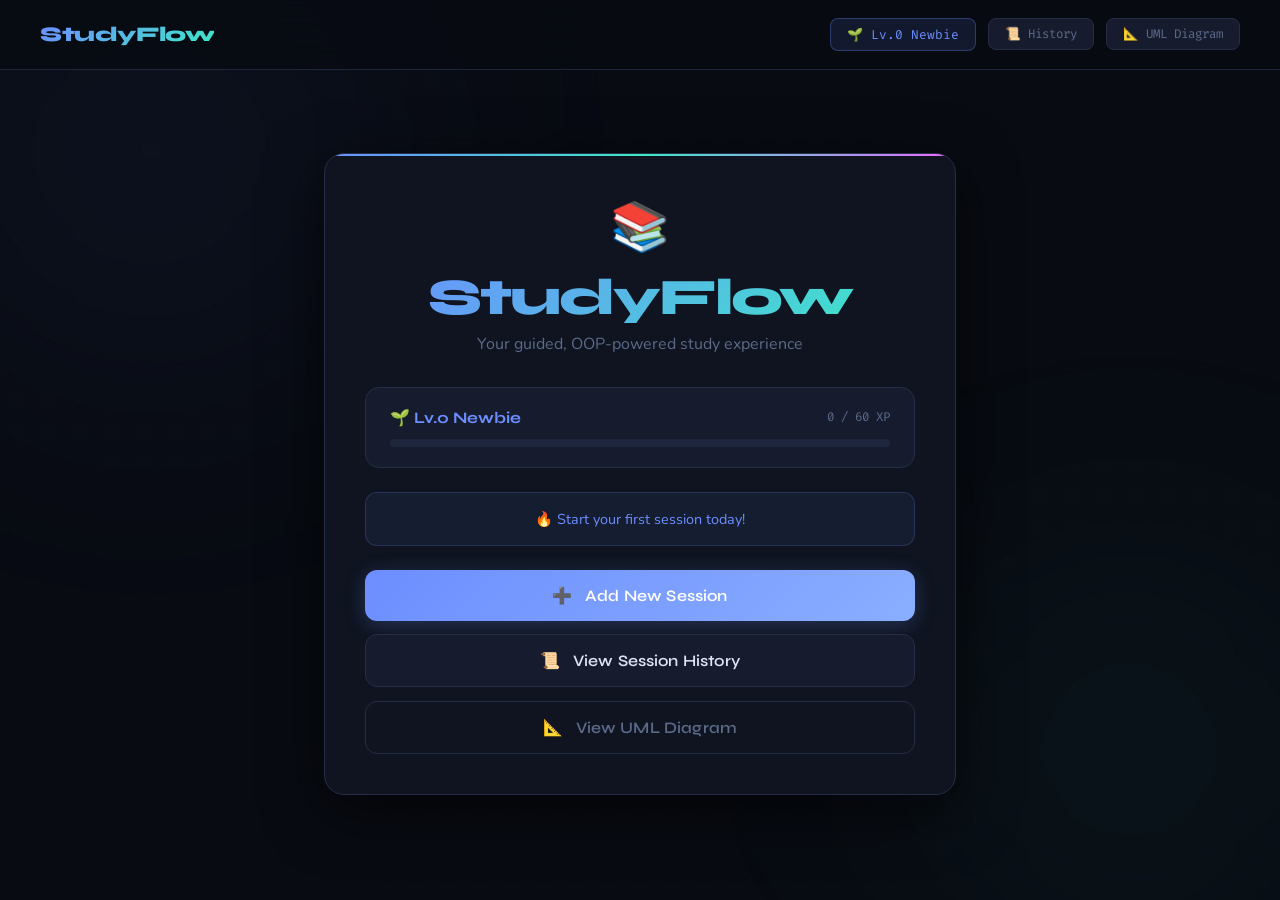
==== commit b3fa5f44: "html changed" ====
--- a/index.html
+++ b/index.html
@@ -1,7 +1,6 @@
 <!DOCTYPE html>
 <html lang="en">
 <head>
-<<<<<<< HEAD
   <meta charset="UTF-8" />
   <meta name="viewport" content="width=device-width, initial-scale=1.0" />
   <title>StudyFlow — OOP Session Tracker</title>
@@ -68,429 +67,10 @@
         📐 &nbsp; View UML Diagram
       </button>
 
-=======
-<meta charset="UTF-8" />
-<meta name="viewport" content="width=device-width, initial-scale=1.0" />
-<title>StudyFlow — Session Tracker</title>
-<link href="https://fonts.googleapis.com/css2?family=DM+Serif+Display:ital@0;1&family=DM+Mono:wght@400;500&family=DM+Sans:wght@300;400;500;600&display=swap" rel="stylesheet" />
-<style>
-  :root {
-    --bg: #0e0f14;
-    --surface: #16181f;
-    --surface2: #1e2029;
-    --border: #2a2d38;
-    --accent: #7c6ef5;
-    --accent2: #f5a623;
-    --accent3: #4ecdc4;
-    --text: #e8e9f0;
-    --muted: #6b6f82;
-    --danger: #f05a5a;
-    --success: #5af07d;
-    --radius: 16px;
-    --shadow: 0 8px 40px rgba(0,0,0,0.5);
-  }
-  * { box-sizing: border-box; margin: 0; padding: 0; }
-  body {
-    font-family: 'DM Sans', sans-serif;
-    background: var(--bg);
-    color: var(--text);
-    min-height: 100vh;
-    overflow-x: hidden;
-  }
-
-  /* ── Noise overlay ── */
-  body::before {
-    content: '';
-    position: fixed; inset: 0;
-    background-image: url("data:image/svg+xml,%3Csvg viewBox='0 0 200 200' xmlns='http://www.w3.org/2000/svg'%3E%3Cfilter id='n'%3E%3CfeTurbulence type='fractalNoise' baseFrequency='0.9' numOctaves='4' stitchTiles='stitch'/%3E%3C/filter%3E%3Crect width='100%25' height='100%25' filter='url(%23n)' opacity='0.04'/%3E%3C/svg%3E");
-    pointer-events: none; z-index: 9999; opacity: 0.35;
-  }
-
-  /* ── Grid background ── */
-  .grid-bg {
-    position: fixed; inset: 0; pointer-events: none; z-index: 0;
-    background-image:
-      linear-gradient(rgba(124,110,245,0.04) 1px, transparent 1px),
-      linear-gradient(90deg, rgba(124,110,245,0.04) 1px, transparent 1px);
-    background-size: 40px 40px;
-  }
-
-  /* ── Screen management ── */
-  .screen { display: none; min-height: 100vh; position: relative; z-index: 1; }
-  .screen.active { display: flex; flex-direction: column; align-items: center; justify-content: center; }
-
-  /* ── Shared card ── */
-  .card {
-    background: var(--surface);
-    border: 1px solid var(--border);
-    border-radius: var(--radius);
-    padding: 2rem;
-    box-shadow: var(--shadow);
-    width: 100%;
-    max-width: 480px;
-    animation: slideUp 0.4s cubic-bezier(0.16,1,0.3,1);
-  }
-  @keyframes slideUp {
-    from { opacity:0; transform: translateY(24px); }
-    to   { opacity:1; transform: translateY(0); }
-  }
-
-  /* ── Typography ── */
-  .serif { font-family: 'DM Serif Display', serif; }
-  .mono  { font-family: 'DM Mono', monospace; }
-  h1.logo {
-    font-family: 'DM Serif Display', serif;
-    font-size: 2.4rem;
-    letter-spacing: -0.02em;
-    background: linear-gradient(135deg, var(--accent), var(--accent3));
-    -webkit-background-clip: text; -webkit-text-fill-color: transparent;
-    background-clip: text;
-  }
-  h2.title {
-    font-family: 'DM Serif Display', serif;
-    font-size: 1.7rem; margin-bottom: 0.25rem;
-  }
-  .subtitle { color: var(--muted); font-size: 0.875rem; margin-bottom: 1.5rem; }
-
-  /* ── Buttons ── */
-  .btn {
-    display: flex; align-items: center; justify-content: center; gap: 0.5rem;
-    width: 100%; padding: 0.85rem 1.25rem;
-    border: none; border-radius: 10px;
-    font-family: 'DM Sans', sans-serif; font-size: 0.95rem; font-weight: 500;
-    cursor: pointer; transition: all 0.18s ease;
-    letter-spacing: 0.01em;
-  }
-  .btn-primary {
-    background: var(--accent); color: #fff;
-  }
-  .btn-primary:hover { background: #9585f8; transform: translateY(-1px); box-shadow: 0 4px 20px rgba(124,110,245,0.35); }
-  .btn-secondary {
-    background: var(--surface2); color: var(--text); border: 1px solid var(--border);
-  }
-  .btn-secondary:hover { background: var(--border); }
-  .btn-ghost {
-    background: transparent; color: var(--muted); border: 1px solid var(--border);
-  }
-  .btn-ghost:hover { color: var(--text); border-color: var(--muted); }
-  .btn-danger { background: var(--danger); color: #fff; }
-  .btn-danger:hover { background: #f57070; }
-  .btn-success { background: var(--success); color: #0e0f14; }
-  .btn-success:hover { filter: brightness(1.1); }
-  .btn:active { transform: scale(0.97); }
-  .btn:disabled { opacity: 0.45; cursor: not-allowed; transform: none !important; }
-  .btn-row { display: flex; gap: 0.75rem; }
-  .btn-row .btn { flex: 1; }
-
-  /* ── Pill tabs ── */
-  .tab-row { display: flex; gap: 0.5rem; margin-bottom: 1.5rem; }
-  .tab {
-    flex: 1; padding: 0.65rem; border-radius: 8px;
-    border: 1px solid var(--border); background: var(--surface2);
-    color: var(--muted); cursor: pointer; font-size: 0.875rem;
-    font-family: 'DM Sans', sans-serif; transition: all 0.18s;
-    text-align: center;
-  }
-  .tab.active { background: var(--accent); color: #fff; border-color: var(--accent); }
-
-  /* ── Subject grid ── */
-  .subject-grid { display: grid; grid-template-columns: 1fr 1fr; gap: 0.6rem; margin-bottom: 1rem; }
-  .subject-btn {
-    padding: 0.7rem; border-radius: 10px; border: 1px solid var(--border);
-    background: var(--surface2); color: var(--text);
-    cursor: pointer; font-size: 0.85rem; font-family: 'DM Sans', sans-serif;
-    transition: all 0.18s; text-align: center;
-  }
-  .subject-btn:hover { border-color: var(--accent); color: var(--accent); }
-  .subject-btn.selected { border-color: var(--accent); background: rgba(124,110,245,0.15); color: var(--accent); }
-
-  /* ── Custom input ── */
-  .input-group { margin-bottom: 1rem; }
-  .input-label { font-size: 0.8rem; color: var(--muted); margin-bottom: 0.4rem; display: block; }
-  .input {
-    width: 100%; padding: 0.75rem 1rem;
-    background: var(--surface2); border: 1px solid var(--border);
-    border-radius: 10px; color: var(--text);
-    font-family: 'DM Sans', sans-serif; font-size: 0.95rem;
-    outline: none; transition: border-color 0.18s;
-  }
-  .input:focus { border-color: var(--accent); }
-  .input::placeholder { color: var(--muted); }
-
-  /* ── Timer display ── */
-  .timer-wrap {
-    text-align: center; padding: 2rem 0;
-  }
-  .timer-subject {
-    font-size: 0.9rem; color: var(--muted); text-transform: uppercase;
-    letter-spacing: 0.1em; margin-bottom: 0.5rem;
-  }
-  .timer-session-type {
-    font-size: 0.75rem; color: var(--accent); text-transform: uppercase;
-    letter-spacing: 0.12em; margin-bottom: 1.5rem;
-    font-family: 'DM Mono', monospace;
-  }
-  .timer-display {
-    font-family: 'DM Mono', monospace;
-    font-size: 5rem; font-weight: 500;
-    letter-spacing: -0.03em;
-    background: linear-gradient(135deg, var(--text), var(--accent));
-    -webkit-background-clip: text; -webkit-text-fill-color: transparent;
-    background-clip: text;
-    line-height: 1; margin-bottom: 2rem;
-    transition: all 0.3s;
-  }
-  .timer-display.pulse { animation: timerPulse 0.5s ease; }
-  @keyframes timerPulse {
-    0%,100% { transform: scale(1); }
-    50% { transform: scale(1.04); }
-  }
-
-  /* ── Progress ring ── */
-  .progress-ring-wrap {
-    position: relative; display: inline-flex;
-    align-items: center; justify-content: center;
-    margin-bottom: 1.5rem;
-  }
-  .progress-ring-wrap svg { transform: rotate(-90deg); }
-  .ring-bg { fill: none; stroke: var(--surface2); stroke-width: 4; }
-  .ring-fg { fill: none; stroke: var(--accent); stroke-width: 4; stroke-linecap: round;
-    transition: stroke-dashoffset 1s linear; }
-  .ring-inner {
-    position: absolute; display: flex; flex-direction: column;
-    align-items: center; justify-content: center;
-  }
-
-  /* ── Status badge ── */
-  .status-badge {
-    display: inline-flex; align-items: center; gap: 0.4rem;
-    padding: 0.3rem 0.75rem; border-radius: 999px;
-    font-size: 0.78rem; font-family: 'DM Mono', monospace;
-    margin-bottom: 1rem;
-  }
-  .status-badge.idle { background: rgba(107,111,130,0.2); color: var(--muted); }
-  .status-badge.running { background: rgba(90,240,125,0.15); color: var(--success); }
-  .status-badge.paused { background: rgba(245,166,35,0.15); color: var(--accent2); }
-  .dot { width: 6px; height: 6px; border-radius: 50%; background: currentColor; }
-  .dot.blink { animation: blink 1s ease infinite; }
-  @keyframes blink { 0%,100%{opacity:1} 50%{opacity:0.2} }
-
-  /* ── Motivation pop ── */
-  .motivation-msg {
-    min-height: 1.5rem; text-align: center;
-    font-size: 0.875rem; color: var(--accent3);
-    font-style: italic; margin-top: 0.75rem;
-    transition: opacity 0.4s;
-  }
-
-  /* ── Summary ── */
-  .summary-stat {
-    background: var(--surface2); border: 1px solid var(--border);
-    border-radius: 12px; padding: 1rem 1.25rem;
-    margin-bottom: 0.75rem;
-  }
-  .summary-stat-label { font-size: 0.78rem; color: var(--muted); margin-bottom: 0.25rem; }
-  .summary-stat-value { font-family: 'DM Mono', monospace; font-size: 1.3rem; color: var(--text); }
-  .summary-stat-value.accent { color: var(--accent); }
-  .summary-stat-value.gold { color: var(--accent2); }
-
-  /* ── Toast ── */
-  #toast-container {
-    position: fixed; bottom: 1.5rem; left: 50%; transform: translateX(-50%);
-    z-index: 9998; display: flex; flex-direction: column; gap: 0.5rem;
-    align-items: center; pointer-events: none;
-  }
-  .toast {
-    background: var(--surface2); border: 1px solid var(--border);
-    border-radius: 999px; padding: 0.6rem 1.2rem;
-    font-size: 0.875rem; color: var(--text);
-    box-shadow: 0 4px 20px rgba(0,0,0,0.4);
-    animation: toastIn 0.3s ease;
-    white-space: nowrap;
-  }
-  @keyframes toastIn {
-    from { opacity:0; transform: translateY(12px) scale(0.95); }
-    to   { opacity:1; transform: translateY(0) scale(1); }
-  }
-  .toast.out { animation: toastOut 0.3s ease forwards; }
-  @keyframes toastOut {
-    to { opacity:0; transform: translateY(-8px) scale(0.95); }
-  }
-
-  /* ── Divider ── */
-  .divider { border: none; border-top: 1px solid var(--border); margin: 1rem 0; }
-
-  /* ── UML Screen ── */
-  #screen-uml { padding: 2rem 1rem; align-items: flex-start; overflow-y: auto; }
-  .uml-back { position: fixed; top: 1rem; left: 1rem; z-index: 100; width: auto; padding: 0.5rem 1rem; }
-  .uml-wrap { max-width: 860px; width: 100%; margin: 0 auto; }
-  .uml-card {
-    background: var(--surface); border: 1px solid var(--border);
-    border-radius: var(--radius); padding: 1.5rem;
-    box-shadow: var(--shadow); margin-bottom: 1.5rem;
-    animation: slideUp 0.4s cubic-bezier(0.16,1,0.3,1);
-  }
-  .uml-title {
-    font-family: 'DM Serif Display', serif; font-size: 1.3rem;
-    margin-bottom: 1rem; color: var(--accent);
-  }
-  .uml-class-box {
-    background: var(--surface2); border: 1.5px solid var(--border);
-    border-radius: 10px; overflow: hidden; font-family: 'DM Mono', monospace;
-    font-size: 0.78rem; flex: 1; min-width: 180px;
-  }
-  .uml-class-name {
-    background: var(--accent); color: #fff;
-    padding: 0.5rem 0.75rem; font-weight: 500; font-size: 0.82rem;
-  }
-  .uml-class-name.abstract { background: var(--muted); font-style: italic; }
-  .uml-class-name.parent { background: #5a7df5; }
-  .uml-class-name.child { background: var(--accent3); color: #0e0f14; }
-  .uml-section { padding: 0.4rem 0.75rem; border-top: 1px solid var(--border); }
-  .uml-section-label {
-    font-size: 0.68rem; color: var(--muted); text-transform: uppercase;
-    letter-spacing: 0.08em; margin-bottom: 0.25rem;
-  }
-  .uml-field { color: var(--text); line-height: 1.7; font-size: 0.75rem; }
-  .uml-field.private { color: #f07070; }
-  .uml-field.public { color: var(--success); }
-  .uml-field.abstract-m { color: var(--accent2); font-style: italic; }
-  .uml-row { display: flex; gap: 1rem; flex-wrap: wrap; margin-bottom: 1rem; }
-  .uml-arrow {
-    display: flex; align-items: center; justify-content: center;
-    font-size: 1.5rem; color: var(--muted); padding: 0 0.5rem;
-  }
-  .uml-legend { display: flex; flex-wrap: wrap; gap: 1rem; margin-top: 0.75rem; }
-  .uml-legend-item { display: flex; align-items: center; gap: 0.4rem; font-size: 0.78rem; color: var(--muted); }
-  .uml-dot { width: 10px; height: 10px; border-radius: 2px; }
-
-  /* ── History screen ── */
-  .history-list { display: flex; flex-direction: column; gap: 0.6rem; max-height: 320px; overflow-y: auto; }
-  .history-item {
-    background: var(--surface2); border: 1px solid var(--border);
-    border-radius: 10px; padding: 0.75rem 1rem;
-    display: flex; justify-content: space-between; align-items: center;
-    font-size: 0.875rem;
-  }
-  .history-item-left { display: flex; flex-direction: column; gap: 0.2rem; }
-  .history-item-subject { font-weight: 500; }
-  .history-item-type { font-size: 0.75rem; color: var(--muted); }
-  .history-item-time { font-family: 'DM Mono', monospace; color: var(--accent); font-size: 0.9rem; }
-  .empty-state { text-align: center; color: var(--muted); padding: 2rem; font-size: 0.875rem; }
-
-  /* ── Scrollbar ── */
-  ::-webkit-scrollbar { width: 5px; }
-  ::-webkit-scrollbar-track { background: transparent; }
-  ::-webkit-scrollbar-thumb { background: var(--border); border-radius: 999px; }
-
-  /* ── Nav header ── */
-  .app-nav {
-    position: fixed; top: 0; left: 0; right: 0; z-index: 100;
-    display: flex; align-items: center; justify-content: space-between;
-    padding: 1rem 1.5rem;
-    background: rgba(14,15,20,0.8); backdrop-filter: blur(12px);
-    border-bottom: 1px solid rgba(42,45,56,0.6);
-  }
-  .nav-logo { font-family: 'DM Serif Display', serif; font-size: 1.1rem; color: var(--accent); }
-  .nav-uml-btn {
-    font-size: 0.78rem; color: var(--muted); cursor: pointer;
-    font-family: 'DM Mono', monospace;
-    background: var(--surface2); border: 1px solid var(--border);
-    padding: 0.35rem 0.75rem; border-radius: 6px; transition: all 0.18s;
-  }
-  .nav-uml-btn:hover { color: var(--text); border-color: var(--muted); }
-
-  /* screen top padding for nav */
-  .padded-top { padding-top: 5rem; }
-</style>
-</head>
-<body>
-
-<div class="grid-bg"></div>
-<div id="toast-container"></div>
-
-<!-- NAV (visible on main screens) -->
-<nav class="app-nav" id="app-nav">
-  <span class="nav-logo">StudyFlow</span>
-  <button class="nav-uml-btn" onclick="showUML()">📐 View UML</button>
-</nav>
-
-<!-- ══════════════════════════════════════════
-     SCREEN 1 — HOME
-══════════════════════════════════════════ -->
-<div id="screen-home" class="screen active padded-top">
-  <div class="card">
-    <div style="text-align:center; margin-bottom: 2rem;">
-      <div style="font-size:2.5rem; margin-bottom:0.5rem;">📚</div>
-      <h1 class="logo">StudyFlow</h1>
-      <p class="subtitle" style="margin-top:0.5rem;">Your guided study experience</p>
-    </div>
-
-    <div id="home-streak" style="
-      background: rgba(124,110,245,0.1); border: 1px solid rgba(124,110,245,0.3);
-      border-radius: 10px; padding: 0.75rem 1rem; margin-bottom: 1.5rem;
-      font-size: 0.85rem; text-align:center; color: var(--accent);
-    ">
-      🔥 <span id="streak-text">Start your first session today!</span>
-    </div>
-
-    <button class="btn btn-primary" onclick="showSetup()">
-      ➕ &nbsp; Add Session
-    </button>
-    <div style="height: 0.75rem;"></div>
-    <button class="btn btn-secondary" onclick="showHistory()">
-      📜 &nbsp; View History
-    </button>
-  </div>
-</div>
-
-<!-- ══════════════════════════════════════════
-     SCREEN 2 — SETUP
-══════════════════════════════════════════ -->
-<div id="screen-setup" class="screen padded-top">
-  <div class="card">
-    <h2 class="title">New Session</h2>
-    <p class="subtitle">What kind of studying are you doing?</p>
-
-    <div class="tab-row">
-      <button class="tab active" id="tab-academic" onclick="switchType('academic')">📘 Academic</button>
-      <button class="tab" id="tab-skill" onclick="switchType('skill')">🎯 Skill</button>
-    </div>
-
-    <div id="academic-subjects" class="subject-grid">
-      <button class="subject-btn" onclick="selectSubject(this, 'Mathematics')">📐 Math</button>
-      <button class="subject-btn" onclick="selectSubject(this, 'Science')">🔬 Science</button>
-      <button class="subject-btn" onclick="selectSubject(this, 'History')">📜 History</button>
-      <button class="subject-btn" onclick="selectSubject(this, 'English')">✍️ English</button>
-      <button class="subject-btn" onclick="selectSubject(this, 'Filipino')">🇵🇭 Filipino</button>
-      <button class="subject-btn" onclick="selectSubject(this, 'MAPEH')">🎵 MAPEH</button>
-    </div>
-
-    <div id="skill-subjects" class="subject-grid" style="display:none;">
-      <button class="subject-btn" onclick="selectSubject(this, 'Coding')">💻 Coding</button>
-      <button class="subject-btn" onclick="selectSubject(this, 'Drawing')">🎨 Drawing</button>
-      <button class="subject-btn" onclick="selectSubject(this, 'Music')">🎸 Music</button>
-      <button class="subject-btn" onclick="selectSubject(this, 'Writing')">✒️ Writing</button>
-      <button class="subject-btn" onclick="selectSubject(this, 'Chess')">♟️ Chess</button>
-      <button class="subject-btn" onclick="selectSubject(this, 'Language')">🗣️ Language</button>
-    </div>
-
-    <hr class="divider" />
-
-    <div class="input-group">
-      <label class="input-label">Or type a custom subject</label>
-      <input type="text" class="input" id="custom-subject" placeholder="e.g. Quantum Physics…" oninput="onCustomInput()" />
-    </div>
-
-    <div class="btn-row" style="margin-top:0.5rem;">
-      <button class="btn btn-ghost" onclick="showHome()">← Back</button>
-      <button class="btn btn-primary" id="start-btn" onclick="startSession()" disabled>Start →</button>
->>>>>>> 1ff6a4ee9d1994d5b5f320d3cd8e654811a28024
-    </div>
-  </div>
-</div>
-
-<<<<<<< HEAD
+    </div>
+  </div>
+</div>
+
 <!-- ══════════════════════════════════════
      SCREEN 2 — SESSION SETUP
 ══════════════════════════════════════ -->
@@ -660,86 +240,10 @@
         <button class="btn btn-primary" onclick="showSetup()">➕ New Session</button>
       </div>
 
-=======
-<!-- ══════════════════════════════════════════
-     SCREEN 3 — TIMER
-══════════════════════════════════════════ -->
-<div id="screen-timer" class="screen padded-top">
-  <div class="card">
-    <div class="timer-wrap">
-      <div class="timer-subject" id="timer-subject">–</div>
-      <div class="timer-session-type" id="timer-type">–</div>
-
-      <div class="progress-ring-wrap">
-        <svg width="160" height="160" viewBox="0 0 160 160">
-          <circle class="ring-bg" cx="80" cy="80" r="70"/>
-          <circle class="ring-fg" id="ring-fg" cx="80" cy="80" r="70"
-            stroke-dasharray="439.82" stroke-dashoffset="439.82"/>
-        </svg>
-        <div class="ring-inner">
-          <div class="timer-display" id="timer-display" style="font-size:2.4rem; background:none; -webkit-text-fill-color: var(--text);">00:00</div>
-        </div>
-      </div>
-
-      <div id="status-badge-wrap">
-        <span class="status-badge idle" id="status-badge">
-          <span class="dot"></span> Idle
-        </span>
-      </div>
-    </div>
-
-    <div class="btn-row" style="margin-bottom:0.75rem;">
-      <button class="btn btn-primary" id="btn-start" onclick="timerStart()">▶ Start</button>
-      <button class="btn btn-secondary" id="btn-pause" onclick="timerPause()" disabled>⏸ Pause</button>
-    </div>
-    <button class="btn btn-danger" id="btn-end" onclick="endSession()" disabled>⏹ End Session</button>
-
-    <div class="motivation-msg" id="motivation-msg"></div>
-  </div>
-</div>
-
-<!-- ══════════════════════════════════════════
-     SCREEN 4 — SUMMARY
-══════════════════════════════════════════ -->
-<div id="screen-summary" class="screen padded-top">
-  <div class="card">
-    <div style="text-align:center; margin-bottom:1.5rem;">
-      <div style="font-size:2.5rem;">🎉</div>
-      <h2 class="title" style="margin-top:0.5rem;">Session Complete!</h2>
-    </div>
-
-    <div class="summary-stat">
-      <div class="summary-stat-label">Subject studied</div>
-      <div class="summary-stat-value accent" id="sum-subject">–</div>
-    </div>
-    <div class="summary-stat">
-      <div class="summary-stat-label">Session type</div>
-      <div class="summary-stat-value" id="sum-type">–</div>
-    </div>
-    <div class="summary-stat">
-      <div class="summary-stat-label">Total time</div>
-      <div class="summary-stat-value gold" id="sum-time">–</div>
-    </div>
-    <div class="summary-stat">
-      <div class="summary-stat-label">Motivation points</div>
-      <div class="summary-stat-value" id="sum-points">–</div>
-    </div>
-
-    <div id="sum-feedback" style="
-      background: rgba(78,205,196,0.1); border: 1px solid rgba(78,205,196,0.3);
-      border-radius: 10px; padding: 0.75rem 1rem; margin: 1rem 0;
-      font-size: 0.875rem; color: var(--accent3); text-align:center;
-    "></div>
-
-    <div class="btn-row">
-      <button class="btn btn-ghost" onclick="showHome()">🏠 Home</button>
-      <button class="btn btn-primary" onclick="showSetup()">➕ New Session</button>
->>>>>>> 1ff6a4ee9d1994d5b5f320d3cd8e654811a28024
-    </div>
-  </div>
-</div>
-
-<<<<<<< HEAD
+    </div>
+  </div>
+</div>
+
 <!-- ══════════════════════════════════════
      SCREEN 5 — HISTORY
 ══════════════════════════════════════ -->
@@ -942,212 +446,10 @@
             <div class="uml-f pub">+ addXP(seconds): number</div>
             <div class="uml-f pub">+ getProgressPercent(): number</div>
           </div>
-=======
-<!-- ══════════════════════════════════════════
-     SCREEN 5 — HISTORY
-══════════════════════════════════════════ -->
-<div id="screen-history" class="screen padded-top">
-  <div class="card">
-    <h2 class="title">Session History</h2>
-    <p class="subtitle">Your past study sessions</p>
-    <div class="history-list" id="history-list"></div>
-    <div style="height:0.75rem;"></div>
-    <button class="btn btn-ghost" onclick="showHome()">← Back</button>
-  </div>
-</div>
-
-<!-- ══════════════════════════════════════════
-     SCREEN 6 — UML DIAGRAM
-══════════════════════════════════════════ -->
-<div id="screen-uml" class="screen">
-  <button class="btn btn-ghost uml-back" style="width:auto;" onclick="hideUML()">← Back</button>
-  <div class="uml-wrap" style="padding:5rem 1rem 2rem;">
-
-    <div class="uml-card">
-      <div class="uml-title">📐 UML Class Diagram — StudyFlow</div>
-      <p style="font-size:0.825rem; color:var(--muted); margin-bottom:1.5rem;">
-        Demonstrates Abstraction, Encapsulation, Inheritance, and Polymorphism.
-      </p>
-
-      <!-- Abstract -->
-      <div style="margin-bottom:0.5rem; font-size:0.78rem; color:var(--muted); text-transform:uppercase; letter-spacing:0.1em;">Abstract Class</div>
-      <div class="uml-row" style="justify-content:center; margin-bottom:0.5rem;">
-        <div class="uml-class-box" style="max-width:320px;">
-          <div class="uml-class-name abstract">«abstract» StudySession</div>
-          <div class="uml-section">
-            <div class="uml-section-label">Attributes (private)</div>
-            <div class="uml-field private">- subject: string</div>
-            <div class="uml-field private">- startTime: Date | null</div>
-            <div class="uml-field private">- endTime: Date | null</div>
-            <div class="uml-field private">- elapsedSeconds: number</div>
-          </div>
-          <div class="uml-section">
-            <div class="uml-section-label">Methods (public)</div>
-            <div class="uml-field public">+ getSubject(): string</div>
-            <div class="uml-field public">+ getElapsed(): number</div>
-            <div class="uml-field public">+ start(): void</div>
-            <div class="uml-field public">+ pause(): void</div>
-            <div class="uml-field public">+ end(): void</div>
-            <div class="uml-field abstract-m">+ getSessionType(): string  «abstract»</div>
-            <div class="uml-field abstract-m">+ getSummary(): string  «abstract»</div>
-            <div class="uml-field abstract-m">+ getMotivation(): string  «abstract»</div>
-          </div>
-        </div>
-      </div>
-
-      <!-- Arrows down -->
-      <div class="uml-row" style="justify-content:center; margin:0;">
-        <div class="uml-arrow" style="font-size:1.2rem;">▼ extends &nbsp;&nbsp;&nbsp;&nbsp;&nbsp;&nbsp;&nbsp;&nbsp;&nbsp;&nbsp;&nbsp;&nbsp;&nbsp;&nbsp; extends ▼</div>
-      </div>
-
-      <!-- Two parent classes -->
-      <div style="margin-bottom:0.5rem; font-size:0.78rem; color:var(--muted); text-transform:uppercase; letter-spacing:0.1em;">Parent Classes</div>
-      <div class="uml-row" style="justify-content:center; margin-bottom:0.5rem;">
-        <div class="uml-class-box">
-          <div class="uml-class-name parent">AcademicSession</div>
-          <div class="uml-section">
-            <div class="uml-field private">- subject: string (override)</div>
-          </div>
-          <div class="uml-section">
-            <div class="uml-field public">+ getSessionType(): string</div>
-            <div class="uml-field public">+ getSummary(): string</div>
-            <div class="uml-field public">+ getMotivation(): string</div>
-            <div class="uml-field public">+ getSubjectIcon(): string</div>
-          </div>
-        </div>
-        <div class="uml-class-box">
-          <div class="uml-class-name parent">SkillSession</div>
-          <div class="uml-section">
-            <div class="uml-field private">- skillLevel: string</div>
-          </div>
-          <div class="uml-section">
-            <div class="uml-field public">+ getSessionType(): string</div>
-            <div class="uml-field public">+ getSummary(): string</div>
-            <div class="uml-field public">+ getMotivation(): string</div>
-            <div class="uml-field public">+ getSkillLevel(): string</div>
-          </div>
-        </div>
-      </div>
-
-      <!-- Arrows down -->
-      <div class="uml-row" style="justify-content:center;">
-        <div class="uml-arrow">▼ extends</div>
-        <div style="flex:0.5;"></div>
-        <div class="uml-arrow">▼ extends</div>
-      </div>
-
-      <!-- 4 child classes -->
-      <div style="margin-bottom:0.5rem; font-size:0.78rem; color:var(--muted); text-transform:uppercase; letter-spacing:0.1em;">Child Classes (Polymorphism: override getMotivation())</div>
-      <div class="uml-row" style="justify-content:center;">
-        <div class="uml-class-box">
-          <div class="uml-class-name child">STEMSession</div>
-          <div class="uml-section">
-            <div class="uml-field private">- difficulty: string</div>
-          </div>
-          <div class="uml-section">
-            <div class="uml-field public">+ getMotivation(): string</div>
-            <div class="uml-field public">+ getDifficulty(): string</div>
-          </div>
-        </div>
-        <div class="uml-class-box">
-          <div class="uml-class-name child">HumanitiesSession</div>
-          <div class="uml-section">
-            <div class="uml-field private">- theme: string</div>
-          </div>
-          <div class="uml-section">
-            <div class="uml-field public">+ getMotivation(): string</div>
-            <div class="uml-field public">+ getTheme(): string</div>
-          </div>
-        </div>
-        <div class="uml-class-box">
-          <div class="uml-class-name child">TechnicalSkill</div>
-          <div class="uml-section">
-            <div class="uml-field private">- tool: string</div>
-          </div>
-          <div class="uml-section">
-            <div class="uml-field public">+ getMotivation(): string</div>
-            <div class="uml-field public">+ getTool(): string</div>
-          </div>
-        </div>
-        <div class="uml-class-box">
-          <div class="uml-class-name child">CreativeSkill</div>
-          <div class="uml-section">
-            <div class="uml-field private">- medium: string</div>
-          </div>
-          <div class="uml-section">
-            <div class="uml-field public">+ getMotivation(): string</div>
-            <div class="uml-field public">+ getMedium(): string</div>
-          </div>
-        </div>
-      </div>
-
-      <!-- SessionManager -->
-      <hr class="divider" />
-      <div class="uml-row" style="justify-content:center;">
-        <div class="uml-class-box" style="max-width:320px;">
-          <div class="uml-class-name" style="background:#2a5298;">SessionManager</div>
-          <div class="uml-section">
-            <div class="uml-field private">- sessions: StudySession[]</div>
-            <div class="uml-field private">- activeSession: StudySession | null</div>
-          </div>
-          <div class="uml-section">
-            <div class="uml-field public">+ addSession(s: StudySession): void</div>
-            <div class="uml-field public">+ getHistory(): StudySession[]</div>
-            <div class="uml-field public">+ getActive(): StudySession | null</div>
-            <div class="uml-field public">+ getTotalTime(): number</div>
-          </div>
-        </div>
-        <div class="uml-class-box" style="max-width:320px;">
-          <div class="uml-class-name" style="background:#1a6b5c;">TimerController</div>
-          <div class="uml-section">
-            <div class="uml-field private">- session: StudySession | null</div>
-            <div class="uml-field private">- intervalId: number | null</div>
-            <div class="uml-field private">- motivationInterval: number | null</div>
-          </div>
-          <div class="uml-section">
-            <div class="uml-field public">+ bind(s: StudySession): void</div>
-            <div class="uml-field public">+ start(): void</div>
-            <div class="uml-field public">+ pause(): void</div>
-            <div class="uml-field public">+ stop(): number</div>
-          </div>
-        </div>
-      </div>
-
-      <div class="uml-legend">
-        <div class="uml-legend-item"><div class="uml-dot" style="background:var(--muted);"></div> Abstract</div>
-        <div class="uml-legend-item"><div class="uml-dot" style="background:#5a7df5;"></div> Parent</div>
-        <div class="uml-legend-item"><div class="uml-dot" style="background:var(--accent3);"></div> Child</div>
-        <div class="uml-legend-item" style="color:#f07070;">— private</div>
-        <div class="uml-legend-item" style="color:var(--success);">+ public</div>
-        <div class="uml-legend-item" style="color:var(--accent2);font-style:italic;">~ abstract method</div>
-      </div>
-    </div>
-
-    <!-- OOP Principles card -->
-    <div class="uml-card">
-      <div class="uml-title">🧠 OOP Principles in This App</div>
-      <div style="display:grid; grid-template-columns:1fr 1fr; gap:1rem; font-size:0.83rem;">
-        <div style="background:var(--surface2); border-radius:10px; padding:1rem; border:1px solid var(--border);">
-          <div style="color:var(--accent); font-weight:600; margin-bottom:0.4rem;">🔒 Encapsulation</div>
-          All attributes are <code style="color:var(--danger);">private</code>. Access only via getters/setters. UI never touches raw data directly.
-        </div>
-        <div style="background:var(--surface2); border-radius:10px; padding:1rem; border:1px solid var(--border);">
-          <div style="color:#5af07d; font-weight:600; margin-bottom:0.4rem;">🧬 Inheritance</div>
-          <code>StudySession</code> (abstract) → <code>AcademicSession</code> / <code>SkillSession</code> → 4 child classes, sharing common behavior.
-        </div>
-        <div style="background:var(--surface2); border-radius:10px; padding:1rem; border:1px solid var(--border);">
-          <div style="color:var(--accent2); font-weight:600; margin-bottom:0.4rem;">🎭 Polymorphism</div>
-          Each child class overrides <code>getMotivation()</code> with unique messages. Timer calls the same method, different results per class.
-        </div>
-        <div style="background:var(--surface2); border-radius:10px; padding:1rem; border:1px solid var(--border);">
-          <div style="color:var(--accent3); font-weight:600; margin-bottom:0.4rem;">🌫️ Abstraction</div>
-          <code>StudySession</code> is abstract — forces child classes to implement <code>getSessionType()</code>, <code>getSummary()</code>, <code>getMotivation()</code>.
->>>>>>> 1ff6a4ee9d1994d5b5f320d3cd8e654811a28024
-        </div>
-      </div>
-    </div>
-
-<<<<<<< HEAD
+        </div>
+      </div>
+    </div>
+
     <!-- OOP Pillars -->
     <div class="uml-section-card">
       <div class="uml-section-title">🧠 OOP Pillars Applied</div>
@@ -1179,594 +481,5 @@
 ══════════════════════════════════════ -->
 <script src="app.js"></script>
 
-=======
-  </div>
-</div>
-
-<!-- ══════════════════════════════════════════
-  TypeScript-style OOP (compiled inline as JS)
-══════════════════════════════════════════ -->
-<script>
-"use strict";
-
-// ═══════════════════════════════════════════════
-// ABSTRACT CLASS — StudySession
-// (Abstraction + Encapsulation base)
-// ═══════════════════════════════════════════════
-class StudySession {
-  #subject;        // private
-  #startTime;      // private
-  #endTime;        // private
-  #elapsedSeconds; // private
-
-  constructor(subject) {
-    if (new.target === StudySession) {
-      throw new Error("StudySession is abstract and cannot be instantiated directly.");
-    }
-    this.#subject        = subject;
-    this.#startTime      = null;
-    this.#endTime        = null;
-    this.#elapsedSeconds = 0;
-  }
-
-  // ── Getters (Encapsulation) ──
-  getSubject()  { return this.#subject; }
-  getElapsed()  { return this.#elapsedSeconds; }
-  getStartTime(){ return this.#startTime; }
-  getEndTime()  { return this.#endTime; }
-
-  // ── Setters (Encapsulation) ──
-  setElapsed(s) { this.#elapsedSeconds = s; }
-
-  // ── Concrete methods ──
-  start() {
-    this.#startTime = new Date();
-  }
-  pause() { /* state tracked by TimerController */ }
-  end() {
-    this.#endTime = new Date();
-  }
-
-  // ── Abstract methods (must be overridden) ──
-  getSessionType() { throw new Error("getSessionType() must be implemented"); }
-  getSummary()     { throw new Error("getSummary() must be implemented"); }
-  getMotivation()  { throw new Error("getMotivation() must be implemented"); }
-}
-
-
-// ═══════════════════════════════════════════════
-// PARENT CLASS 1 — AcademicSession
-// (Inheritance from StudySession)
-// ═══════════════════════════════════════════════
-class AcademicSession extends StudySession {
-  #subjectIcon; // private
-
-  constructor(subject, icon = "📘") {
-    super(subject);
-    this.#subjectIcon = icon;
-  }
-
-  // Getters
-  getSubjectIcon() { return this.#subjectIcon; }
-
-  // Override abstract methods (Polymorphism base)
-  getSessionType() { return "Academic Session"; }
-
-  getSummary() {
-    return `Studied ${this.getSubject()} for ${formatTime(this.getElapsed())}. Academic focus completed.`;
-  }
-
-  getMotivation() {
-    return "Knowledge is the foundation of everything. Keep studying! 📘";
-  }
-}
-
-
-// ═══════════════════════════════════════════════
-// PARENT CLASS 2 — SkillSession
-// (Inheritance from StudySession)
-// ═══════════════════════════════════════════════
-class SkillSession extends StudySession {
-  #skillLevel; // private
-
-  constructor(subject, skillLevel = "Beginner") {
-    super(subject);
-    this.#skillLevel = skillLevel;
-  }
-
-  // Getters / Setters
-  getSkillLevel()    { return this.#skillLevel; }
-  setSkillLevel(lvl) { this.#skillLevel = lvl; }
-
-  // Override abstract methods (Polymorphism base)
-  getSessionType() { return "Skill Session"; }
-
-  getSummary() {
-    return `Practiced ${this.getSubject()} (${this.#skillLevel}) for ${formatTime(this.getElapsed())}.`;
-  }
-
-  getMotivation() {
-    return "Skills are built one rep at a time. Keep practicing! 🎯";
-  }
-}
-
-
-// ═══════════════════════════════════════════════
-// CHILD CLASS 1 — STEMSession (extends AcademicSession)
-// Polymorphism: overrides getMotivation()
-// ═══════════════════════════════════════════════
-class STEMSession extends AcademicSession {
-  #difficulty; // private
-
-  constructor(subject, difficulty = "Medium") {
-    super(subject, "🔬");
-    this.#difficulty = difficulty;
-  }
-
-  getDifficulty()    { return this.#difficulty; }
-  setDifficulty(d)   { this.#difficulty = d; }
-
-  // POLYMORPHISM — different motivation for STEM
-  getMotivation() {
-    const msgs = [
-      "Every equation solved is a victory! 🧪",
-      "STEM minds shape the future. You're doing great! 🚀",
-      "One problem at a time — science works like that! ⚗️",
-      "Numbers never lie. Keep crunching! 📊",
-    ];
-    return msgs[Math.floor(Math.random() * msgs.length)];
-  }
-}
-
-
-// ═══════════════════════════════════════════════
-// CHILD CLASS 2 — HumanitiesSession (extends AcademicSession)
-// Polymorphism: overrides getMotivation()
-// ═══════════════════════════════════════════════
-class HumanitiesSession extends AcademicSession {
-  #theme; // private
-
-  constructor(subject, theme = "General") {
-    super(subject, "📜");
-    this.#theme = theme;
-  }
-
-  getTheme()    { return this.#theme; }
-  setTheme(t)   { this.#theme = t; }
-
-  // POLYMORPHISM — different motivation for Humanities
-  getMotivation() {
-    const msgs = [
-      "Words and history make us human. Keep reading! 📚",
-      "Every story you read expands your world! ✨",
-      "Language is power. Master it! ✍️",
-      "The past teaches the future — study well! 🏛️",
-    ];
-    return msgs[Math.floor(Math.random() * msgs.length)];
-  }
-}
-
-
-// ═══════════════════════════════════════════════
-// CHILD CLASS 3 — TechnicalSkill (extends SkillSession)
-// Polymorphism: overrides getMotivation()
-// ═══════════════════════════════════════════════
-class TechnicalSkill extends SkillSession {
-  #tool; // private
-
-  constructor(subject, tool = "General") {
-    super(subject, "Intermediate");
-    this.#tool = tool;
-  }
-
-  getTool()  { return this.#tool; }
-  setTool(t) { this.#tool = t; }
-
-  // POLYMORPHISM — different motivation for Technical skills
-  getMotivation() {
-    const msgs = [
-      "Every bug fixed makes you a better developer! 💻",
-      "Code is just logic — and you've got it! ⚡",
-      "Build, break, fix, repeat. That's the craft! 🛠️",
-      "One more function and you'll nail it! 🔧",
-    ];
-    return msgs[Math.floor(Math.random() * msgs.length)];
-  }
-}
-
-
-// ═══════════════════════════════════════════════
-// CHILD CLASS 4 — CreativeSkill (extends SkillSession)
-// Polymorphism: overrides getMotivation()
-// ═══════════════════════════════════════════════
-class CreativeSkill extends SkillSession {
-  #medium; // private
-
-  constructor(subject, medium = "Mixed") {
-    super(subject, "Explorer");
-    this.#medium = medium;
-  }
-
-  getMedium()  { return this.#medium; }
-  setMedium(m) { this.#medium = m; }
-
-  // POLYMORPHISM — different motivation for Creative skills
-  getMotivation() {
-    const msgs = [
-      "Creativity grows when you practice it daily! 🎨",
-      "Every stroke, note, or word is progress! 🎵",
-      "Art is never wasted effort — keep creating! ✨",
-      "Your creative voice is unique. Use it! 🌟",
-    ];
-    return msgs[Math.floor(Math.random() * msgs.length)];
-  }
-}
-
-
-// ═══════════════════════════════════════════════
-// SESSION MANAGER (Business Logic — separated from UI)
-// ═══════════════════════════════════════════════
-class SessionManager {
-  #sessions;       // private
-  #activeSession;  // private
-
-  constructor() {
-    this.#sessions      = [];
-    this.#activeSession = null;
-  }
-
-  addSession(session) {
-    this.#sessions.push(session);
-    this.#activeSession = session;
-  }
-
-  finishActive() {
-    this.#activeSession = null;
-  }
-
-  getHistory()     { return [...this.#sessions]; }
-  getActive()      { return this.#activeSession; }
-  getCount()       { return this.#sessions.length; }
-
-  getTotalTime() {
-    return this.#sessions.reduce((sum, s) => sum + s.getElapsed(), 0);
-  }
-}
-
-
-// ═══════════════════════════════════════════════
-// TIMER CONTROLLER (Business Logic)
-// ═══════════════════════════════════════════════
-class TimerController {
-  #session;             // private
-  #intervalId;          // private
-  #motivationInterval;  // private
-  #running;             // private
-  #onTick;              // private callback
-  #onMotivation;        // private callback
-
-  constructor(onTick, onMotivation) {
-    this.#session            = null;
-    this.#intervalId         = null;
-    this.#motivationInterval = null;
-    this.#running            = false;
-    this.#onTick             = onTick;
-    this.#onMotivation       = onMotivation;
-  }
-
-  bind(session) { this.#session = session; }
-
-  isRunning() { return this.#running; }
-
-  start() {
-    if (this.#running || !this.#session) return;
-    this.#running = true;
-    this.#session.start();
-
-    this.#intervalId = setInterval(() => {
-      const elapsed = this.#session.getElapsed() + 1;
-      this.#session.setElapsed(elapsed);
-      this.#onTick(elapsed);
-    }, 1000);
-
-    // Motivational message every 60s (polymorphism in action!)
-    this.#motivationInterval = setInterval(() => {
-      this.#onMotivation(this.#session.getMotivation());
-    }, 60000);
-  }
-
-  pause() {
-    if (!this.#running) return;
-    this.#running = false;
-    clearInterval(this.#intervalId);
-    clearInterval(this.#motivationInterval);
-  }
-
-  stop() {
-    this.pause();
-    if (this.#session) this.#session.end();
-    const elapsed = this.#session ? this.#session.getElapsed() : 0;
-    return elapsed;
-  }
-
-  reset() {
-    this.stop();
-    this.#session = null;
-  }
-}
-
-
-// ═══════════════════════════════════════════════
-// TOAST MANAGER (UI utility)
-// ═══════════════════════════════════════════════
-class ToastManager {
-  #container; // private
-
-  constructor(containerId) {
-    this.#container = document.getElementById(containerId);
-  }
-
-  show(message, duration = 2800) {
-    const el = document.createElement('div');
-    el.className = 'toast';
-    el.textContent = message;
-    this.#container.appendChild(el);
-    setTimeout(() => {
-      el.classList.add('out');
-      setTimeout(() => el.remove(), 300);
-    }, duration);
-  }
-}
-
-
-// ═══════════════════════════════════════════════
-// UTILITY FUNCTIONS (DRY)
-// ═══════════════════════════════════════════════
-function formatTime(seconds) {
-  const m = Math.floor(seconds / 60).toString().padStart(2,'0');
-  const s = (seconds % 60).toString().padStart(2,'0');
-  return `${m}:${s}`;
-}
-
-function getPerformanceFeedback(seconds) {
-  if (seconds < 60)   return "Every minute counts. Start stronger next time! 🌱";
-  if (seconds < 300)  return "Good start! Try to push for longer sessions! ⚡";
-  if (seconds < 600)  return "Solid session! You're building momentum! 🔥";
-  if (seconds < 1800) return "Great focus! You're doing amazing! 💪";
-  return "Outstanding dedication! You're a study champion! 🏆";
-}
-
-function mapSubjectToClass(subject, type) {
-  const stemSubjects = ['Mathematics', 'Science', 'Coding'];
-  const techSubjects = ['Coding'];
-  const creativeSubjects = ['Drawing', 'Music', 'Writing'];
-
-  if (type === 'academic') {
-    if (stemSubjects.includes(subject)) return new STEMSession(subject);
-    return new HumanitiesSession(subject);
-  } else {
-    if (techSubjects.includes(subject)) return new TechnicalSkill(subject, 'Code Editor');
-    if (creativeSubjects.includes(subject)) return new CreativeSkill(subject, subject);
-    return new TechnicalSkill(subject);
-  }
-}
-
-
-// ═══════════════════════════════════════════════
-// APP STATE — instances
-// ═══════════════════════════════════════════════
-const manager = new SessionManager();
-const toast   = new ToastManager('toast-container');
-
-let currentType    = 'academic';
-let selectedSubject = '';
-let motivationPoints = 0;
-
-const timerCtrl = new TimerController(
-  // onTick — update UI
-  (elapsed) => {
-    const disp = document.getElementById('timer-display');
-    disp.textContent = formatTime(elapsed);
-    disp.classList.add('pulse');
-    setTimeout(() => disp.classList.remove('pulse'), 500);
-    // ring
-    const ring = document.getElementById('ring-fg');
-    const max = 439.82;
-    const offset = max - Math.min((elapsed / 3600) * max, max);
-    ring.style.strokeDashoffset = offset;
-  },
-  // onMotivation — show random message from current session (polymorphism!)
-  (msg) => {
-    motivationPoints++;
-    const el = document.getElementById('motivation-msg');
-    el.style.opacity = '0';
-    setTimeout(() => {
-      el.textContent = msg;
-      el.style.opacity = '1';
-      toast.show('💬 ' + msg, 4000);
-    }, 400);
-  }
-);
-
-
-// ═══════════════════════════════════════════════
-// SCREEN NAVIGATION (UI Layer — separate from logic)
-// ═══════════════════════════════════════════════
-function showScreen(id) {
-  document.querySelectorAll('.screen').forEach(s => s.classList.remove('active'));
-  document.getElementById(id).classList.add('active');
-  const isUml = id === 'screen-uml';
-  document.getElementById('app-nav').style.display = isUml ? 'none' : '';
-}
-
-function showHome()    { showScreen('screen-home'); updateStreak(); }
-function showSetup()   { resetSetup(); showScreen('screen-setup'); }
-function showHistory() { renderHistory(); showScreen('screen-history'); }
-function showUML()     { showScreen('screen-uml'); }
-function hideUML()     { showHome(); }
-
-
-// ═══════════════════════════════════════════════
-// SETUP SCREEN LOGIC
-// ═══════════════════════════════════════════════
-function switchType(type) {
-  currentType = type;
-  selectedSubject = '';
-  document.querySelectorAll('.subject-btn').forEach(b => b.classList.remove('selected'));
-  document.getElementById('custom-subject').value = '';
-  document.getElementById('start-btn').disabled = true;
-
-  document.getElementById('tab-academic').classList.toggle('active', type === 'academic');
-  document.getElementById('tab-skill').classList.toggle('active', type === 'skill');
-  document.getElementById('academic-subjects').style.display = type === 'academic' ? 'grid' : 'none';
-  document.getElementById('skill-subjects').style.display    = type === 'skill' ? 'grid' : 'none';
-}
-
-function selectSubject(btn, name) {
-  document.querySelectorAll('.subject-btn').forEach(b => b.classList.remove('selected'));
-  btn.classList.add('selected');
-  selectedSubject = name;
-  document.getElementById('custom-subject').value = '';
-  document.getElementById('start-btn').disabled = false;
-}
-
-function onCustomInput() {
-  const val = document.getElementById('custom-subject').value.trim();
-  document.querySelectorAll('.subject-btn').forEach(b => b.classList.remove('selected'));
-  selectedSubject = val;
-  document.getElementById('start-btn').disabled = val.length === 0;
-}
-
-function resetSetup() {
-  selectedSubject = '';
-  currentType = 'academic';
-  document.querySelectorAll('.subject-btn').forEach(b => b.classList.remove('selected'));
-  document.getElementById('custom-subject').value = '';
-  document.getElementById('start-btn').disabled = true;
-  switchType('academic');
-}
-
-function startSession() {
-  if (!selectedSubject) return;
-
-  // Factory: creates correct OOP class based on selection (Polymorphism in action)
-  const session = mapSubjectToClass(selectedSubject, currentType);
-
-  manager.addSession(session);
-  timerCtrl.bind(session);
-  motivationPoints = 0;
-
-  // Update timer screen UI
-  document.getElementById('timer-subject').textContent = session.getSubject();
-  document.getElementById('timer-type').textContent    = session.getSessionType();
-  document.getElementById('timer-display').textContent = '00:00';
-  document.getElementById('ring-fg').style.strokeDashoffset = '439.82';
-  document.getElementById('motivation-msg').textContent = '';
-
-  setTimerBtns(false, true, true, false);
-  updateBadge('idle');
-
-  showScreen('screen-timer');
-  toast.show("Let's go! 💪 Session ready.");
-}
-
-
-// ═══════════════════════════════════════════════
-// TIMER SCREEN LOGIC
-// ═══════════════════════════════════════════════
-function timerStart() {
-  timerCtrl.start();
-  setTimerBtns(true, false, false, false);
-  updateBadge('running');
-  // First motivation immediately on start (calls the correct class method — polymorphism)
-  const session = manager.getActive();
-  if (session) {
-    const msg = session.getMotivation();
-    document.getElementById('motivation-msg').textContent = msg;
-    toast.show('✨ ' + msg, 3500);
-  }
-}
-
-function timerPause() {
-  timerCtrl.pause();
-  setTimerBtns(false, false, false, false);
-  updateBadge('paused');
-  toast.show('⏸ Paused. Take a breath!');
-}
-
-function endSession() {
-  const elapsed = timerCtrl.stop();
-  const session = manager.getActive();
-  if (!session) return;
-
-  manager.finishActive();
-
-  // Populate summary screen
-  document.getElementById('sum-subject').textContent = session.getSubject();
-  document.getElementById('sum-type').textContent    = session.getSessionType();
-  document.getElementById('sum-time').textContent    = formatTime(elapsed);
-  document.getElementById('sum-points').textContent  = motivationPoints + ' boosts received';
-  document.getElementById('sum-feedback').textContent = getPerformanceFeedback(elapsed);
-
-  showScreen('screen-summary');
-  toast.show('✅ Session saved!', 3000);
-}
-
-function setTimerBtns(startDisabled, pauseDisabled, endDisabled, startVisible) {
-  document.getElementById('btn-start').disabled = startDisabled;
-  document.getElementById('btn-pause').disabled = pauseDisabled;
-  document.getElementById('btn-end').disabled   = endDisabled;
-}
-
-function updateBadge(state) {
-  const badge = document.getElementById('status-badge');
-  badge.className = 'status-badge ' + state;
-  const dot = badge.querySelector('.dot');
-  const labels = { idle: 'Idle', running: 'Running', paused: 'Paused' };
-  dot.className = 'dot' + (state === 'running' ? ' blink' : '');
-  badge.innerHTML = `<span class="dot${state==='running'?' blink':''}"></span> ${labels[state]}`;
-}
-
-
-// ═══════════════════════════════════════════════
-// HISTORY SCREEN
-// ═══════════════════════════════════════════════
-function renderHistory() {
-  const list = document.getElementById('history-list');
-  const sessions = manager.getHistory();
-  if (sessions.length === 0) {
-    list.innerHTML = '<div class="empty-state">No sessions yet. Start studying! 📚</div>';
-    return;
-  }
-  list.innerHTML = sessions.reverse().map(s => `
-    <div class="history-item">
-      <div class="history-item-left">
-        <div class="history-item-subject">${s.getSubject()}</div>
-        <div class="history-item-type">${s.getSessionType()}</div>
-      </div>
-      <div class="history-item-time">${formatTime(s.getElapsed())}</div>
-    </div>
-  `).join('');
-}
-
-
-// ═══════════════════════════════════════════════
-// HOME — Streak display
-// ═══════════════════════════════════════════════
-function updateStreak() {
-  const count = manager.getCount();
-  const total = manager.getTotalTime();
-  const el = document.getElementById('streak-text');
-  if (count === 0) {
-    el.textContent = "Start your first session today!";
-  } else {
-    el.textContent = `${count} session${count>1?'s':''} completed · ${formatTime(total)} total`;
-  }
-}
-
-// Initialize
-showHome();
-</script>
->>>>>>> 1ff6a4ee9d1994d5b5f320d3cd8e654811a28024
 </body>
 </html>
